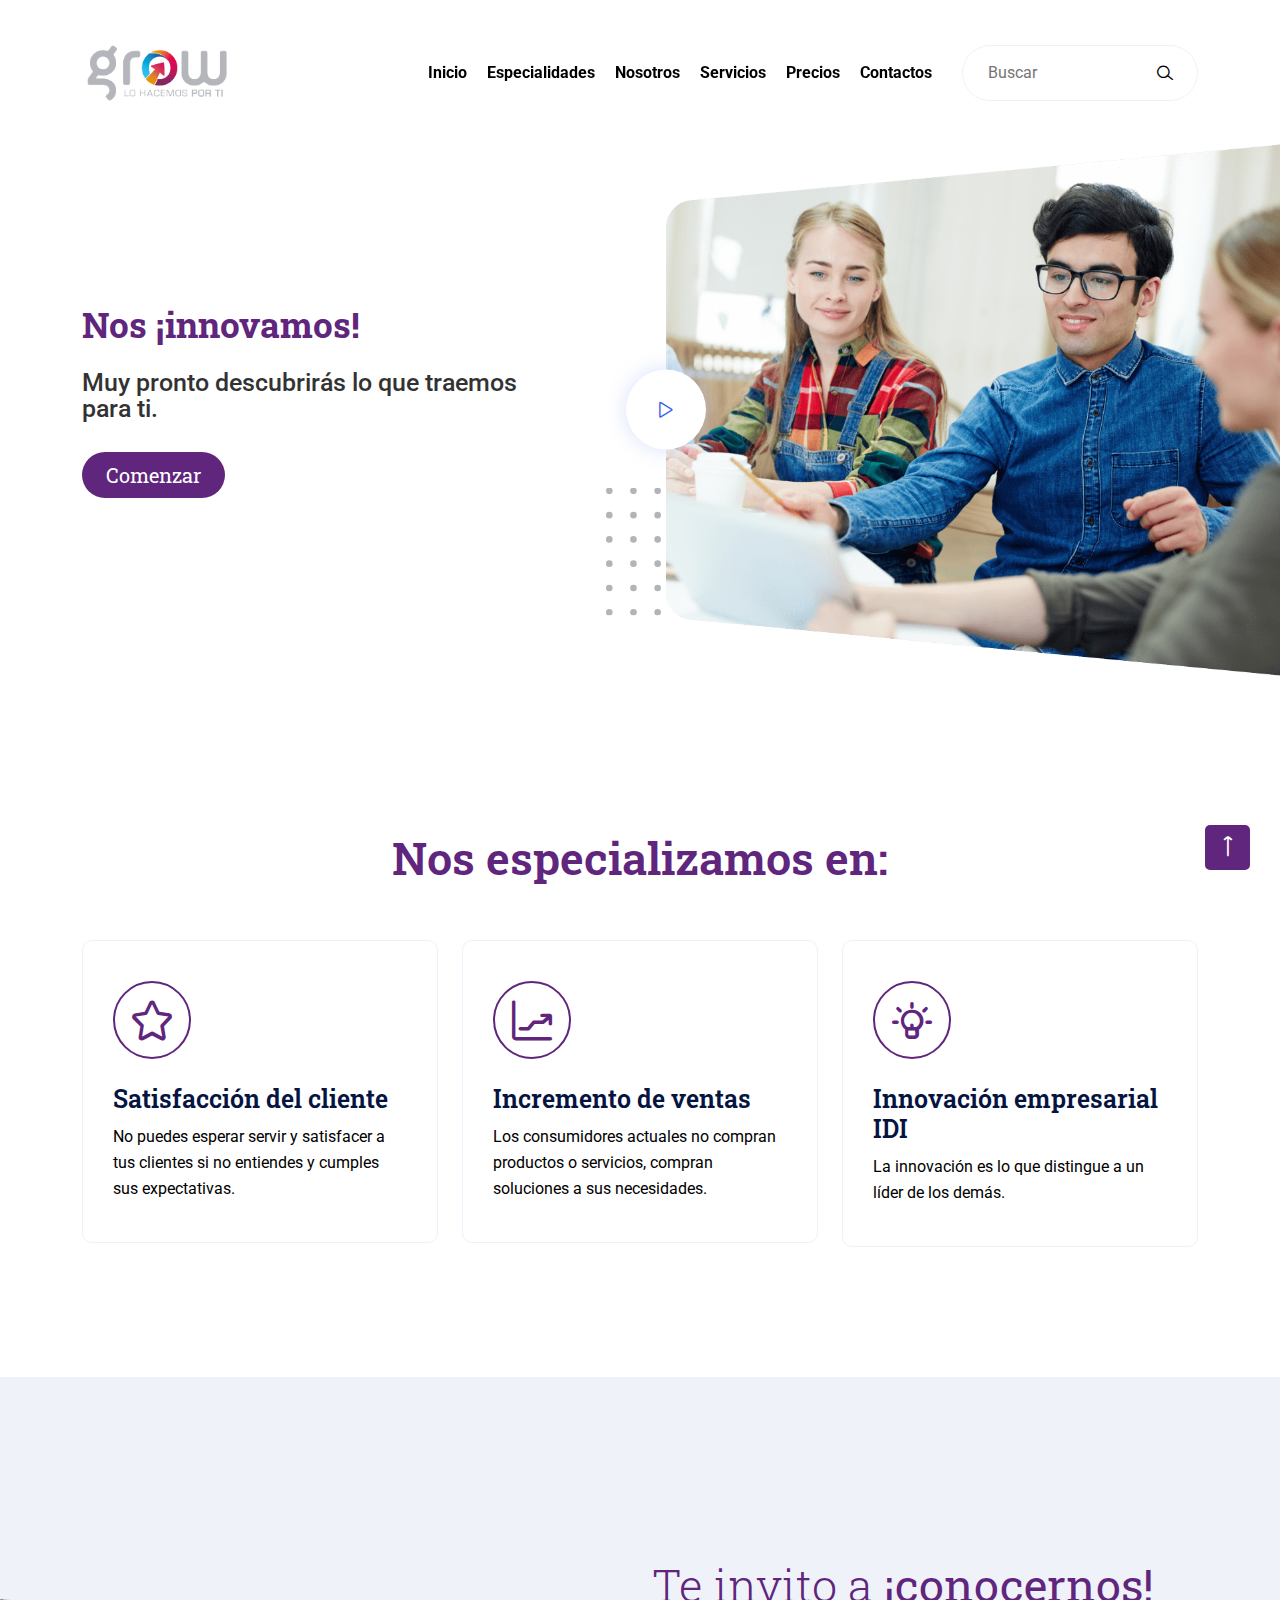
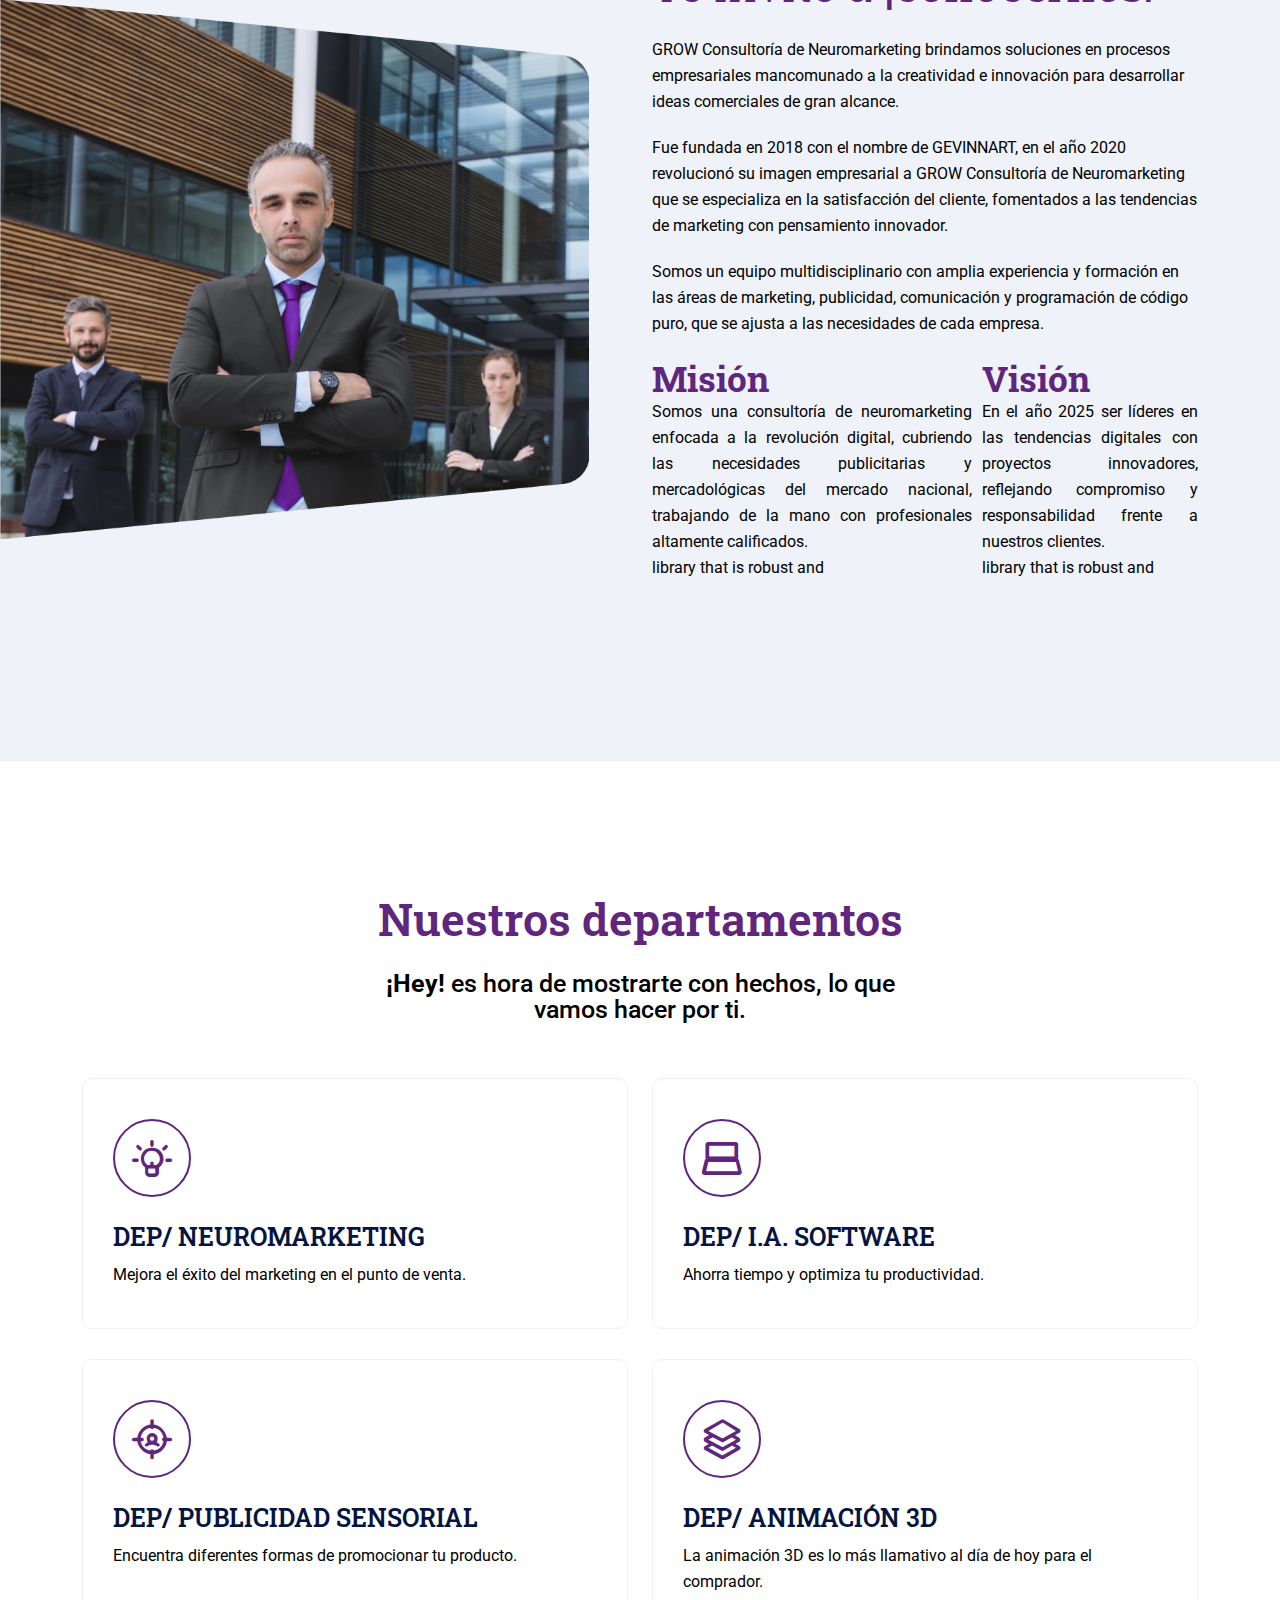
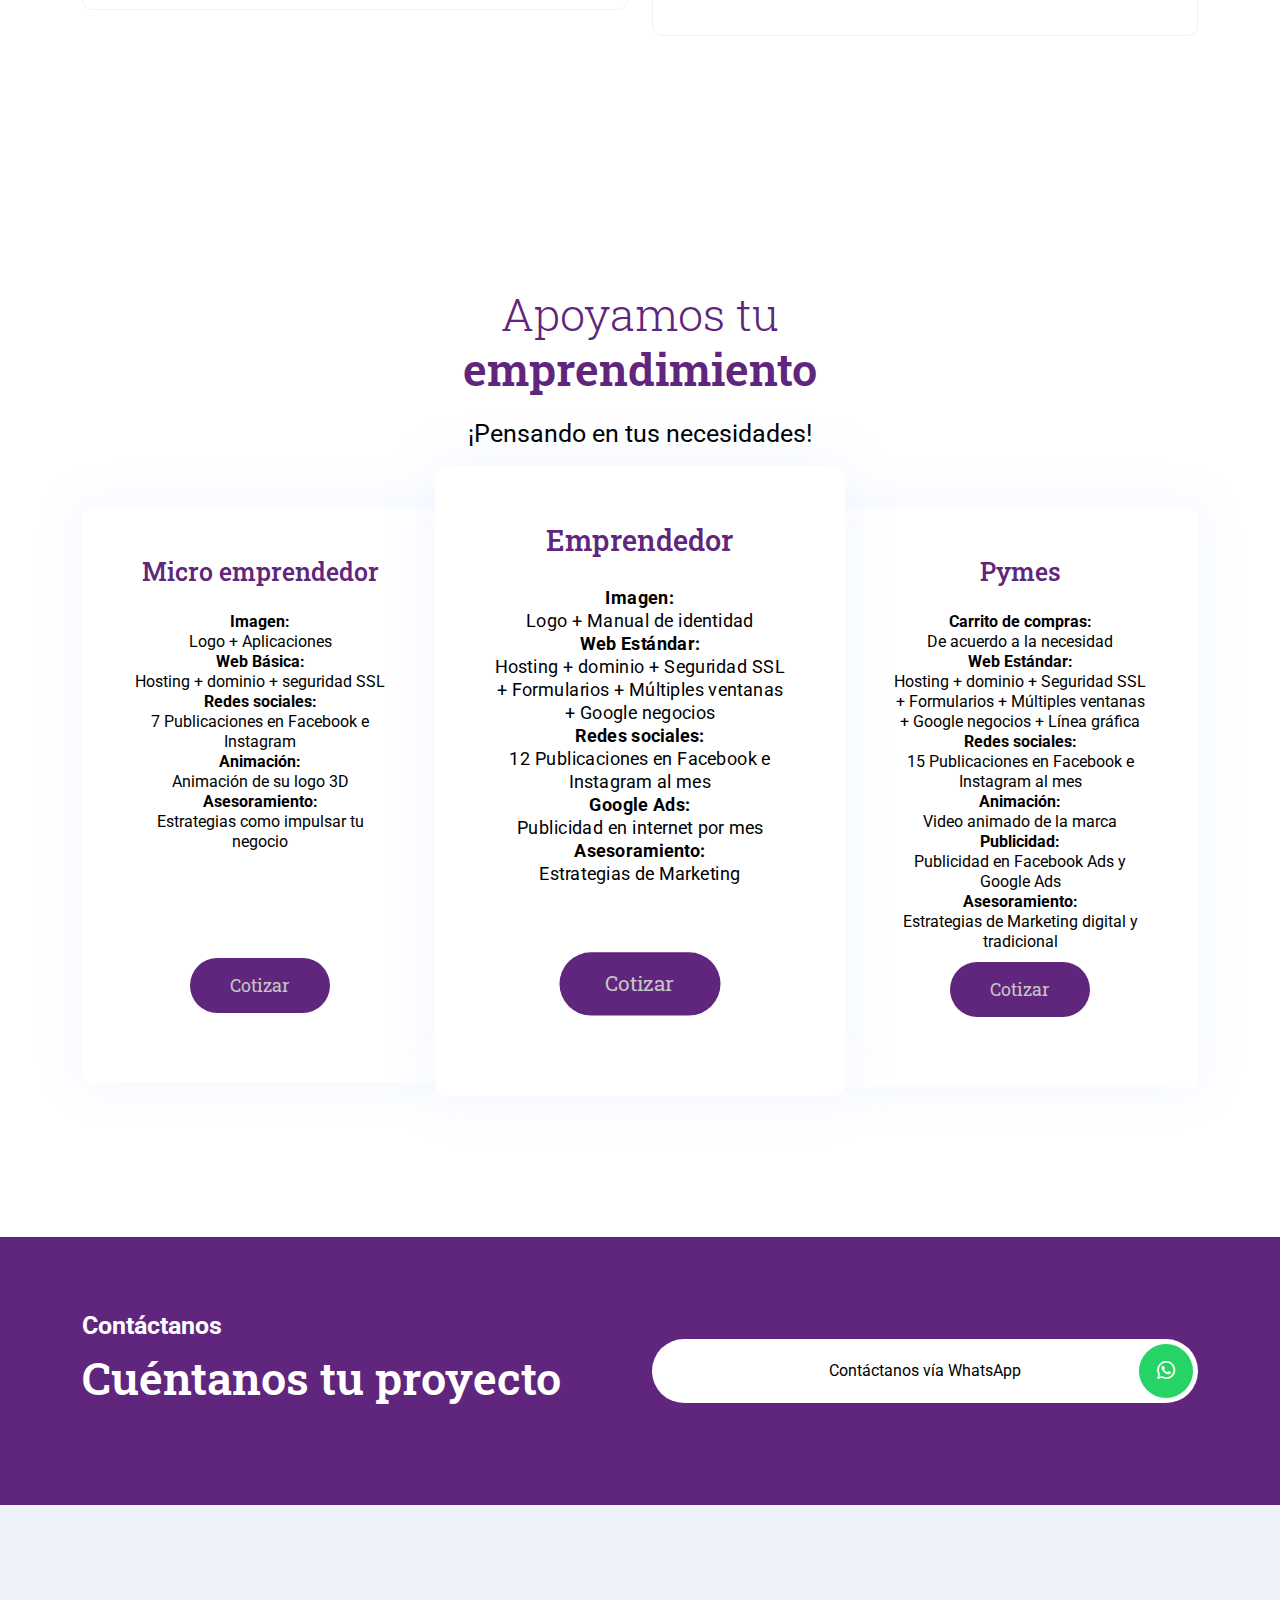
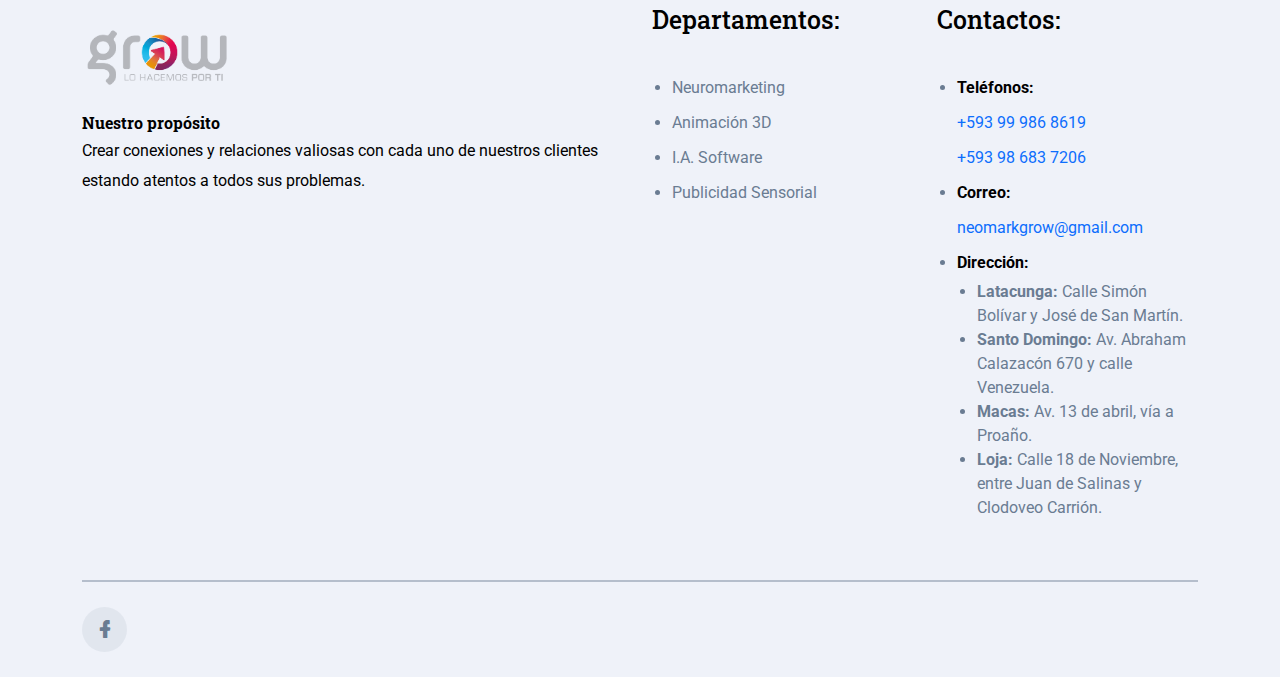
==== index.html @ b1c692ed "Comentada las redes sociales inexistentes y agregado href para Facebook" ====
<!doctype html>
<html class="no-js" lang="">
    <head>
        <meta charset="utf-8">
        <meta http-equiv="x-ua-compatible" content="ie=edge">
        <title>Grow Consultoría | Lo hacemos por ti </title>
        <meta name="description" content="">
        <meta name="viewport" content="width=device-width, initial-scale=1">
        <link rel="shortcut icon" href="assets/img/favicon.ico" type="image/x-icon">
        <link rel="icon" href="assets/img/favicon.ico" type="image/x-icon">
        <!-- Place favicon.ico in the root directory -->

		<!-- ========================= Google Fonts ========================= -->
		<link rel="preconnect" href="https://fonts.gstatic.com">
        <link href="https://fonts.googleapis.com/css2?family=Roboto+Slab:wght@300;400;500;700&family=Roboto:wght@400;700&display=swap" rel="stylesheet">

        <!-- ========================= CSS here ========================= -->
		<link rel="stylesheet" href="assets/css/bootstrap-5.0.0-beta1.min.css">
		<link rel="stylesheet" href="assets/css/animate.css">
		<link rel="stylesheet" href="assets/css/tiny-slider.css">
		<link rel="stylesheet" href="assets/css/glightbox.min.css">
        <link href="assets/css/LineIcons.2.0.css" rel="stylesheet">
		<link rel="stylesheet" href="assets/css/main.css">
		<link rel="stylesheet" href="assets/css/custom.css">
    </head>
    <body>
        <!--[if lte IE 9]>
            <p class="browserupgrade">You are using an <strong>outdated</strong> browser. Please <a href="https://browsehappy.com/">upgrade your browser</a> to improve your experience and security.</p>
        <![endif]-->

        <!-- ========================= preloader start ========================= -->
        <div class="preloader">
            <div class="loader">
                <div class="spinner">
                    <div class="spinner-container">
                        <div class="spinner-rotator">
                            <div class="spinner-left">
                                <div class="spinner-circle"></div>
                            </div>
                            <div class="spinner-right">
                                <div class="spinner-circle"></div>
                            </div>
                        </div>
                    </div>
                </div>
            </div>
        </div>
        <!-- preloader end -->

        <!-- ========================= header start ========================= -->
        <header class="header navbar-area">
            <div class="container">
                <div class="row align-items-center">
                    <div class="col-lg-12">
                        <nav class="navbar navbar-expand-lg">
                            <a class="navbar-brand" href="index.html">
                                <img src="assets/img/logo/logo.png" alt="Logo">
                            </a>
                            <button class="navbar-toggler" type="button" data-bs-toggle="collapse"
                                data-bs-target="#navbarSupportedContent" aria-controls="navbarSupportedContent"
                                aria-expanded="false" aria-label="Toggle navigation">
                                <span class="toggler-icon"></span>
                                <span class="toggler-icon"></span>
                                <span class="toggler-icon"></span>
                            </button>

                            <div class="collapse navbar-collapse justify-content-end" id="navbarSupportedContent">
                                <ul id="nav" class="navbar-nav">
                                    <li class="nav-item">
                                        <a class="page-scroll" href="#home">Inicio</a>
                                    </li>
                                    <li class="nav-item">
                                        <a class="page-scroll" href="#services-1">Especialidades</a>
                                    </li>
                                    <li class="nav-item">
                                        <a class="page-scroll" href="#about">Nosotros</a>
                                    </li>
                                    <li class="nav-item">
                                        <a class="page-scroll" href="#services-2">Servicios</a>
                                    </li>
                                    <li class="nav-item">
                                        <a class="page-scroll" href="#pricing">Precios</a>
                                    </li>
                                    <li class="nav-item">
                                        <a class="page-scroll" href="#subscribe-section">Contactos</a>
                                    </li>
                                </ul>
                                <form action="#" class="search-form">
                                    <input type="text" placeholder="Buscar">
                                    <button type="submit"><i class="lni lni-search-alt"></i></button>
                                </form>
                            </div> <!-- navbar collapse -->
                        </nav> <!-- navbar -->
                    </div>
                </div> <!-- row -->
            </div> <!-- container -->
        
        </header>
        <!-- ========================= header end ========================= -->

        <!-- ========================= hero-section start ========================= -->
        <section id="home" class="hero-section">
            <div class="container">
                <div class="row align-items-center">
                    <div class="col-xl-5 col-lg-6">
                        <div class="hero-content-wrapper">
                            <h1 class="mb-25 wow fadeInDown title2" data-wow-delay=".2s">Nos ¡innovamos!</h1>
                            <p class="mb-35 wow fadeInLeft subtitle" data-wow-delay=".4s">Muy pronto descubrirás lo que traemos para ti.</p>
                            <a href="javascript:void(0)" class="theme-btn">Comenzar</a>
                        </div>
                    </div>
                    <div class="col-xl-7 col-lg-6">
                        <div class="hero-img">
                            <div class="d-inline-block hero-img-right">
                                <img src="assets/img/hero/hero-img.png" alt="" class="image wow fadeInRight" data-wow-delay=".5s">
                                <img src="assets/img/hero/dots.shape.svg" alt="" class="dot-shape">
                                <div class="video-btn">
                                    <a href="https://www.youtube.com/watch?v=r44RKWyfcFw&fbclid=IwAR21beSJORalzmzokxDRcGfkZA1AtRTE__l5N4r09HcGS5Y6vOluyouM9EM" class="glightbox"><i class="lni lni-play"></i></a>
                                </div>
                            </div>
                        </div>
                    </div>
                </div>
            </div>
        </section>
        <!-- ========================= hero-section end ========================= -->

        <!-- ========================= feature-section start ========================= -->
        <section id="services-1" class="feature-section pt-130">
            <div class="container">
                <div class="row">
                    <div class="col-xl-6 col-lg-7 col-md-9 mx-auto">
                        <div class="section-title text-center mb-55">
                            <h2 class="wow fadeInUp" data-wow-delay=".4s">Nos especializamos en:</h2>
                        </div>
                    </div>
                </div>

                <div class="row">
                    <div class="col-lg-4 col-md-6">
                        <div class="feature-box box-style">
                            <div class="feature-icon box-icon-style">
                                <i class="lni lni-star"></i>
                            </div>
                            <div class="box-content-style feature-content">
                                <h4>Satisfacción del cliente</h4>
                                <p>No puedes esperar servir y satisfacer a tus 
                                    clientes si no entiendes y cumples sus 
                                    expectativas.</p>
                            </div>
                        </div>
                    </div>
                    <div class="col-lg-4 col-md-6">
                        <div class="feature-box box-style">
                            <div class="feature-icon box-icon-style">
                                <i class="lni lni-stats-up"></i>
                            </div>
                            <div class="box-content-style feature-content">
                                <h4>Incremento de ventas</h4>
                                <p>Los consumidores actuales no compran 
                                    productos o servicios, compran soluciones 
                                    a sus necesidades.</p>
                            </div>
                        </div>
                    </div>
                    <div class="col-lg-4 col-md-6">
                        <div class="feature-box box-style">
                            <div class="feature-icon box-icon-style">
                                <i class="lni lni-invention"></i>
                            </div>
                            <div class="box-content-style feature-content">
                                <h4>Innovación empresarial IDI</h4>
                                <p>La innovación es lo que distingue a un 
                                    líder de los demás.</p>
                            </div>
                        </div>
                    </div>
                </div>
            </div>
        </section>
        <!-- ========================= feature-section end ========================= -->

        <!--========================= about-section start========================= -->
        <section id="about" class="pt-100">
            <div class="about-section">
                <div class="container">
                    <div class="row">
                        <div class="col-xl-6 col-lg-6">
                            <div class="about-img-wrapper">
                                <div class="about-img position-relative d-inline-block wow fadeInLeft" data-wow-delay=".3s">
                                    <img src="assets/img/about/about-img.png" alt="">
                                </div>
                            </div>
                        </div>
                        <div class="col-xl-6 col-lg-6">
                            <div class="about-content-wrapper">
                                <div class="section-title">
                                    <h2 class="mb-40 wow fadeInRight section-title-2" data-wow-delay=".4s">Te invito a <strong>¡conocernos!</strong></h2>
                                </div>
                                <div class="about-content">
                                    <p class="mb-20 wow fadeInUp" data-wow-delay=".6s">GROW Consultoría de Neuromarketing brindamos soluciones en procesos 
                                        empresariales mancomunado a la creatividad e innovación para desarrollar ideas 
                                        comerciales de gran alcance.</p>
                                    <p class="mb-20 wow fadeInUp" data-wow-delay=".6s">Fue fundada en 2018 con el nombre de GEVINNART, en el año 2020 revolucionó su 
                                        imagen empresarial a GROW Consultoría de Neuromarketing que se especializa en 
                                        la satisfacción del cliente, fomentados a las tendencias de marketing con 
                                        pensamiento innovador.</p>
                                    <p class="mb-20 wow fadeInUp" data-wow-delay=".6s">Somos un equipo multidisciplinario con amplia experiencia y formación en las 
                                        áreas de marketing, publicidad, comunicación y programación de código puro, que 
                                        se ajusta a las necesidades de cada empresa.</p>
                                    <div class="counter-up wow fadeInUp" data-wow-delay=".5s">
                                        <div class="counter">
                                            <h2 class="section-title-3"><strong>Misión</strong></h2>
                                            <p class="text-justify">Somos una consultoría de 
                                                neuromarketing enfocada a la 
                                                revolución digital, cubriendo las 
                                                necesidades publicitarias y 
                                                mercadológicas del mercado 
                                                nacional, trabajando de la mano 
                                                con profesionales altamente 
                                                calificados. <br class="d-none d-md-block d-lg-none d-xl-block"> library that is robust and</p>
                                        </div>
                                        <div class="counter">
                                            <h2 class="section-title-3"><strong>Visión</strong></h2>
                                            <p>En el año 2025 ser líderes en las 
                                                tendencias digitales con 
                                                proyectos innovadores, reflejando 
                                                compromiso y responsabilidad 
                                                frente a nuestros clientes. <br class="d-none d-md-block d-lg-none d-xl-block"> library that is robust and</p>
                                        </div>
                                    </div>
                                </div>
                            </div>
                        </div>
                    </div>
                </div>
            </div>
        </section>
        <!--========================= about-section end========================= -->

        <!-- ========================= service-section start ========================= -->
        <section id="services-2" class="service-section pt-130 pb-80">
            <div class="container">
                <div class="row">
                    <div class="col-xl-6 col-lg-7 col-md-9 mx-auto">
                        <div class="section-title text-center mb-55">
                            <h2 class="wow fadeInUp" data-wow-delay=".4s">Nuestros departamentos</h2>
                            <p class="wow fadeInUp subtitle" data-wow-delay=".6s"><strong>¡Hey!</strong> es hora de mostrarte con hechos, 
                                lo que vamos hacer por ti.</p>
                        </div>
                    </div>
                </div>

                <div class="row">
                    <div class="col-lg-6 col-md-6">
                        <div class="service-box box-style">
                            <div class="service-icon box-icon-style">
                                <i class="lni lni-invention"></i>
                            </div>
                            <div class="box-content-style service-content">
                                <h4>DEP/ NEUROMARKETING</h4>
                                <p>Mejora el éxito del marketing en 
                                    el punto de venta.</p>
                            </div>
                        </div>
                    </div>
                    <div class="col-lg-6 col-md-6">
                        <div class="service-box box-style">
                            <div class="service-icon box-icon-style">
                                <i class="lni lni-laptop"></i>
                            </div>
                            <div class="box-content-style service-content">
                                <h4>DEP/ I.A. SOFTWARE</h4>
                                <p>Ahorra tiempo y optimiza
                                    tu productividad.</p>
                            </div>
                        </div>
                    </div>
                    <div class="col-lg-6 col-md-6">
                        <div class="service-box box-style">
                            <div class="service-icon box-icon-style">
                                <i class="lni lni-target-customer"></i>
                            </div>
                            <div class="box-content-style service-content">
                                <h4>DEP/ PUBLICIDAD SENSORIAL</h4>
                                <p>Encuentra diferentes formas de 
                                    promocionar tu producto.</p>
                            </div>
                        </div>
                    </div>
                    <div class="col-lg-6 col-md-6">
                        <div class="service-box box-style">
                            <div class="service-icon box-icon-style">
                                <i class="lni lni-layers"></i>
                            </div>
                            <div class="box-content-style service-content">
                                <h4>DEP/ ANIMACIÓN 3D</h4>
                                <p>La animación 3D es lo más llamativo 
                                    al día de hoy para el comprador.</p>
                            </div>
                        </div>
                    </div>
                </div>
            </div>
        </section>
        <!-- ========================= service-section end ========================= -->

        <!-- ========================= pricing-section start ========================= -->
        <section id="pricing" class="pricing-section pt-140 pb-100">
            <div class="container">
                <div class="row">
                    <div class="col-xl-6 col-lg-7 col-md-10 mx-auto">
                        <div class="section-title text-center mb-60">
                            <h2 class="wow fadeInUp section-title-2 mb-0" data-wow-delay=".4s">Apoyamos tu</h2>
                            <h2 class="wow fadeInUp" data-wow-delay=".4s">emprendimiento</h2>
                            <p class="wow fadeInUp" data-wow-delay=".6s">¡Pensando en tus necesidades!</p>
                        </div>
                    </div>
                </div>

                <div class="tab-content" id="pills-tabContent">
                    <div class="tab-pane fade show active" id="pills-1" role="tabpanel" aria-labelledby="pills-home-tab">
                        <div class="row">
                            <div class="col-xl-4 col-lg-4 col-md-6">
                                <div class="single-pricing mb-50">
                                    <h4 class="pricing-title">Micro emprendedor</h4>
                                    <ul>
                                        <li><strong>Imagen:</strong></li>
                                        <li>Logo + Aplicaciones</li>
                                        <li><strong>Web Básica:</strong></li>
                                        <li>Hosting + dominio + seguridad SSL</li>
                                        <li><strong>Redes sociales:</strong></li>
                                        <li>7 Publicaciones en Facebook e Instagram</li>
                                        <li><strong>Animación:</strong></li>
                                        <li>Animación de su logo 3D</li>
                                        <li><strong>Asesoramiento:</strong></li>
                                        <li>Estrategias como impulsar tu negocio</li>
                                        
                                    </ul>
                                    <br>
                                    <br>
                                    <br>
                                    <br>
                                    <a href="javascript:void(0)" class="theme-btn border-btn">Cotizar</a>
                                </div>
                            </div>
                            <div class="col-xl-4 col-lg-4 col-md-6">
                                <div class="single-pricing active mb-50">
                                    <h4 class="pricing-title">Emprendedor</h4>
                                    <ul>
                                        <li><strong>Imagen:</strong></li>
                                        <li>Logo + Manual de identidad</li>
                                        <li><strong>Web Estándar:</strong></li>
                                        <li>Hosting + dominio + Seguridad SSL + Formularios + Múltiples ventanas + Google negocios</li>
                                        <li><strong>Redes sociales:</strong></li>
                                        <li>12 Publicaciones en Facebook e Instagram al mes</li>
                                        <li><strong>Google Ads:</strong></li>
                                        <li>Publicidad en internet por mes</li>
                                        <li><strong>Asesoramiento:</strong></li>
                                        <li>Estrategias de Marketing</li>
                                    </ul>
                                    <br>
                                    <br>
                                    <a href="javascript:void(0)" class="theme-btn border-btn">Cotizar</a>
                                </div>
                            </div>
                            <div class="col-xl-4 col-lg-4 col-md-6">
                                <div class="single-pricing mb-50">
                                    <h4 class="pricing-title">Pymes</h4>
                                    <ul>
                                        <li><strong>Carrito de compras:</strong></li>
                                        <li>De acuerdo a la necesidad</li>
                                        <li><strong>Web Estándar:</strong></li>
                                        <li>Hosting + dominio + Seguridad SSL + Formularios + Múltiples ventanas + Google negocios + Línea gráfica</li>
                                        <li><strong>Redes sociales:</strong></li>
                                        <li>15 Publicaciones en Facebook e Instagram al mes</li>
                                        <li><strong>Animación:</strong></li>
                                        <li>Video animado de la marca</li>
                                        <li><strong>Publicidad:</strong></li>
                                        <li>Publicidad en Facebook Ads y  Google Ads</li>
                                        <li><strong>Asesoramiento:</strong></li>
                                        <li>Estrategias de Marketing digital y tradicional</li>
                                    </ul>
                                    <a href="javascript:void(0)" class="theme-btn border-btn">Cotizar</a>
                                </div>
                            </div>
                        </div>
                    </div>
                </div>

            </div>
        </section>
        <!-- ========================= pricing-section end ========================= -->

        <!-- ========================= subscribe-section start ========================= -->
        <section id="subscribe-section" class="subscribe-section pt-70 pb-70 img-bg" style="background: #60257c;">
            <div class="container">
                <div class="row align-items-center">
                    <div class="col-xl-6 col-lg-6">
                        <div class="section-title mb-30">
                            <span class="text-white wow fadeInDown" data-wow-delay=".2s">Contáctanos</span>
                            <h2 class="text-white mb-40 wow fadeInUp" data-wow-delay=".4s">Cuéntanos tu proyecto</h2>
                        </div>
                    </div>
                    <div class="col-xl-6 col-lg-6">
                        <form action="https://wa.link/y6seih" target="_blank" class="subscribe-form wow fadeInRight" data-wow-delay=".4s">
                            <input type="submit" value="Contáctanos vía WhatsApp" name="subs-email" id="subs-email" placeholder="Your Email">
                            <button type="submit"><i class="lni lni-whatsapp"></i></button>
                        </form>
                    </div>
                </div>
            </div>
        </section>
        <!-- ========================= subscribe-section end ========================= -->

        <!-- ========================= footer start ========================= -->
        <footer class="footer pt-100">
            <div class="container">
                <div class="row">
                    <div class="col-xl-6 col-lg-6 col-md-6">
                        <div class="footer-widget mb-60 wow fadeInLeft" data-wow-delay=".2s">
                            <a href="index.html"><img width= 150 src="assets/img/logo/logo.png" alt="logo"></a>
                            <p class="title-p-footer"><strong>Nuestro propósito</strong></p>
                            <p class="mb-30 footer-desc">Crear conexiones y relaciones valiosas con 
                                cada uno de nuestros clientes estando 
                                atentos a todos sus problemas.</p>
                        </div>
                    </div>
                    <div class="col-xl-3 col-lg-3 col-md-6">
                        <div class="footer-widget mb-60 wow fadeInUp" data-wow-delay=".6s">
                            <h4 class="title-h4-footer">Departamentos:</h4>
                            <ul class="footer-links">
                                <li>
                                    <a href="#services-2">Neuromarketing</a>
                                </li>
                                <li>
                                    <a href="#services-2">Animación 3D</a>
                                </li>
                                <li>
                                    <a href="#services-2">I.A. Software</a>
                                </li>
                                <li>
                                    <a href="#services-2">Publicidad Sensorial</a>
                                </li> 
                            </ul>
                        </div>
                    </div>
                    <div class="col-xl-3 col-lg-3 col-md-6">
                        <div class="footer-widget mb-60 wow fadeInRight" data-wow-delay=".8s">
                            <h4 class="title-h4-footer">Contactos:</h4>
                            <ul class="footer-contact">
                                <li>
                                    <p><strong>Teléfonos: </strong> 
                                        <br>
                                        <a href="tel:+593999868619">+593 99 986 8619</a>
                                        <a href="tel:+593986837206">+593 98 683 7206</a>
                                    </p>
                                </li>
                                <li>
                                    <p><strong>Correo: </strong><a href="mailto:neomarkgrow@gmail.com">neomarkgrow@gmail.com</a></p>
                                </li>
                                <li>
                                    <p><strong>Dirección:</strong>
                                        <ul>
                                            <li>
                                                <strong>Latacunga:</strong> Calle Simón Bolívar y José de San Martín.
                                            </li>
                                            <li>
                                                <strong>Santo Domingo:</strong> Av. Abraham Calazacón 670 y calle Venezuela.
                                            </li>
                                            <li>
                                                <strong>Macas:</strong> Av. 13 de abril, vía a Proaño.
                                            </li>
                                            <li>
                                                <strong>Loja:</strong> Calle 18 de Noviembre, entre Juan de Salinas y Clodoveo Carrión.
                                            </li>
                                        </ul>
                                    </p>
                                </li>
                            </ul>
                        </div>
                    </div>
                </div>

                <div class="copyright-area">
                    <div class="row align-items-center">
                        <div class="col-md-6">
                            <div class="footer-social-links">
                                <ul class="d-flex">
                                    <li><a href="https://www.facebook.com/ConsultoriadeNeuromarketing" target="_blank"><i class="lni lni-facebook-filled"></i></a></li>
                                    <!-- <li><a href="javascript:void(0)"><i class="lni lni-twitter-filled"></i></a></li>
                                    <li><a href="javascript:void(0)"><i class="lni lni-linkedin-original"></i></a></li>
                                    <li><a href="javascript:void(0)"><i class="lni lni-instagram-filled"></i></a></li> -->
                                </ul>
                            </div>
                        </div>
                    </div>
                </div>
            </div>
        </footer>
        <!-- ========================= footer end ========================= -->

        <!-- ========================= scroll-top ========================= -->
        <a href="#" class="scroll-top">
            <i class="lni lni-arrow-up"></i>
        </a>
        
		<!-- ========================= JS here ========================= -->
		<script src="assets/js/bootstrap.bundle-5.0.0-beta1.min.js"></script>
		<script src="assets/js/contact-form.js"></script>
        <script src="assets/js/count-up.min.js"></script>
        <script src="assets/js/tiny-slider.js"></script>
        <script src="assets/js/isotope.min.js"></script>
        <script src="assets/js/glightbox.min.js"></script>
        <script src="assets/js/wow.min.js"></script>
        <script src="assets/js/imagesloaded.min.js"></script>
		<script src="assets/js/main.js"></script>
    </body>
</html>
---- assets/css/tiny-slider.css ----
.tns-outer{padding:0 !important}.tns-outer [hidden]{display:none !important}.tns-outer [aria-controls],.tns-outer [data-action]{cursor:pointer}.tns-slider{-webkit-transition:all 0s;-moz-transition:all 0s;transition:all 0s}.tns-slider>.tns-item{-webkit-box-sizing:border-box;-moz-box-sizing:border-box;box-sizing:border-box}.tns-horizontal.tns-subpixel{white-space:nowrap}.tns-horizontal.tns-subpixel>.tns-item{display:inline-block;vertical-align:top;white-space:normal}.tns-horizontal.tns-no-subpixel:after{content:'';display:table;clear:both}.tns-horizontal.tns-no-subpixel>.tns-item{float:left}.tns-horizontal.tns-carousel.tns-no-subpixel>.tns-item{margin-right:-100%}.tns-no-calc{position:relative;left:0}.tns-gallery{position:relative;left:0;min-height:1px}.tns-gallery>.tns-item{position:absolute;left:-100%;-webkit-transition:transform 0s, opacity 0s;-moz-transition:transform 0s, opacity 0s;transition:transform 0s, opacity 0s}.tns-gallery>.tns-slide-active{position:relative;left:auto !important}.tns-gallery>.tns-moving{-webkit-transition:all 0.25s;-moz-transition:all 0.25s;transition:all 0.25s}.tns-autowidth{display:inline-block}.tns-lazy-img{-webkit-transition:opacity 0.6s;-moz-transition:opacity 0.6s;transition:opacity 0.6s;opacity:0.6}.tns-lazy-img.tns-complete{opacity:1}.tns-ah{-webkit-transition:height 0s;-moz-transition:height 0s;transition:height 0s}.tns-ovh{overflow:hidden}.tns-visually-hidden{position:absolute;left:-10000em}.tns-transparent{opacity:0;visibility:hidden}.tns-fadeIn{opacity:1;filter:alpha(opacity=100);z-index:0}.tns-normal,.tns-fadeOut{opacity:0;filter:alpha(opacity=0);z-index:-1}.tns-vpfix{white-space:nowrap}.tns-vpfix>div,.tns-vpfix>li{display:inline-block}.tns-t-subp2{margin:0 auto;width:310px;position:relative;height:10px;overflow:hidden}.tns-t-ct{width:2333.3333333%;width:-webkit-calc(100% * 70 / 3);width:-moz-calc(100% * 70 / 3);width:calc(100% * 70 / 3);position:absolute;right:0}.tns-t-ct:after{content:'';display:table;clear:both}.tns-t-ct>div{width:1.4285714%;width:-webkit-calc(100% / 70);width:-moz-calc(100% / 70);width:calc(100% / 70);height:10px;float:left}

/*# sourceMappingURL=sourcemaps/tiny-slider.css.map */
---- assets/css/main.css ----
/* ===========================
Index Of css

01. Common CSS
02. Header CSS
03. Hero CSS
04. About CSS
05. Service CSS
06. Process CSS
07. Pricing CSS
08. Testimonial CSS
09. Team CSS
10. Subscribe CSS
11. Blog CSS
12. Contact CSS
13. Footer CSS

========================== */
/*===========================
    01. Common CSS
===========================*/
html {
  scroll-behavior: smooth;
}

* {
  margin: 0;
  padding: 0;
  box-sizing: border-box;
}

.navbar-toggler:focus,
a:focus,
input:focus,
textarea:focus,
button:focus,
.btn:focus,
.btn.focus,
.btn:not(:disabled):not(.disabled).active,
.btn:not(:disabled):not(.disabled):active {
  text-decoration: none;
  outline: none;
  box-shadow: none;
}

a:hover {
  transition: all 0.3s ease-out 0s;
  color: #3763EB;
}

a:focus,
a:hover {
  text-decoration: none;
}

button {
  cursor: pointer;
}

i,
span,
a {
  display: inline-block;
  text-decoration: none;
}

audio,
canvas,
iframe,
img,
svg,
video {
  vertical-align: middle;
}

h1,
h2,
h3,
h4,
h5,
h6 {
  font-weight: 600;
  color: #051441;
  margin: 0px;
}

h1 a,
h2 a,
h3 a,
h4 a,
h5 a,
h6 a {
  color: inherit;
}

h1 {
  font-size: 50px;
}

h2 {
  font-size: 40px;
}

@media (max-width: 767px) {
  h2 {
    font-size: 31px;
  }
}

h3 {
  font-size: 30px;
}

h4 {
  font-size: 25px;
}

h5 {
  font-size: 20px;
}

h6 {
  font-size: 16px;
}

ul, ol {
  margin: 0px;
  padding: 0px;
  list-style-type: none;
}

p {
  font-size: 16px;
  font-weight: 400;
  line-height: 26px;
  color: #000000;
  margin: 0px;
}

@media only screen and (min-width: 992px) and (max-width: 1199px) {
  p {
    font-size: 16px;
    line-height: 26px;
  }
}

@media (max-width: 767px) {
  p {
    font-size: 16px;
    line-height: 26px;
  }
}

.img-bg {
  background-position: center center;
  background-size: cover;
  background-repeat: no-repeat;
  width: 100%;
  height: 100%;
}

@media only screen and (min-width: 480px) and (max-width: 767px) {
  .container {
    width: 450px;
  }
}

.gray-bg {
  background: #EFF2F9;
}

.alert-link {
  font-weight: 600;
}

.alert h4 {
  margin-bottom: 10px;
}

.page-404-content h2 {
  font-size: 120px;
  font-weight: 900;
  color: #3763EB;
}

.page-404-content h4 {
  font-size: 40px;
  color: #6A7C92;
}

/*===== All Button Style =====*/
.theme-btn {
  display: inline-block;
  font-weight: 400;
  text-align: center;
  white-space: nowrap;
  vertical-align: middle;
  user-select: none;
  padding: 8px 24px;
  border-radius: 50px;
  color: #fff;
  cursor: pointer;
  z-index: 5;
  transition: all .4s ease-in-out;
  border: none;
  background: linear-gradient(to left, #3763eb 0%, #6f58e8 50.39%, #3763eb 100%);
  background-size: 200% auto;
  overflow: hidden;
}

.theme-btn:hover, .theme-btn:focus {
  background-position: right center;
  color: #fff;
  box-shadow: 0px 0px 30px rgba(46, 87, 217, 0.45);
}

.theme-btn.border-btn {
  padding: 14px 40px;
  background: transparent;
  color: #c5c5c5;
  font-size: 18px;
  box-shadow: none;
}

.scroll-top {
  width: 45px;
  height: 45px;
  background: #60257c;
  text-align: center;
  line-height: 45px;
  font-size: 20px;
  color: #fff;
  border-radius: 5px;
  position: fixed;
  bottom: 30px;
  right: 30px;
  z-index: 9;
  cursor: pointer;
  transition: all 0.3s ease-out 0s;
}

.scroll-top:hover {
  background: rgba(183, 60, 255, 0.7);
  color: #fff;
}

@keyframes animation1 {
  0% {
    transform: translateY(0px);
    opacity: 0.29;
  }
  50% {
    transform: translateY(-700px);
    opacity: 0;
  }
  100% {
    transform: translateY(0px);
    opacity: 0;
  }
}

/*===== All Section Title Style =====*/
.section-title span {
  font-size: 25px;
  font-weight: 700;
  color: #3763EB;
  margin-bottom: 5px;
}

@media (max-width: 767px) {
  .section-title span {
    font-size: 20px;
  }
}

.section-title h2 {
  line-height: 55px;
  margin-bottom: 25px;
}

@media (max-width: 767px) {
  .section-title h2 {
    line-height: 41px;
  }
}

.section-title p {
  font-size: 25px;
}

/*===== All Preloader Style =====*/
.preloader {
  /* Body Overlay */
  position: fixed;
  top: 0;
  left: 0;
  display: table;
  height: 100%;
  width: 100%;
  /* Change Background Color */
  background: #fff;
  z-index: 99999;
}

.preloader .loader {
  display: table-cell;
  vertical-align: middle;
  text-align: center;
}

.preloader .loader .spinner {
  position: absolute;
  left: 50%;
  top: 50%;
  width: 64px;
  margin-left: -32px;
  z-index: 18;
  pointer-events: none;
}

.preloader .loader .spinner .spinner-container {
  pointer-events: none;
  position: absolute;
  width: 100%;
  padding-bottom: 100%;
  top: 50%;
  left: 50%;
  margin-top: -50%;
  margin-left: -50%;
  animation: spinner-linspin 1568.2353ms linear infinite;
}

.preloader .loader .spinner .spinner-container .spinner-rotator {
  position: absolute;
  width: 100%;
  height: 100%;
  animation: spinner-easespin 5332ms cubic-bezier(0.4, 0, 0.2, 1) infinite both;
}

.preloader .loader .spinner .spinner-container .spinner-rotator .spinner-left {
  position: absolute;
  top: 0;
  left: 0;
  bottom: 0;
  overflow: hidden;
  right: 50%;
}

.preloader .loader .spinner .spinner-container .spinner-rotator .spinner-right {
  position: absolute;
  top: 0;
  right: 0;
  bottom: 0;
  overflow: hidden;
  left: 50%;
}

.preloader .loader .spinner-circle {
  box-sizing: border-box;
  position: absolute;
  width: 200%;
  height: 100%;
  border-style: solid;
  /* Spinner Color */
  border-color: #3763EB #3763EB #F4EEFB;
  border-radius: 50%;
  border-width: 6px;
}

.preloader .loader .spinner-left .spinner-circle {
  left: 0;
  right: -100%;
  border-right-color: #F4EEFB;
  animation: spinner-left-spin 1333ms cubic-bezier(0.4, 0, 0.2, 1) infinite both;
}

.preloader .loader .spinner-right .spinner-circle {
  left: -100%;
  right: 0;
  border-left-color: #F4EEFB;
  animation: right-spin 1333ms cubic-bezier(0.4, 0, 0.2, 1) infinite both;
}

/* Preloader Animations */

@keyframes spinner-linspin {
  to {
    transform: rotate(360deg);
  }
}

@keyframes spinner-easespin {
  12.5% {
    transform: rotate(135deg);
  }
  25% {
    transform: rotate(270deg);
  }
  37.5% {
    transform: rotate(405deg);
  }
  50% {
    transform: rotate(540deg);
  }
  62.5% {
    transform: rotate(675deg);
  }
  75% {
    transform: rotate(810deg);
  }
  87.5% {
    transform: rotate(945deg);
  }
  to {
    transform: rotate(1080deg);
  }
}

@keyframes spinner-left-spin {
  0% {
    transform: rotate(130deg);
  }
  50% {
    transform: rotate(-5deg);
  }
  to {
    transform: rotate(130deg);
  }
}

@keyframes right-spin {
  0% {
    transform: rotate(-130deg);
  }
  50% {
    transform: rotate(5deg);
  }
  to {
    transform: rotate(-130deg);
  }
}

/*===========================
    02. Header CSS 
===========================*/
/*===== NAVBAR =====*/
.navbar-area {
  position: fixed;
  top: 0;
  left: 0;
  width: 100%;
  z-index: 99;
  transition: all 0.3s ease-out 0s;
  padding: 0;
}

.navbar-area.header-3 {
  background: #fff;
}

.sticky {
  position: fixed;
  z-index: 99;
  background: #3763EB;
  box-shadow: 0px 20px 50px 0px rgba(0, 0, 0, 0.05);
  transition: all 0.3s ease-out 0s;
  background: #fff;
  padding: 0px 0;
}

.sticky .navbar {
  padding: 10px 0;
}

.navbar {
  padding: 20px 0;
  position: relative;
  transition: all 0.3s ease-out 0s;
}

.navbar-brand {
  padding: 0;
}

.navbar-brand img {
  max-width: 150px;
}

.navbar-toggler {
  padding: 0px;
}

.navbar-toggler .toggler-icon {
  width: 30px;
  height: 2px;
  background-color: #222;
  display: block;
  margin: 5px 0;
  position: relative;
  transition: all 0.3s ease-out 0s;
}

.navbar-toggler.active .toggler-icon:nth-of-type(1) {
  transform: rotate(45deg);
  top: 7px;
}

.navbar-toggler.active .toggler-icon:nth-of-type(2) {
  opacity: 0;
}

.navbar-toggler.active .toggler-icon:nth-of-type(3) {
  transform: rotate(135deg);
  top: -7px;
}

@media only screen and (min-width: 768px) and (max-width: 991px) {
  .navbar-collapse {
    position: absolute;
    top: 100%;
    left: 0;
    width: 100%;
    background-color: #fff;
    z-index: 9;
    box-shadow: 0px 15px 20px 0px rgba(0, 0, 0, 0.1);
    padding: 10px 20px;
    max-height: 350px;
    overflow-y: scroll;
  }
}

@media (max-width: 767px) {
  .navbar-collapse {
    position: absolute;
    top: 100%;
    left: 0;
    width: 100%;
    background-color: #fff;
    z-index: 9;
    box-shadow: 0px 15px 20px 0px rgba(5, 20, 65, 0.1);
    padding: 5px 12px;
    max-height: 350px;
    overflow-y: scroll;
  }
}

.navbar-nav .nav-item {
  position: relative;
  z-index: 1;
}

.navbar-nav .nav-item a {
  transition: all 0.3s ease-out 0s;
  position: relative;
  display: inline-flex;
  align-items: center;
}

@media only screen and (min-width: 992px) and (max-width: 1199px) {
  .navbar-nav .nav-item a {
    padding: 20px 15px;
  }
}

@media only screen and (min-width: 768px) and (max-width: 991px), (max-width: 767px) {
  .navbar-nav .nav-item a {
    color: #051441;
    display: flex;
    justify-content: space-between;
    padding: 10px 0;
  }
}

.navbar-nav .nav-item a.active {
  color: #3763EB;
}

.navbar-nav .nav-item a.dd-menu {
  padding-right: 34px;
}

@media only screen and (min-width: 992px) and (max-width: 1199px) {
  .navbar-nav .nav-item a.dd-menu {
    padding-right: 30px;
  }
}

.navbar-nav .nav-item a.dd-menu::after {
  content: "\ea58";
  font: normal normal normal 1em/1 "LineIcons";
  position: absolute;
  right: 18px;
  font-size: 12px;
  top: 25px;
  margin-left: 5px;
  margin-top: 0px;
  transition: all 0.3s ease-out 0s;
}

@media only screen and (min-width: 992px) and (max-width: 1199px) {
  .navbar-nav .nav-item a.dd-menu::after {
    right: 13px;
  }
}

@media only screen and (min-width: 768px) and (max-width: 991px), (max-width: 767px) {
  .navbar-nav .nav-item a.dd-menu::after {
    top: 16px;
    right: 0;
    transform: rotate(180deg);
  }
}

@media only screen and (min-width: 768px) and (max-width: 991px), (max-width: 767px) {
  .navbar-nav .nav-item a.collapsed::after {
    transform: rotate(0deg);
  }
}

.navbar-nav .nav-item:hover > .sub-menu {
  top: 100%;
  opacity: 1;
  visibility: visible;
}

.navbar-nav .nav-item:hover > .sub-menu .sub-menu {
  left: 100%;
  top: 0;
}

.navbar-nav .nav-item .sub-menu {
  min-width: 200px;
  background-color: #fff;
  box-shadow: 0px 0px 20px 0px rgba(0, 0, 0, 0.1);
  position: absolute;
  top: 110%;
  left: 0;
  opacity: 0;
  visibility: hidden;
  transition: all 0.3s ease-out 0s;
  padding: 0;
}

.navbar-nav .nav-item .sub-menu.left-menu {
  left: -100%;
}

.navbar-nav .nav-item .sub-menu.collapse:not(.show) {
  display: block;
}

@media only screen and (min-width: 768px) and (max-width: 991px), (max-width: 767px) {
  .navbar-nav .nav-item .sub-menu.collapse:not(.show) {
    display: none;
  }
}

.navbar-nav .nav-item .sub-menu::after {
  content: '';
  position: absolute;
  background: #fff;
  width: 20px;
  height: 20px;
  top: -10px;
  left: 20%;
  transform: rotate(45deg);
  border-top: 1px solid rgba(0, 0, 0, 0.05);
  border-left: 1px solid rgba(0, 0, 0, 0.05);
}

@media only screen and (min-width: 768px) and (max-width: 991px), (max-width: 767px) {
  .navbar-nav .nav-item .sub-menu {
    position: static;
    width: 100%;
    opacity: 1;
    visibility: visible;
    box-shadow: none;
  }
  .navbar-nav .nav-item .sub-menu::after {
    display: none;
  }
}

.navbar-nav .nav-item .sub-menu > li {
  display: block;
  margin-left: 0;
}

.navbar-nav .nav-item .sub-menu > li:last-child {
  border: none;
}

.navbar-nav .nav-item .sub-menu > li.active > a, .navbar-nav .nav-item .sub-menu > li:hover > a {
  color: #3763EB;
}

.navbar-nav .nav-item .sub-menu > li > a {
  font-weight: 400;
  display: block;
  padding: 10px 15px;
  font-size: 14px;
  color: #222;
  border-top: 1px solid rgba(0, 0, 0, 0.03);
}

.navbar-nav .nav-item .sub-menu > li > a:hover {
  background: rgba(0, 0, 0, 0.05);
}

.search-form {
  position: relative;
  width: 236px;
  height: 56px;
  border-radius: 50px;
  margin-left: 20px;
}

@media only screen and (min-width: 992px) and (max-width: 1199px) {
  .search-form {
    width: 220px;
  }
}

@media only screen and (min-width: 768px) and (max-width: 991px) {
  .search-form {
    width: 100%;
    margin: 10px 0;
  }
}

@media (max-width: 767px) {
  .search-form {
    width: 100%;
    margin: 10px 0;
  }
}

.search-form input {
  width: 100%;
  height: 100%;
  padding: 0 25px;
  border: 1px solid #F4EEFB;
  background: #fff;
  border-radius: 50px;
  transition: all 0.3s ease-out 0s;
}

.search-form input:focus {
  box-shadow: 0px 0px 30px rgba(215, 224, 252, 0.45);
}

.search-form button {
  background: none;
  border: none;
  position: absolute;
  right: 25px;
  top: 17px;
}

/*===========================
    03. Hero CSS
===========================*/
.hero-section {
  padding-top: 100px;
  position: relative;
  height: 870px;
  display: flex;
  align-items: center;
}

@media only screen and (min-width: 1400px) {
  .hero-section {
    height: 870px;
  }
}

@media only screen and (min-width: 1200px) and (max-width: 1399px) {
  .hero-section {
    height: 700px;
  }
}

@media only screen and (min-width: 992px) and (max-width: 1199px) {
  .hero-section {
    height: 650px;
  }
}

@media only screen and (min-width: 768px) and (max-width: 991px), (max-width: 767px) {
  .hero-section {
    height: auto;
    padding-top: 150px;
  }
}

.hero-section .hero-content-wrapper h2 {
  line-height: 50px;
  margin-bottom: 0;
}

.hero-section .hero-content-wrapper h1 {
  margin-bottom: 25px;
}

@media only screen and (min-width: 992px) and (max-width: 1199px), only screen and (min-width: 1200px) and (max-width: 1399px) {
  .hero-section .hero-content-wrapper h1 {
    font-size: 35px;
  }
}

@media (max-width: 767px) {
  .hero-section .hero-content-wrapper h1 {
    font-size: 30px;
  }
}

.hero-section .hero-content-wrapper p {
  line-height: 26px;
  opacity: 0.8;
  margin-bottom: 30px;
}

.hero-section .hero-img {
  position: absolute;
  right: 0;
  top: 50%;
  transform: translateY(-50%);
  width: 48%;
  text-align: right;
  margin: 60px 0;
}

@media only screen and (min-width: 768px) and (max-width: 991px), (max-width: 767px) {
  .hero-section .hero-img {
    position: relative;
    width: 100%;
    top: 0;
    transform: translate(0, 0);
  }
}

.hero-section .hero-img.hero-img-2 {
  top: 50%;
}

.hero-section .hero-img .hero-img-right {
  position: relative;
}

@media only screen and (min-width: 768px) and (max-width: 991px) {
  .hero-section .hero-img .hero-img-right {
    position: static;
  }
}

@media (max-width: 767px) {
  .hero-section .hero-img .hero-img-right {
    position: static;
  }
}

.hero-section .hero-img img.dot-shape {
  position: absolute;
  left: -60px;
  bottom: 60px;
  width: 200px;
  z-index: -1;
}

.hero-section .hero-img .image {
  width: 100%;
}

.hero-section .hero-img .video-btn {
  position: absolute;
  left: -40px;
  top: 50%;
  transform: translateY(-50%);
}

@media only screen and (min-width: 768px) and (max-width: 991px), (max-width: 767px) {
  .hero-section .hero-img .video-btn {
    left: 50%;
    transform: translate(-50%, -50%);
  }
}

.hero-section .hero-img .video-btn a {
  width: 80px;
  height: 80px;
  border-radius: 50%;
  background: #fff;
  display: flex;
  justify-content: center;
  align-items: center;
  text-align: center;
  color: #3763EB;
  transition: all 0.3s ease-out 0s;
  box-shadow: 0px 0px 20px rgba(170, 189, 249, 0.45);
}

.hero-section .hero-img .video-btn a:hover {
  box-shadow: 0px 0px 50px rgba(170, 189, 249, 0.65);
}

@media only screen and (min-width: 768px) and (max-width: 991px), (max-width: 767px) {
  .hero-section.hero-section-2 {
    display: block;
  }
}

.hero-section.hero-section-2 .border-btn:hover {
  background: rgba(55, 99, 235, 0.7);
  color: #fff;
}

.client-logo-section .client-logo-wrapper .client-logo-carousel .client-logo {
  padding: 10px;
  text-align: center;
  margin: auto;
}

.client-logo-section .client-logo-wrapper .client-logo-carousel .client-logo img {
  max-width: 220px;
  width: 100%;
  opacity: .3;
  transition: all 0.3s ease-out 0s;
}

.client-logo-section .client-logo-wrapper .client-logo-carousel .client-logo img:hover {
  opacity: 1;
}

.box-style {
  padding: 40px 30px;
  border: 1px solid #F4EEFB;
  border-radius: 10px;
  margin-bottom: 30px;
  transition: all 0.3s ease-out 0s;
}

.box-style:hover {
  box-shadow: 0px 0px 30px rgba(215, 224, 252, 0.45);
}

.box-style:hover .box-icon-style::after {
  opacity: 1;
  visibility: visible;
}


.box-style .box-icon-style {
  width: 78px;
  height: 78px;
  border-radius: 50%;
  margin-bottom: 25px;
  background: #fff;
  display: flex;
  align-items: center;
  justify-content: center;
  font-size: 40px;
  transition: all 0.3s ease-out 0s;
  position: relative;
}

.box-style .box-icon-style::after {
  content: '';
  width: 100%;
  height: 100%;
  top: 0;
  left: 0;
  position: absolute;
  opacity: 0;
  visibility: hidden;
  background: linear-gradient(#3763eb 0%, #6f58e8 100%);
  transition: all 0.3s ease-out 0s;
  z-index: -1;
  border-radius: 50%;
  border: 1px solid transparent;
}

.box-style .box-content-style h4 {
  font-weight: 600;
  margin-bottom: 10px;
}

/*===========================
    04. About CSS 
===========================*/
.about-section {
  background: #EFF2F9;
  padding: 180px 0;
  position: relative;
}

@media only screen and (min-width: 768px) and (max-width: 991px) {
  .about-section {
    padding: 120px 0;
  }
}

@media (max-width: 767px) {
  .about-section {
    padding: 120px 0;
  }
}

.about-section .about-img-wrapper {
  position: absolute;
  left: 0;
  top: 50%;
  width: 46%;
  transform: translateY(-50%);
}

@media only screen and (min-width: 768px) and (max-width: 991px) {
  .about-section .about-img-wrapper {
    position: relative;
    top: 0;
    transform: translateY(0);
    width: 100%;
    margin-bottom: 50px;
  }
}

@media (max-width: 767px) {
  .about-section .about-img-wrapper {
    position: relative;
    top: 0;
    transform: translateY(0);
    width: 100%;
    margin-bottom: 50px;
  }
}

.about-section .about-img-wrapper img {
  width: 100%;
}

.about-section .about-img-wrapper .about-experience {
  width: 300px;
  border-radius: 27px;
  background: #adaeae;
  border: 5px solid #eff2f9;
  padding: 40px 20px;
  position: absolute;
  right: -40px;
  bottom: 10px;
}

@media only screen and (min-width: 768px) and (max-width: 991px) {
  .about-section .about-img-wrapper .about-experience {
    right: 40px;
  }
}

@media (max-width: 767px) {
  .about-section .about-img-wrapper .about-experience {
    right: 40px;
  }
}

.about-section .about-img-wrapper .about-experience h3 {
  font-size: 26px;
  font-weight: 700;
  color: #fff;
  margin-bottom: 15px;
}

.about-section .about-img-wrapper .about-experience p {
  color: #fff;
}

.about-section .about-content-wrapper .about-content .counter-up {
  display: flex;
  justify-content: space-between;
  text-align: justify;
}

@media (max-width: 767px) {
  .about-section .about-content-wrapper .about-content .counter-up {
    display: block;
  }
}

@media only screen and (min-width: 480px) and (max-width: 767px) {
  .about-section .about-content-wrapper .about-content .counter-up {
    display: flex;
  }
}

.about-section .about-content-wrapper .about-content .counter-up .counter {
  margin-right: 10px;
}

.about-section .about-content-wrapper .about-content .counter-up .counter:last-child {
  margin-right: 0;
}

.about-section .about-content-wrapper .about-content .counter-up .counter span {
  font-size: 40px;
  font-weight: 600;
  color: #3763EB;
  display: block;
  margin-bottom: 8px;
}

.about-section .about-content-wrapper .about-content .counter-up .counter h4 {
  font-weight: 500;
  margin-bottom: 10px;
}

.time-line {
  position: relative;
}

.time-line .row {
  position: relative;
}

.time-line::after {
  content: '';
  position: absolute;
  width: 2px;
  height: 100%;
  left: 50%;
  top: 0;
  background: #F4EEFB;
  z-index: -1;
}

@media only screen and (min-width: 768px) and (max-width: 991px) {
  .time-line::after {
    display: none;
  }
}

@media (max-width: 767px) {
  .time-line::after {
    display: none;
  }
}

.time-line .box-icon-style {
  width: 60px;
  height: 60px;
  display: flex;
  justify-content: center;
  align-items: center;
  border-radius: 50%;
  border: 1px solid #F4EEFB;
  position: absolute;
  left: 50%;
  top: 50%;
  z-index: 2;
  background-color: #fff;
  transform: translate(-50%, -50%);
  transition: all 0.3s ease-out 0s;
}

@media only screen and (min-width: 768px) and (max-width: 991px) {
  .time-line .box-icon-style {
    position: static;
    transform: translate(0);
    margin-bottom: 30px;
  }
}

@media (max-width: 767px) {
  .time-line .box-icon-style {
    position: static;
    transform: translate(0);
    margin-bottom: 30px;
  }
}

.time-line .box-icon-style i {
  transition: all 0.3s ease-out 0s;
  font-size: 20px;
  padding: 2px;
  color: #3763EB;
}

@media only screen and (min-width: 768px) and (max-width: 991px) {
  .time-line .single-timeline {
    margin-bottom: 50px;
  }
}

@media (max-width: 767px) {
  .time-line .single-timeline {
    margin-bottom: 50px;
  }
}

.time-line .single-timeline:hover .box-icon-style {
  background: linear-gradient(#3763eb 0%, #6f58e8 100%);
  color: #fff;
  border-color: transparent;
}

.time-line .single-timeline:hover .box-icon-style i {
  color: #fff;
}

@media only screen and (min-width: 768px) and (max-width: 991px) {
  .time-line .single-timeline .timeline-img {
    margin-bottom: 30px;
  }
}

@media (max-width: 767px) {
  .time-line .single-timeline .timeline-img {
    margin-bottom: 30px;
  }
}

.time-line .single-timeline .timeline-img img {
  width: 100%;
}

/*===========================
    05. Service CSS 
===========================*/
.service-section .service-box-style-2 {
  padding: 0;
  text-align: center;
}

.service-section .service-box-style-2 .service-thumbnail img {
  width: 100%;
  border-radius: 10px 10px 0 0;
}

.service-section .service-box-style-2 .box-icon-style {
  margin-left: auto;
  margin-right: auto;
  width: 54px;
  height: 54px;
  border: 2px solid #fff;
  font-size: 25px;
  margin-top: -27px;
  background: #fff;
  position: relative;
  z-index: 9;
}

.service-section .service-box-style-2 .box-icon-style i {
  color: transparent;
  -webkit-background-clip: text;
  -ms-background-clip: text;
  background-clip: text;
  background-image: linear-gradient(#3763eb 0%, #6f58e8 100%);
  transition: all 0.3s ease-out 0s;
}

.service-section .service-box-style-2:hover .box-icon-style {
  background: linear-gradient(#3763eb 0%, #6f58e8 100%);
}

.service-section .service-box-style-2:hover .box-icon-style i {
  color: #fff;
}

.service-section .service-box-style-2 .box-content-style {
  padding: 0 30px 35px;
}

/*===========================
    07. Pricing CSS 
===========================*/
.pricing-section .pricing-btn ul {
  display: inline-flex;
  border: 1px solid #F4EEFB;
  border-radius: 50px;
}

@media (max-width: 767px) {
  .pricing-section .pricing-btn ul {
    margin-bottom: 40px;
  }
}

.pricing-section .pricing-btn ul li.nav-item a {
  background: #fff;
  padding: 24px 35px;
  font-size: 16px;
  font-weight: 700;
  color: #051441;
  box-shadow: 0px 0px 47px rgba(161, 192, 255, 0.16);
}

@media (max-width: 767px) {
  .pricing-section .pricing-btn ul li.nav-item a {
    padding: 20px;
    font-size: 14px;
  }
}

.pricing-section .pricing-btn ul li.nav-item a.active {
  color: #fff;
  background: linear-gradient(to left, #3763eb 0%, #6f58e8 50.39%, #3763eb 100%);
  background-size: 200%;
  transition: all 0.3s ease-out 0s;
}

.pricing-section .pricing-btn ul li.nav-item:first-child .nav-link {
  border-radius: 50px 0 0 50px;
}

@media (max-width: 767px) {
  .pricing-section .pricing-btn ul li.nav-item:first-child .nav-link {
    border-radius: 50px;
    padding: 20px 35px;
  }
}

@media only screen and (min-width: 480px) and (max-width: 767px) {
  .pricing-section .pricing-btn ul li.nav-item:first-child .nav-link {
    border-radius: 50px 0 0 50px;
    padding: 20px 30px;
  }
}

.pricing-section .pricing-btn ul li.nav-item:last-child .nav-link {
  border-radius: 0 50px 50px 0;
}

@media (max-width: 767px) {
  .pricing-section .pricing-btn ul li.nav-item:last-child .nav-link {
    border-radius: 50px;
    padding: 20px 35px;
  }
}

@media only screen and (min-width: 480px) and (max-width: 767px) {
  .pricing-section .pricing-btn ul li.nav-item:last-child .nav-link {
    border-radius: 0 50px 50px 0;
    padding: 20px 30px;
  }
}

.pricing-section .single-pricing {
  text-align: center;
  padding: 50px;
  border-radius: 10px;
  background: #fff;
  box-shadow: 0px 0px 47px rgba(161, 192, 255, 0.16);
  position: relative;
  z-index: 1;
}

.pricing-section .single-pricing h4 {
  font-family: 'Roboto Slab', serif;
  margin-bottom: 25px;  
  font-weight: 500;
  font-size: 25px;
  color: #60257c;
}

.pricing-section .single-pricing h3 {
  margin-bottom: 25px;
  font-weight: 600;
  font-size: 40px;
}

.pricing-section .single-pricing ul {
  margin-bottom: 10px;
}

.pricing-section .single-pricing ul li {
  font-size: 16px;
  line-height: 20px;
  color: #000000;
}

.pricing-section .single-pricing a {
  margin-bottom: 20px;
}

.pricing-section .single-pricing a.border-btn:hover {
  background: rgba(55, 99, 235, 0.8);
  color: #fff;
}

.pricing-section .single-pricing.active {
  transform: scale(1.15);
  z-index: 2;
}

.pricing-section .single-pricing.active h3 {
  color: #3763EB;
}

/*===========================
    10. Subscribe CSS 
===========================*/
.subscribe-section {
  position: relative;
}

.subscribe-section .subscribe-form {
  position: relative;
}

.subscribe-section .subscribe-form input {
  border: 2px solid transparent;
  border-radius: 50px;
  width: 100%;
  font-size: 16px;
  padding: 18px 30px;
  background: #fff;
  transition: all 0.3s ease-out 0s;
}

.subscribe-section .subscribe-form input:focus {
  box-shadow: 0 0 30px rgba(255, 255, 255, 0.15);
}

.subscribe-section .subscribe-form button {
  border-radius: 50px;
  color: #fff;
  font-size: 18px;
  font-weight: 700;
  border: none;
  background: #25D366;
  background-size: 200%;
  transition: all 0.3s ease-out 0s;
  position: absolute;
  height: 54px;
  width: 54px;
  top: 5px;
  right: 5px;
}

.subscribe-section .subscribe-form button:hover {
  background-position: right center;
}

/*===========================
    11. Blog CSS
===========================*/
.blog-section .single-blog {
  border-radius: 10px;
  background: #fff;
  border: 1px solid #F4EEFB;
  transition: all 0.3s ease-out 0s;
}

.blog-section .single-blog:hover {
  box-shadow: 0px 0px 47px rgba(161, 192, 255, 0.16);
}

.blog-section .single-blog .blog-img {
  overflow: hidden;
  border-radius: 10px 10px 0 0;
  position: relative;
  padding-bottom: 40px;
}

.blog-section .single-blog .blog-img a {
  display: block;
  overflow: hidden;
}

.blog-section .single-blog .blog-img img {
  width: 100%;
  transition: all 0.3s ease-out 0s;
}

.blog-section .single-blog .blog-img .date-meta {
  position: absolute;
  bottom: 20px;
  left: 30px;
  border: 1px solid #F4EEFB;
  padding: 8px 16px;
  border-radius: 30px;
  background: #fff;
  display: inline-block;
  z-index: 2;
}

.blog-section .single-blog:hover .blog-img img {
  transform: scale(1.3) rotate(-7deg);
}

.blog-section .single-blog:hover .blog-img.blog-img-2 img {
  transform: scale(1) rotate(0);
}

.blog-section .single-blog .blog-content {
  padding: 0 20px 35px 30px;
}

@media only screen and (min-width: 992px) and (max-width: 1199px) {
  .blog-section .single-blog .blog-content {
    padding: 0 20px 35px;
  }
}

@media only screen and (min-width: 768px) and (max-width: 991px) {
  .blog-section .single-blog .blog-content {
    padding: 0 20px 35px;
  }
}

@media (max-width: 767px) {
  .blog-section .single-blog .blog-content {
    padding: 0 20px 35px;
  }
}

.blog-section .single-blog .blog-content h4 {
  margin-bottom: 25px;
  font-weight: 600;
}

@media only screen and (min-width: 992px) and (max-width: 1199px) {
  .blog-section .single-blog .blog-content h4 {
    font-size: 25px;
  }
}

@media (max-width: 767px) {
  .blog-section .single-blog .blog-content h4 {
    font-size: 25px;
  }
}

.blog-section .single-blog .blog-content p {
  margin-bottom: 30px;
}

.blog-section .single-blog .blog-content p.quote {
  font-weight: 500;
  padding: 20px 30px;
  background: #EFF2F9;
  color: #051441;
  border-radius: 0 5px 5px 0;
  border-left: 5px solid #3763EB;
}

.blog-section .single-blog .blog-content .read-more-btn {
  display: inline-block;
  font-size: 18px;
  color: #6A7C92;
  border-radius: 50px;
  transition: all 0.3s ease-out 0s;
}

.blog-section .single-blog .blog-content .read-more-btn i {
  padding-left: 7px;
}

.blog-section .single-blog .blog-content .read-more-btn:hover {
  color: #3763EB;
}

.blog-section .blog-style-2 {
  padding: 0;
  border: none;
}

.blog-section .blog-style-2:hover {
  box-shadow: none;
}

.blog-section .blog-style-2 .blog-img {
  padding-bottom: 0px;
  margin-bottom: 30px;
  border-radius: 10px;
}

.blog-section .blog-style-2 .blog-img img {
  border-radius: 10px;
}

.blog-section .blog-style-2 .blog-content {
  padding: 0;
}

.blog-section .blog-style-2 .blog-content h4 {
  margin-bottom: 18px;
}

.blog-section .blog-style-2 .blog-content p {
  margin-bottom: 20px;
}

.blog-section .blog-style-2 .blog-content .blog-meta {
  display: flex;
  justify-content: space-between;
  align-items: center;
  flex-wrap: wrap;
}

.blog-section .blog-style-2 .blog-content .blog-meta .read-more-btn {
  display: flex;
  align-items: center;
  margin-right: 10px;
}

@media (max-width: 767px) {
  .blog-section .blog-style-2 .blog-content .blog-meta .read-more-btn {
    font-size: 16px;
  }
}

@media only screen and (min-width: 480px) and (max-width: 767px) {
  .blog-section .blog-style-2 .blog-content .blog-meta .read-more-btn {
    font-size: 18px;
  }
}

.blog-section .blog-style-2 .blog-content .blog-meta .read-more-btn i {
  display: flex;
  justify-content: center;
  align-items: center;
  width: 32px;
  height: 32px;
  border-radius: 50%;
  background: #EFF2F9;
  padding-right: 5px;
  margin-left: 10px;
  font-size: 15px;
}

.blog-section .blog-style-2 .blog-content .blog-meta .comment {
  font-size: 18px;
  display: flex;
  justify-content: center;
  align-items: center;
  color: #6A7C92;
}

.blog-section .blog-style-2 .blog-content .blog-meta .comment:hover {
  color: #3763EB;
}

@media (max-width: 767px) {
  .blog-section .blog-style-2 .blog-content .blog-meta .comment {
    font-size: 16px;
  }
}

@media only screen and (min-width: 480px) and (max-width: 767px) {
  .blog-section .blog-style-2 .blog-content .blog-meta .comment {
    font-size: 18px;
  }
}

.blog-section .blog-style-2 .blog-content .blog-meta .comment i {
  margin-right: 10px;
}

.blog-section .pagination {
  text-align: center;
  justify-content: center;
}

@media only screen and (min-width: 768px) and (max-width: 991px) {
  .blog-section .pagination {
    margin-bottom: 60px;
  }
}

@media (max-width: 767px) {
  .blog-section .pagination {
    margin-bottom: 60px;
  }
}

.blog-section .pagination ul li a {
  width: 50px;
  height: 50px;
  border-radius: 50%;
  display: flex;
  justify-content: center;
  align-items: center;
  background: #EFF2F9;
  color: #6A7C92;
  margin: 0 5px;
}

@media (max-width: 767px) {
  .blog-section .pagination ul li a {
    width: 40px;
    height: 40px;
  }
}

@media only screen and (min-width: 480px) and (max-width: 767px) {
  .blog-section .pagination ul li a {
    width: 50px;
    height: 50px;
  }
}

.blog-section .pagination ul li a.active, .blog-section .pagination ul li a:hover {
  background: linear-gradient(#3763eb 0%, #6f58e8 100%);
  color: #fff;
  box-shadow: 0px 0px 3ppx rgba(46, 87, 217, 0.45);
}

.left-side-wrapper {
  margin-right: 40px;
}

@media only screen and (min-width: 1200px) and (max-width: 1399px) {
  .left-side-wrapper {
    margin-right: 30px;
  }
}

@media only screen and (min-width: 768px) and (max-width: 991px) {
  .left-side-wrapper {
    margin-right: 0px;
  }
}

@media (max-width: 767px) {
  .left-side-wrapper {
    margin-right: 0px;
  }
}

.sidebar-wrapper .sidebar-box {
  padding: 30px;
  border: 1px solid #F4EEFB;
  border-radius: 10px;
  background: #fff;
  transition: all 0.3s ease-out 0s;
}

@media (max-width: 767px) {
  .sidebar-wrapper .sidebar-box {
    padding: 30px 20px;
  }
}

@media only screen and (min-width: 480px) and (max-width: 767px) {
  .sidebar-wrapper .sidebar-box {
    padding: 30px;
  }
}

.sidebar-wrapper .sidebar-box:hover {
  box-shadow: 0px 0px 30px rgba(215, 224, 252, 0.45);
}

.sidebar-wrapper .sidebar-box.search-form-box {
  padding: 20px 25px;
}

.sidebar-wrapper .sidebar-box.search-form-box .search-form {
  width: 100%;
  position: relative;
  margin: 0;
}

.sidebar-wrapper .sidebar-box.search-form-box .search-form input {
  transition: all 0.3s ease-out 0s;
}

.sidebar-wrapper .sidebar-box.search-form-box .search-form input:focus {
  border-color: #3763EB;
}

.sidebar-wrapper .sidebar-box.recent-blog-box .recent-blog-items .recent-blog {
  display: flex;
}

.sidebar-wrapper .sidebar-box.recent-blog-box .recent-blog-items .recent-blog .recent-blog-img {
  border-radius: 10px;
  width: 100%;
  max-width: 100px;
  height: 100px;
}

@media only screen and (min-width: 1200px) and (max-width: 1399px) {
  .sidebar-wrapper .sidebar-box.recent-blog-box .recent-blog-items .recent-blog .recent-blog-img {
    max-width: 90px;
    height: 90px;
  }
}

@media only screen and (min-width: 992px) and (max-width: 1199px) {
  .sidebar-wrapper .sidebar-box.recent-blog-box .recent-blog-items .recent-blog .recent-blog-img {
    max-width: 90px;
    height: 90px;
  }
}

@media (max-width: 767px) {
  .sidebar-wrapper .sidebar-box.recent-blog-box .recent-blog-items .recent-blog .recent-blog-img {
    max-width: 80px;
    height: 80px;
  }
}

@media only screen and (min-width: 480px) and (max-width: 767px) {
  .sidebar-wrapper .sidebar-box.recent-blog-box .recent-blog-items .recent-blog .recent-blog-img {
    max-width: 90px;
    height: 90px;
  }
}

.sidebar-wrapper .sidebar-box.recent-blog-box .recent-blog-items .recent-blog .recent-blog-img img {
  width: 100%;
}

.sidebar-wrapper .sidebar-box.recent-blog-box .recent-blog-items .recent-blog .recent-blog-content {
  margin-left: 20px;
}

.sidebar-wrapper .sidebar-box.recent-blog-box .recent-blog-items .recent-blog .recent-blog-content h5 {
  font-weight: 500;
  margin-bottom: 8px;
}

@media only screen and (min-width: 1200px) and (max-width: 1399px) {
  .sidebar-wrapper .sidebar-box.recent-blog-box .recent-blog-items .recent-blog .recent-blog-content h5 {
    font-size: 18px;
  }
}

@media only screen and (min-width: 992px) and (max-width: 1199px) {
  .sidebar-wrapper .sidebar-box.recent-blog-box .recent-blog-items .recent-blog .recent-blog-content h5 {
    font-size: 18px;
  }
}

@media (max-width: 767px) {
  .sidebar-wrapper .sidebar-box.recent-blog-box .recent-blog-items .recent-blog .recent-blog-content h5 {
    font-size: 18px;
  }
}

@media only screen and (min-width: 480px) and (max-width: 767px) {
  .sidebar-wrapper .sidebar-box.recent-blog-box .recent-blog-items .recent-blog .recent-blog-content h5 {
    font-size: 20px;
  }
}

.sidebar-wrapper .sidebar-box.catagories-box ul li {
  margin-bottom: 20px;
  padding-left: 25px;
  position: relative;
}

.sidebar-wrapper .sidebar-box.catagories-box ul li::before {
  content: '';
  position: absolute;
  left: 0;
  top: 50%;
  transform: translateY(-50%);
  width: 7px;
  height: 7px;
  border-radius: 50%;
  background: #6A7C92;
  transition: all 0.3s ease-out 0s;
}

.sidebar-wrapper .sidebar-box.catagories-box ul li:hover::before {
  background: #3763EB;
}

.sidebar-wrapper .sidebar-box.catagories-box ul li:hover a {
  color: #3763EB;
}

.sidebar-wrapper .sidebar-box.catagories-box ul li:last-child {
  margin-bottom: 0;
}

.sidebar-wrapper .sidebar-box.catagories-box ul li a {
  display: flex;
  justify-content: space-between;
  align-items: center;
  flex-wrap: wrap;
  font-size: 18px;
  color: #6A7C92;
}

.sidebar-wrapper .sidebar-box.tags-box ul {
  display: flex;
  flex-wrap: wrap;
  margin-right: -20px;
}

.sidebar-wrapper .sidebar-box.tags-box ul li {
  margin-right: 20px;
}

@media (max-width: 767px) {
  .sidebar-wrapper .sidebar-box.tags-box ul li {
    margin-right: 15px;
  }
}

.sidebar-wrapper .sidebar-box.tags-box ul li:last-child {
  margin-right: 0px;
}

.sidebar-wrapper .sidebar-box.tags-box ul li a {
  font-size: 18px;
  padding: 12px 23px;
  border-radius: 30px;
  background: #EFF2F9;
  margin-bottom: 15px;
  color: #6A7C92;
}

@media only screen and (min-width: 1200px) and (max-width: 1399px) {
  .sidebar-wrapper .sidebar-box.tags-box ul li a {
    font-size: 16px;
    padding: 12px 18px;
  }
}

@media only screen and (min-width: 992px) and (max-width: 1199px) {
  .sidebar-wrapper .sidebar-box.tags-box ul li a {
    font-size: 16px;
  }
}

@media (max-width: 767px) {
  .sidebar-wrapper .sidebar-box.tags-box ul li a {
    font-size: 16px;
    padding: 12px 18px;
  }
}

@media only screen and (min-width: 480px) and (max-width: 767px) {
  .sidebar-wrapper .sidebar-box.tags-box ul li a {
    font-size: 18px;
  }
}

.sidebar-wrapper .sidebar-box.tags-box ul li a:hover {
  background: linear-gradient(#3763eb 0%, #6f58e8 100%);
  color: #fff;
}

.sidebar-wrapper .sidebar-box h4 {
  margin-bottom: 35px;
}

/*===========================
    12. Contact CSS 
===========================*/
.contact-section {
  position: relative;
  z-index: 3;
}

.contact-section.cta-bg {
  clip-path: polygon(0 0, 100% 12%, 100% 88%, 0 100%);
  z-index: 3;
}

@media only screen and (min-width: 768px) and (max-width: 991px) {
  .contact-section.cta-bg {
    clip-path: polygon(0 3%, 100% 12%, 100% 88%, 0 97%);
  }
}

@media (max-width: 767px) {
  .contact-section.cta-bg {
    clip-path: polygon(0 3%, 100% 12%, 100% 88%, 0 97%);
  }
}

.contact-section.cta-bg::after {
  content: '';
  position: absolute;
  top: 0;
  left: 0;
  width: 100%;
  height: 100%;
  z-index: -1;
  background: linear-gradient(to left, rgba(111, 88, 232, 0.18) 0%, #3763eb 100%);
}

.contact-section .contact-item-wrapper .contact-item {
  display: flex;
  border: 1px solid #F4EEFB;
  border-radius: 10px;
  background: #fff;
  margin-bottom: 30px;
  padding: 20px 30px;
  transition: all 0.3s ease-out 0s;
}

.contact-section .contact-item-wrapper .contact-item:hover {
  box-shadow: 0px 0px 30px rgba(215, 224, 252, 0.45);
}

.contact-section .contact-item-wrapper .contact-item:hover .contact-icon {
  box-shadow: 0px 0px 30px rgba(46, 87, 217, 0.45);
}

@media only screen and (min-width: 1200px) and (max-width: 1399px) {
  .contact-section .contact-item-wrapper .contact-item {
    padding: 20px;
  }
}

@media only screen and (min-width: 768px) and (max-width: 991px) {
  .contact-section .contact-item-wrapper .contact-item {
    flex-direction: column;
  }
}

@media (max-width: 767px) {
  .contact-section .contact-item-wrapper .contact-item {
    flex-direction: column;
  }
}

.contact-section .contact-item-wrapper .contact-item .contact-icon {
  display: flex;
  justify-content: center;
  align-items: center;
  font-size: 22px;
  width: 50px;
  height: 50px;
  border-radius: 50%;
  background: linear-gradient(#3763eb 0%, #6f58e8 100%);
  color: #fff;
  transition: all 0.3s ease-out 0s;
}

.contact-section .contact-item-wrapper .contact-item .contact-content {
  margin-left: 25px;
}

@media only screen and (min-width: 1200px) and (max-width: 1399px) {
  .contact-section .contact-item-wrapper .contact-item .contact-content {
    margin-left: 20px;
  }
}

@media only screen and (min-width: 768px) and (max-width: 991px) {
  .contact-section .contact-item-wrapper .contact-item .contact-content {
    margin-left: 0px;
    margin-top: 20px;
  }
}

@media (max-width: 767px) {
  .contact-section .contact-item-wrapper .contact-item .contact-content {
    margin-left: 0px;
    margin-top: 20px;
  }
}

.contact-section .contact-item-wrapper .contact-item .contact-content h4 {
  font-size: 20px;
  color: #3763EB;
  margin-bottom: 10px;
}

.comment-form-wrapper,
.contact-form-wrapper {
  padding: 50px 40px;
  background: #fff;
  border: 1px solid #F4EEFB;
  margin-left: 0px;
  border-radius: 10px;
  transition: all 0.3s ease-out 0s;
}

.comment-form-wrapper:hover,
.contact-form-wrapper:hover {
  box-shadow: 0px 0px 30px rgba(215, 224, 252, 0.45);
}

@media only screen and (min-width: 1200px) and (max-width: 1399px) {
  .comment-form-wrapper,
  .contact-form-wrapper {
    margin-left: 30px;
  }
}

.comment-form-wrapper .comment-form input,
.comment-form-wrapper .comment-form textarea,
.comment-form-wrapper .contact-form input,
.comment-form-wrapper .contact-form textarea,
.contact-form-wrapper .comment-form input,
.contact-form-wrapper .comment-form textarea,
.contact-form-wrapper .contact-form input,
.contact-form-wrapper .contact-form textarea {
  padding: 18px 25px;
  border-radius: 30px;
  border: 1px solid #F4EEFB;
  margin-bottom: 25px;
  width: 100%;
  transition: all 0.3s ease-out 0s;
}

@media (max-width: 767px) {
  .comment-form-wrapper .comment-form input,
  .comment-form-wrapper .comment-form textarea,
  .comment-form-wrapper .contact-form input,
  .comment-form-wrapper .contact-form textarea,
  .contact-form-wrapper .comment-form input,
  .contact-form-wrapper .comment-form textarea,
  .contact-form-wrapper .contact-form input,
  .contact-form-wrapper .contact-form textarea {
    padding: 12px 25px;
  }
}

.comment-form-wrapper .comment-form input:focus,
.comment-form-wrapper .comment-form textarea:focus,
.comment-form-wrapper .contact-form input:focus,
.comment-form-wrapper .contact-form textarea:focus,
.contact-form-wrapper .comment-form input:focus,
.contact-form-wrapper .comment-form textarea:focus,
.contact-form-wrapper .contact-form input:focus,
.contact-form-wrapper .contact-form textarea:focus {
  border-color: #3763EB;
}

.comment-form-wrapper .comment-form textarea,
.comment-form-wrapper .contact-form textarea,
.contact-form-wrapper .comment-form textarea,
.contact-form-wrapper .contact-form textarea {
  border-radius: 18px;
}

.comment-form-wrapper .comment-form .theme-btn,
.comment-form-wrapper .contact-form .theme-btn,
.contact-form-wrapper .comment-form .theme-btn,
.contact-form-wrapper .contact-form .theme-btn {
  font-weight: 500;
  padding: 18px 90px;
}

.page-banner-section {
  margin-top: 107px;
}

@media only screen and (min-width: 768px) and (max-width: 991px) {
  .page-banner-section {
    margin-top: 94px;
  }
}

.page-banner-section .banner-content h2 {
  margin-bottom: 20px;
}

.page-banner-section .banner-content .page-breadcrumb nav ol {
  background: none;
  padding: 0;
}

.page-banner-section .banner-content .page-breadcrumb nav ol li {
  color: rgba(255, 255, 255, 0.7);
  font-size: 20px;
  font-weight: 500;
}

.page-banner-section .banner-content .page-breadcrumb nav ol li::before {
  color: #fff;
}

.page-banner-section .banner-content .page-breadcrumb nav ol li a {
  color: #fff;
}

.carousel-section-wrapper {
  position: relative;
  z-index: 3;
}

.carousel-section-wrapper .carousel-section {
  position: relative;
  z-index: 3;
}

.carousel-section-wrapper .carousel-section.clip-bg {
  clip-path: polygon(0 11%, 100% 0, 100% 100%, 0 89%);
}

@media only screen and (min-width: 992px) and (max-width: 1199px) {
  .carousel-section-wrapper .carousel-section.clip-bg {
    clip-path: polygon(0% 8%, 100% 2%, 100% 98%, 0 92%);
  }
}

@media only screen and (min-width: 768px) and (max-width: 991px) {
  .carousel-section-wrapper .carousel-section.clip-bg {
    clip-path: polygon(0% 8%, 100% 2%, 100% 98%, 0 92%);
  }
}

@media (max-width: 767px) {
  .carousel-section-wrapper .carousel-section.clip-bg {
    clip-path: polygon(0% 8%, 100% 2%, 100% 98%, 0 92%);
  }
}

.carousel-section-wrapper .carousel-section.clip-bg::after {
  content: '';
  position: absolute;
  top: 0;
  left: 0;
  width: 100%;
  height: 100%;
  z-index: -1;
  background: linear-gradient(to right, rgba(111, 88, 232, 0.8) 0%, #3763eb 100%);
}

.carousel-section-wrapper .carousel-section.carousel-item .carousel-content .section-title h2 {
  margin-bottom: 25px;
}

.carousel-section-wrapper .carousel-section.carousel-item .carousel-content .section-title p {
  margin-bottom: 40px;
}

.carousel-section-wrapper .carousel-section.carousel-item .carousel-content .border-btn {
  border-color: #fff;
  color: #fff;
}

.carousel-section-wrapper .carousel-section.carousel-item .carousel-content .border-btn:hover {
  background: rgba(255, 255, 255, 0.2);
}

.carousel-section-wrapper .carousel-control {
  background: none;
  width: 50px;
  height: 50px;
  border-radius: 50%;
  border: 1px solid #F4EEFB;
  color: #fff;
  top: 50%;
  left: 30px;
  transform: translateY(-50%);
  z-index: 99;
}

.carousel-section-wrapper .carousel-control:hover {
  background: #fff;
  color: #3763EB;
}

.carousel-section-wrapper .carousel-control.carousel-control-next {
  left: auto;
  right: 30px;
}

@media only screen and (min-width: 768px) and (max-width: 991px) {
  .carousel-section-wrapper .carousel-control {
    top: auto;
    transform: translateY(0);
    bottom: 80px;
    margin: auto;
  }
  .carousel-section-wrapper .carousel-control.carousel-control-prev {
    left: 42%;
    display: flex;
    justify-content: center;
    align-items: center;
  }
  .carousel-section-wrapper .carousel-control.carousel-control-next {
    left: 10%;
    display: flex;
    justify-content: center;
    align-items: center;
  }
}

@media (max-width: 767px) {
  .carousel-section-wrapper .carousel-control {
    top: auto;
    transform: translateY(0);
    bottom: 80px;
    margin: auto;
  }
  .carousel-section-wrapper .carousel-control.carousel-control-prev {
    left: 37%;
  }
  .carousel-section-wrapper .carousel-control.carousel-control-next {
    left: 23%;
  }
}

.carousel-section-wrapper .carousel-control span {
  background: none;
  width: auto;
  height: auto;
}

/*===========================
    13. Footer CSS 
===========================*/
.footer {
  position: relative;
  z-index: 2;
  background: #EFF2F9;
}

.footer .footer-widget .footer-desc {
  line-height: 30px;
}

.footer .footer-widget h4 {
  margin-bottom: 35px;
  font-weight: 500;
}

@media only screen and (min-width: 992px) and (max-width: 1199px) {
  .footer .footer-widget h4 {
    font-size: 22px;
  }
}

.footer .footer-widget ul.footer-links li a {
  color: #6A7C92;
  display: block;
  line-height: 35px;
  transition: all .3s;
}

.footer .footer-widget ul.footer-links li a:hover {
  color: #3763EB;
}

.footer .footer-widget ul {
  padding-left: 20px;
}

.footer .footer-widget ul li {
  list-style: disc;
}

.footer .footer-widget .footer-contact li p {
  line-height: 35px;
}

.footer .copyright-area {
  border-top: 2px solid rgba(106, 124, 146, 0.44);
  padding: 25px 0;
  font-size: 16px;
  position: relative;
  z-index: 2;
}

.footer .copyright-area p {
  text-align: right;
}

@media (max-width: 767px) {
  .footer .copyright-area p {
    font-size: 14px;
    text-align: center;
  }
}

@media only screen and (min-width: 480px) and (max-width: 767px) {
  .footer .copyright-area p {
    font-size: 15px;
  }
}

.footer .copyright-area p a {
  color: #6A7C92;
}

.footer .copyright-area p a:hover {
  color: #3763EB;
}

@media (max-width: 767px) {
  .footer-social-links {
    margin-bottom: 15px;
  }
}

.footer-social-links ul {
  justify-content: flex-start;
}

@media (max-width: 767px) {
  .footer-social-links ul {
    justify-content: center;
  }
}

.footer-social-links ul li {
  display: inline-block;
}

.footer-social-links ul li a {
  width: 45px;
  height: 45px;
  border-radius: 50%;
  text-align: center;
  line-height: 45px;
  background: rgba(106, 124, 146, 0.1);
  display: block;
  font-size: 18px;
  color: #6A7C92;
  margin-right: 15px;
}

@media (max-width: 767px) {
  .footer-social-links ul li a {
    padding: 0 7px;
    margin-right: 10px;
  }
}

.footer-social-links ul li a:hover {
  background: linear-gradient(#3763eb 0%, #6f58e8 100%);
  color: #fff;
}


.mt-5 {
  margin-top: 5px;
}

.mt-10 {
  margin-top: 10px;
}

.mt-15 {
  margin-top: 15px;
}

.mt-20 {
  margin-top: 20px;
}

.mt-25 {
  margin-top: 25px;
}

.mt-30 {
  margin-top: 30px;
}

.mt-35 {
  margin-top: 35px;
}

.mt-40 {
  margin-top: 40px;
}

.mt-45 {
  margin-top: 45px;
}

.mt-50 {
  margin-top: 50px;
}

.mt-55 {
  margin-top: 55px;
}

.mt-60 {
  margin-top: 60px;
}

.mt-65 {
  margin-top: 65px;
}

.mt-70 {
  margin-top: 70px;
}

.mt-75 {
  margin-top: 75px;
}

.mt-80 {
  margin-top: 80px;
}

.mt-85 {
  margin-top: 85px;
}

.mt-90 {
  margin-top: 90px;
}

.mt-95 {
  margin-top: 95px;
}

.mt-100 {
  margin-top: 100px;
}

.mt-105 {
  margin-top: 105px;
}

.mt-110 {
  margin-top: 110px;
}

.mt-115 {
  margin-top: 115px;
}

.mt-120 {
  margin-top: 120px;
}

.mt-125 {
  margin-top: 125px;
}

.mt-130 {
  margin-top: 130px;
}

.mt-135 {
  margin-top: 135px;
}

.mt-140 {
  margin-top: 140px;
}

.mt-145 {
  margin-top: 145px;
}

.mt-150 {
  margin-top: 150px;
}

.mt-155 {
  margin-top: 155px;
}

.mt-160 {
  margin-top: 160px;
}

.mt-165 {
  margin-top: 165px;
}

.mt-170 {
  margin-top: 170px;
}

.mt-175 {
  margin-top: 175px;
}

.mt-180 {
  margin-top: 180px;
}

.mt-185 {
  margin-top: 185px;
}

.mt-190 {
  margin-top: 190px;
}

.mt-195 {
  margin-top: 195px;
}

.mt-200 {
  margin-top: 200px;
}

.mt-205 {
  margin-top: 205px;
}

.mt-210 {
  margin-top: 210px;
}

.mt-215 {
  margin-top: 215px;
}

.mt-220 {
  margin-top: 220px;
}

.mt-225 {
  margin-top: 225px;
}

.mb-5 {
  margin-bottom: 5px;
}

.mb-10 {
  margin-bottom: 10px;
}

.mb-15 {
  margin-bottom: 15px;
}

.mb-20 {
  margin-bottom: 20px;
}

.mb-25 {
  margin-bottom: 25px;
}

.mb-30 {
  margin-bottom: 30px;
}

.mb-35 {
  margin-bottom: 35px;
}

.mb-40 {
  margin-bottom: 40px;
}

.mb-45 {
  margin-bottom: 45px;
}

.mb-50 {
  margin-bottom: 50px;
}

.mb-55 {
  margin-bottom: 55px;
}

.mb-60 {
  margin-bottom: 60px;
}

.mb-65 {
  margin-bottom: 65px;
}

.mb-70 {
  margin-bottom: 70px;
}

.mb-75 {
  margin-bottom: 75px;
}

.mb-80 {
  margin-bottom: 80px;
}

.mb-85 {
  margin-bottom: 85px;
}

.mb-90 {
  margin-bottom: 90px;
}

.mb-95 {
  margin-bottom: 95px;
}

.mb-100 {
  margin-bottom: 100px;
}

.mb-105 {
  margin-bottom: 105px;
}

.mb-110 {
  margin-bottom: 110px;
}

.mb-115 {
  margin-bottom: 115px;
}

.mb-120 {
  margin-bottom: 120px;
}

.mb-125 {
  margin-bottom: 125px;
}

.mb-130 {
  margin-bottom: 130px;
}

.mb-135 {
  margin-bottom: 135px;
}

.mb-140 {
  margin-bottom: 140px;
}

.mb-145 {
  margin-bottom: 145px;
}

.mb-150 {
  margin-bottom: 150px;
}

.mb-155 {
  margin-bottom: 155px;
}

.mb-160 {
  margin-bottom: 160px;
}

.mb-165 {
  margin-bottom: 165px;
}

.mb-170 {
  margin-bottom: 170px;
}

.mb-175 {
  margin-bottom: 175px;
}

.mb-180 {
  margin-bottom: 180px;
}

.mb-185 {
  margin-bottom: 185px;
}

.mb-190 {
  margin-bottom: 190px;
}

.mb-195 {
  margin-bottom: 195px;
}

.mb-200 {
  margin-bottom: 200px;
}

.mb-205 {
  margin-bottom: 205px;
}

.mb-210 {
  margin-bottom: 210px;
}

.mb-215 {
  margin-bottom: 215px;
}

.mb-220 {
  margin-bottom: 220px;
}

.mb-225 {
  margin-bottom: 225px;
}

.pt-5 {
  padding-top: 5px;
}

.pt-10 {
  padding-top: 10px;
}

.pt-15 {
  padding-top: 15px;
}

.pt-20 {
  padding-top: 20px;
}

.pt-25 {
  padding-top: 25px;
}

.pt-30 {
  padding-top: 30px;
}

.pt-35 {
  padding-top: 35px;
}

.pt-40 {
  padding-top: 40px;
}

.pt-45 {
  padding-top: 45px;
}

.pt-50 {
  padding-top: 50px;
}

.pt-55 {
  padding-top: 55px;
}

.pt-60 {
  padding-top: 60px;
}

.pt-65 {
  padding-top: 65px;
}

.pt-70 {
  padding-top: 70px;
}

.pt-75 {
  padding-top: 75px;
}

.pt-80 {
  padding-top: 80px;
}

.pt-85 {
  padding-top: 85px;
}

.pt-90 {
  padding-top: 90px;
}

.pt-95 {
  padding-top: 95px;
}

.pt-100 {
  padding-top: 100px;
}

.pt-105 {
  padding-top: 105px;
}

.pt-110 {
  padding-top: 110px;
}

.pt-115 {
  padding-top: 115px;
}

.pt-120 {
  padding-top: 120px;
}

.pt-125 {
  padding-top: 125px;
}

.pt-130 {
  padding-top: 130px;
}

.pt-135 {
  padding-top: 135px;
}

.pt-140 {
  padding-top: 140px;
}

.pt-145 {
  padding-top: 145px;
}

.pt-150 {
  padding-top: 150px;
}

.pt-155 {
  padding-top: 155px;
}

.pt-160 {
  padding-top: 160px;
}

.pt-165 {
  padding-top: 165px;
}

.pt-170 {
  padding-top: 170px;
}

.pt-175 {
  padding-top: 175px;
}

.pt-180 {
  padding-top: 180px;
}

.pt-185 {
  padding-top: 185px;
}

.pt-190 {
  padding-top: 190px;
}

.pt-195 {
  padding-top: 195px;
}

.pt-200 {
  padding-top: 200px;
}

.pt-205 {
  padding-top: 205px;
}

.pt-210 {
  padding-top: 210px;
}

.pt-215 {
  padding-top: 215px;
}

.pt-220 {
  padding-top: 220px;
}

.pt-225 {
  padding-top: 225px;
}

.pb-5 {
  padding-bottom: 5px;
}

.pb-10 {
  padding-bottom: 10px;
}

.pb-15 {
  padding-bottom: 15px;
}

.pb-20 {
  padding-bottom: 20px;
}

.pb-25 {
  padding-bottom: 25px;
}

.pb-30 {
  padding-bottom: 30px;
}

.pb-35 {
  padding-bottom: 35px;
}

.pb-40 {
  padding-bottom: 40px;
}

.pb-45 {
  padding-bottom: 45px;
}

.pb-50 {
  padding-bottom: 50px;
}

.pb-55 {
  padding-bottom: 55px;
}

.pb-60 {
  padding-bottom: 60px;
}

.pb-65 {
  padding-bottom: 65px;
}

.pb-70 {
  padding-bottom: 70px;
}

.pb-75 {
  padding-bottom: 75px;
}

.pb-80 {
  padding-bottom: 80px;
}

.pb-85 {
  padding-bottom: 85px;
}

.pb-90 {
  padding-bottom: 90px;
}

.pb-95 {
  padding-bottom: 95px;
}

.pb-100 {
  padding-bottom: 100px;
}

.pb-105 {
  padding-bottom: 105px;
}

.pb-110 {
  padding-bottom: 110px;
}

.pb-115 {
  padding-bottom: 115px;
}

.pb-120 {
  padding-bottom: 120px;
}

.pb-125 {
  padding-bottom: 125px;
}

.pb-130 {
  padding-bottom: 130px;
}

.pb-135 {
  padding-bottom: 135px;
}

.pb-140 {
  padding-bottom: 140px;
}

.pb-145 {
  padding-bottom: 145px;
}

.pb-150 {
  padding-bottom: 150px;
}

.pb-155 {
  padding-bottom: 155px;
}

.pb-160 {
  padding-bottom: 160px;
}

.pb-165 {
  padding-bottom: 165px;
}

.pb-170 {
  padding-bottom: 170px;
}

.pb-175 {
  padding-bottom: 175px;
}

.pb-180 {
  padding-bottom: 180px;
}

.pb-185 {
  padding-bottom: 185px;
}

.pb-190 {
  padding-bottom: 190px;
}

.pb-195 {
  padding-bottom: 195px;
}

.pb-200 {
  padding-bottom: 200px;
}

.pb-205 {
  padding-bottom: 205px;
}

.pb-210 {
  padding-bottom: 210px;
}

.pb-215 {
  padding-bottom: 215px;
}

.pb-220 {
  padding-bottom: 220px;
}

.pb-225 {
  padding-bottom: 225px;
}
---- assets/css/custom.css ----
body {
    font-family: "Roboto", sans-serif;
    font-weight: normal;
    font-style: normal;
    color: #6A7C92;
    overflow-x: hidden;
}

#nav{
    font-weight: 700;
}

.navbar-nav .nav-item a {
    font-size: 16px;
    padding: 10px;
    color: #000000;
}

.navbar-nav .nav-item:hover a {
    color: #60257c;
}

.title1{
    font-family: "Roboto Slab", serif;
    font-weight: 400;
    font-size: 35px;
    color: #60257c;

}
.title2{
    font-family: 'Roboto Slab', serif;
    font-weight: 700;
    font-size: 50px;
    color: #60257c;
}

.subtitle{
    font-weight: 500;
    font-size: 25px;
    color: #000000;
}

.theme-btn {
    background: #60257c !important;
    font-family: 'Roboto Slab', serif;
    font-size: 20px;
}

/* Sección ¿Cómo lo hacemos? */
.section-title h2{
    font-family: 'Roboto Slab', serif;
    font-size: 45px;
    font-weight: 600;
    color: #60257c;
}

.subtitle2{
    font-weight: 500;
    font-size: 25px !important;
    color: #000000;
}

.box-style .box-content-style h4 {
    font-family: 'Roboto Slab', serif;
    font-size: 25px;
}

.box-style .box-icon-style{
    border: 2px solid #60257c;
    color: #60257c;
}

.box-style:hover .box-icon-style {
    color: #fff;
    border-color: transparent;
    background: #60257c;
  }

  /* About Us */
.section-title-2{
    font-family: 'Roboto Slab', serif;
    font-weight: 300 !important;
    font-size: 40px;
    color: #60257c;
}

.section-title-3{
    font-family: 'Roboto Slab', serif;
    font-weight: 400 !important;
    font-size: 35px;
    color: #60257c;
}

/* Sección de Precios */


/* Footer */
.title-p-footer{
    font-family: 'Roboto Slab', serif;
}

.title-h4-footer{
    font-family: 'Roboto Slab', serif;
    font-size: 25px;
    color: #000000;
}
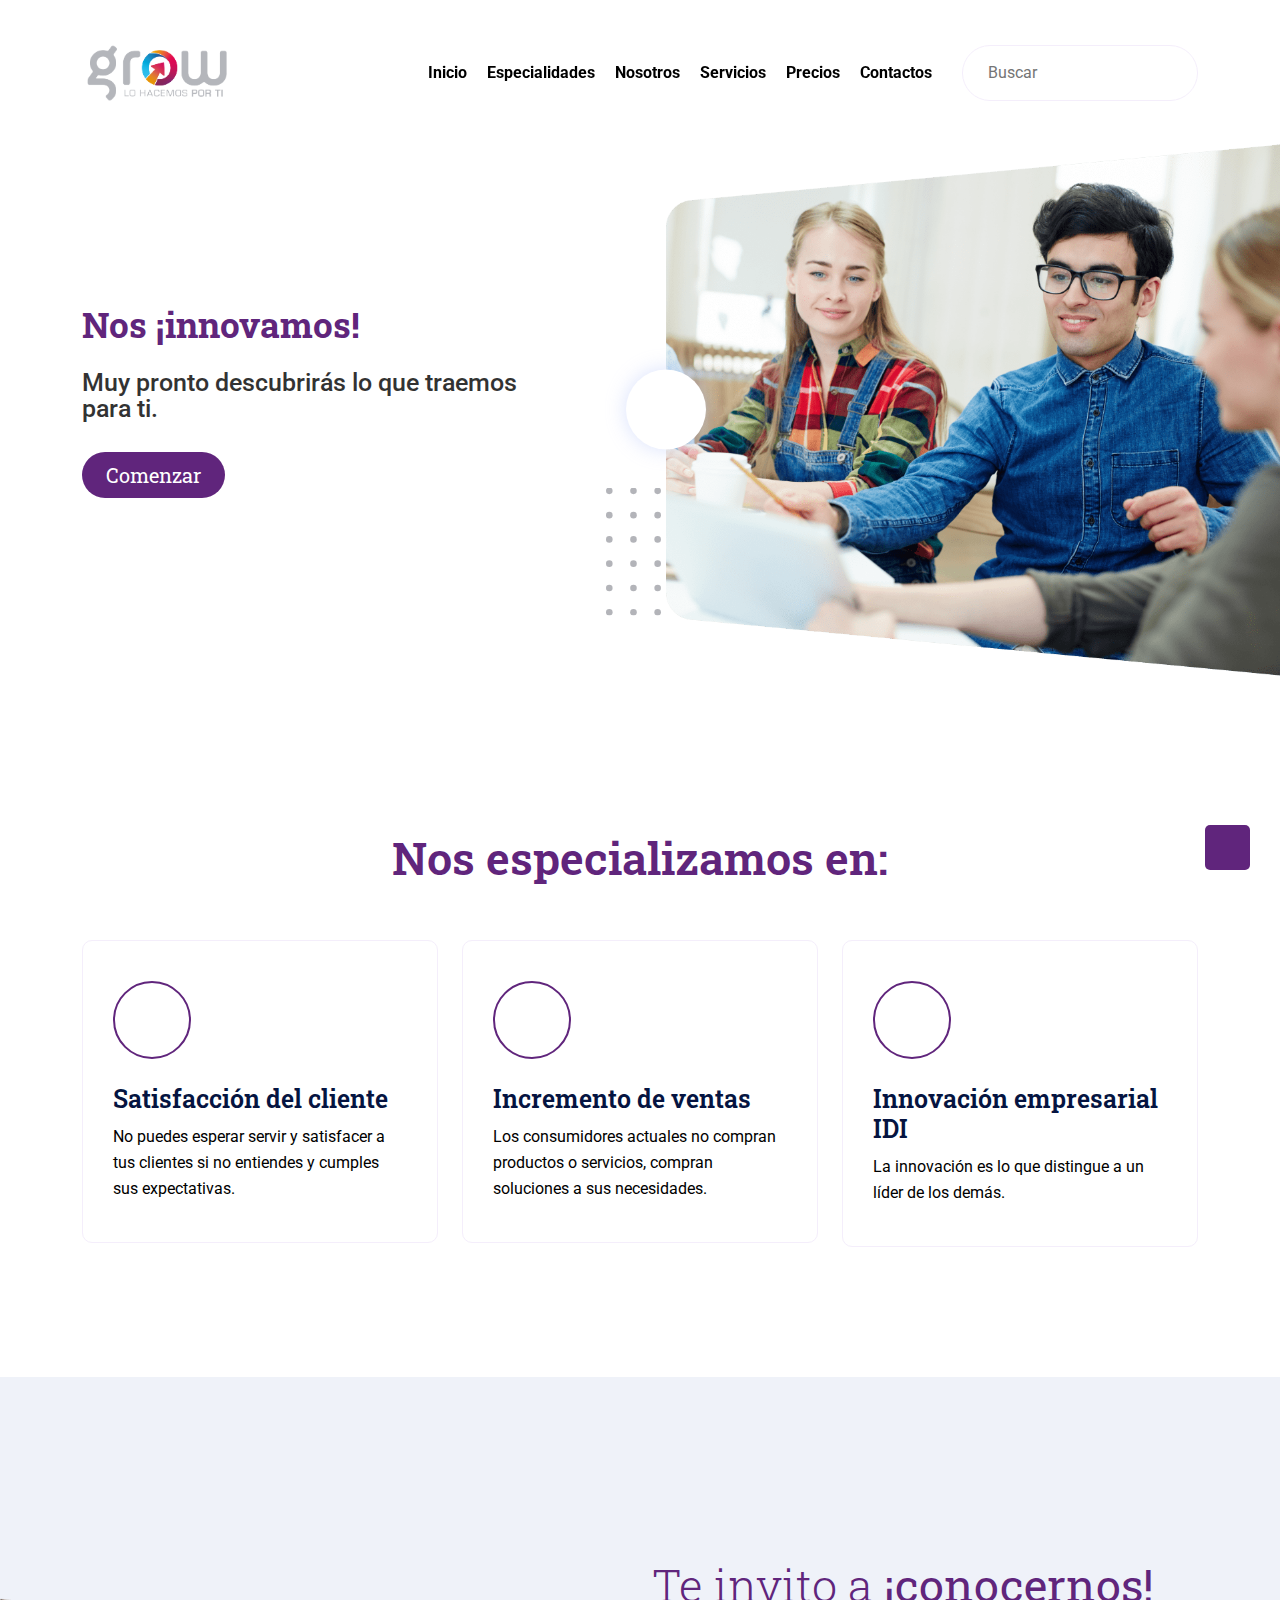
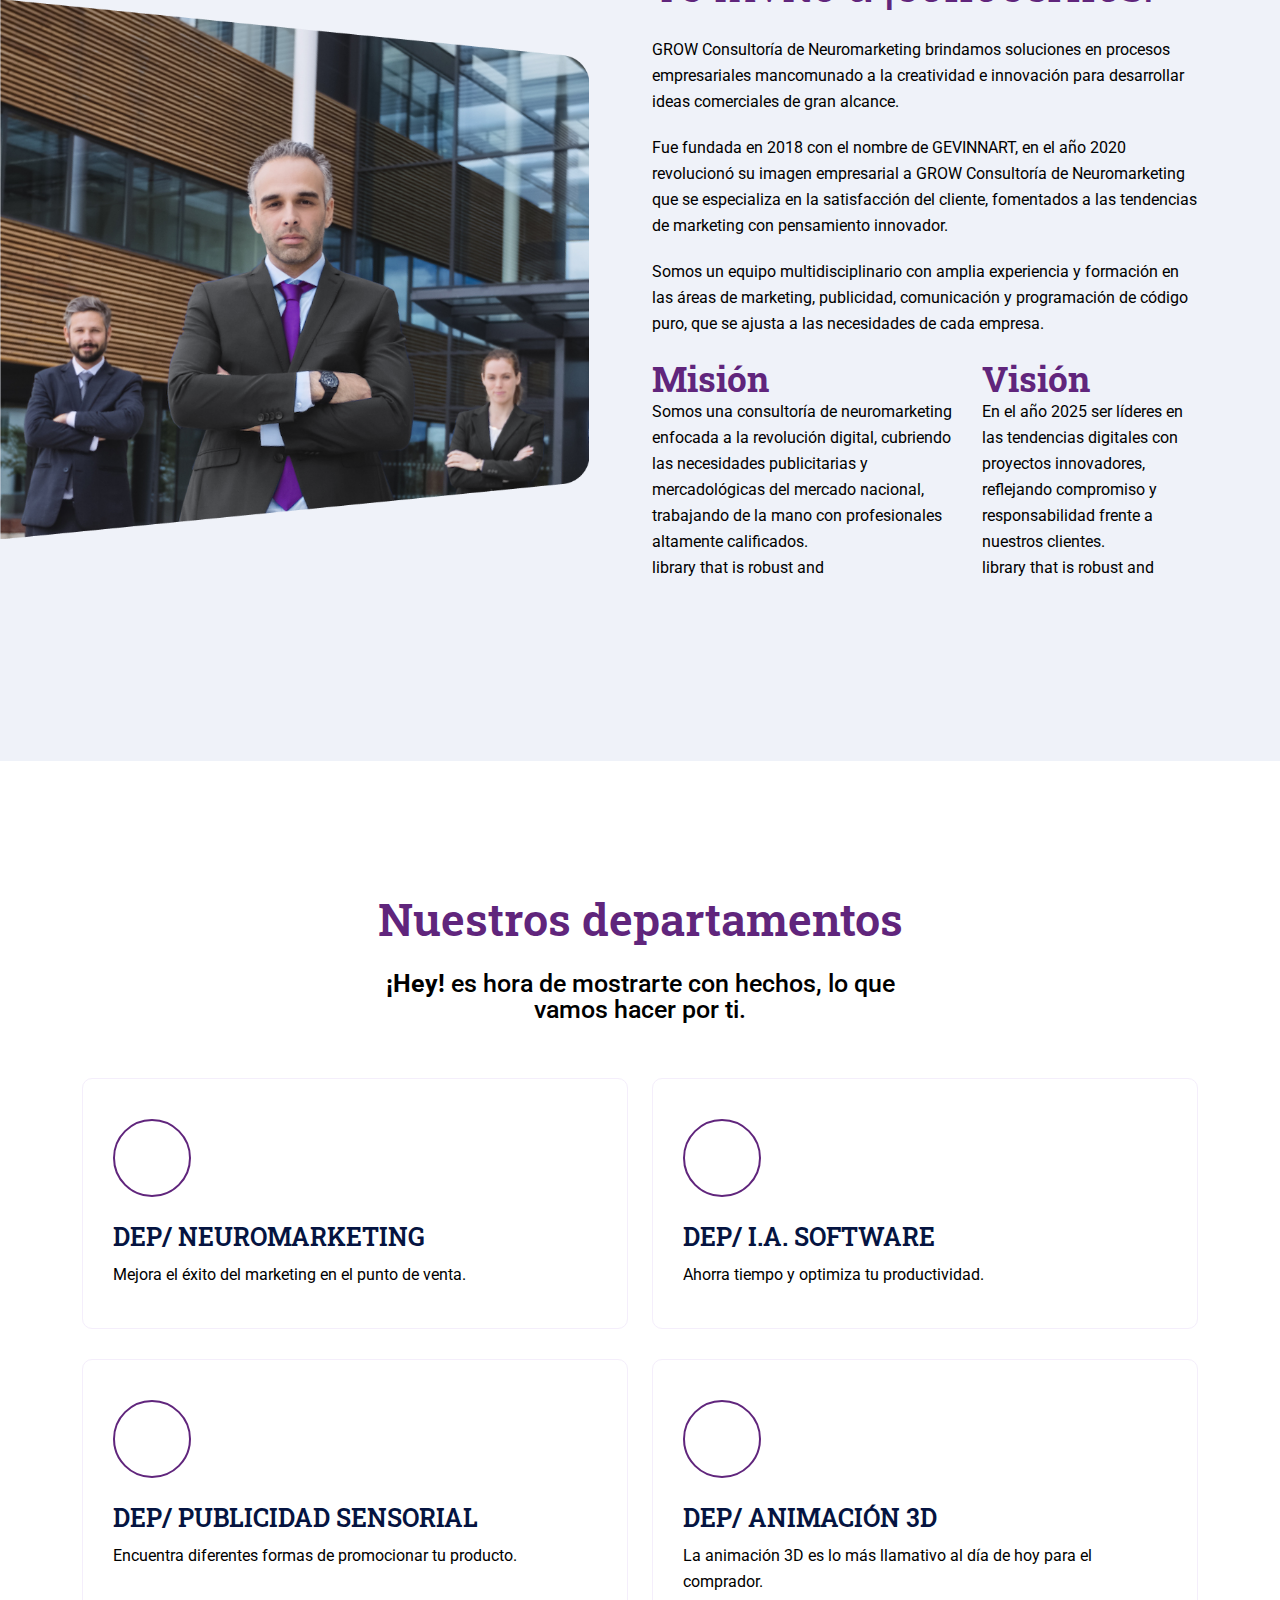
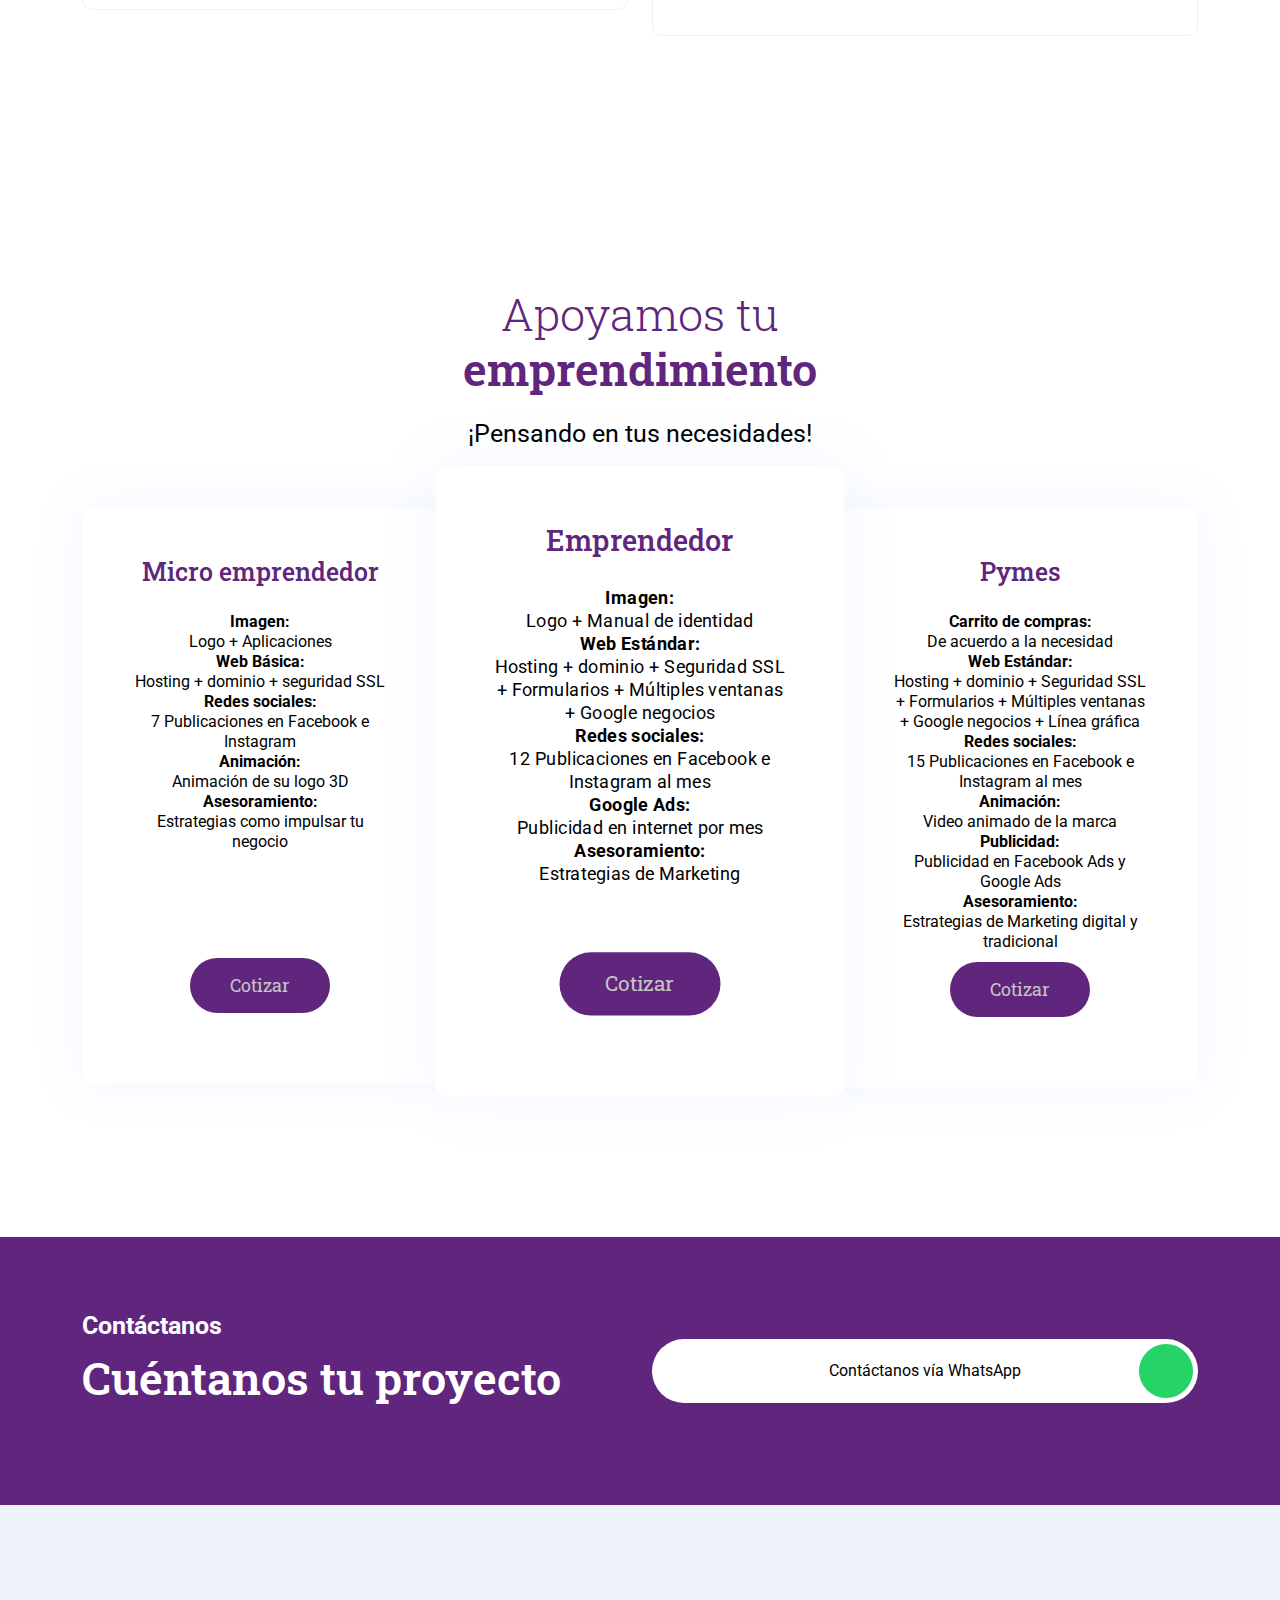
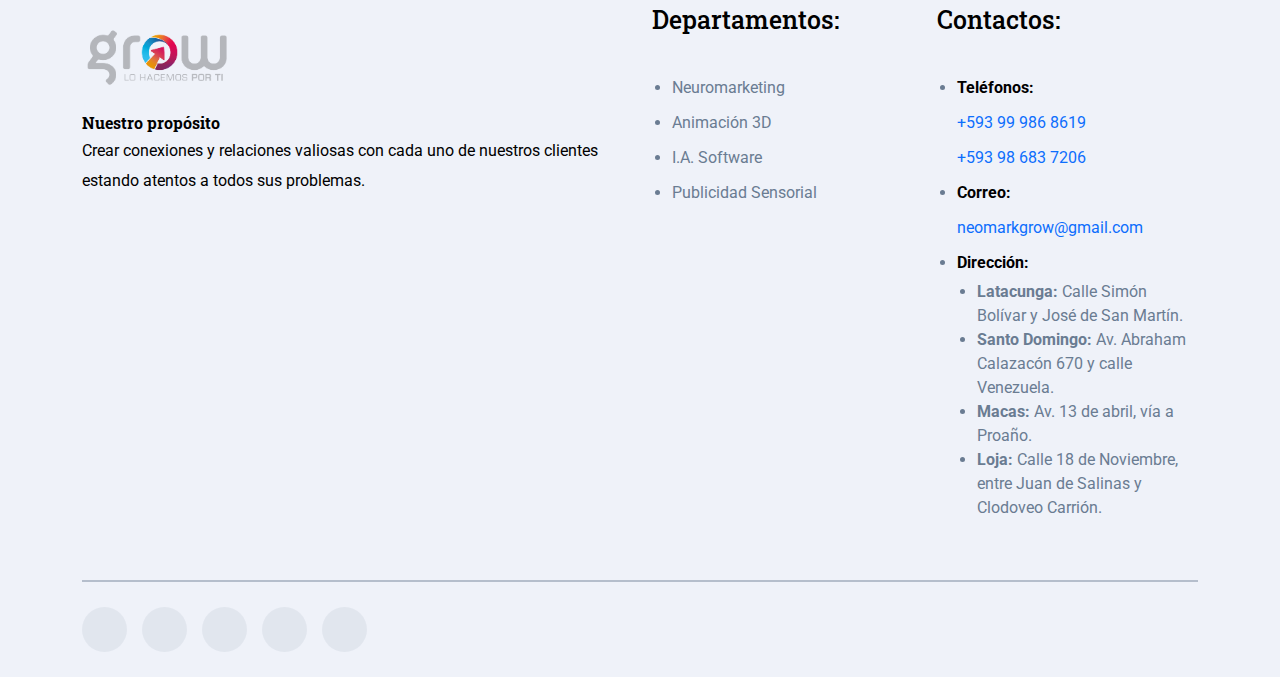
==== commit 596f1ec6: "Cambio de LineIcons para usar CDN y agregando neuvos redes sociales en el pie de página" ====
--- a/index.html
+++ b/index.html
@@ -19,8 +19,8 @@
 		<link rel="stylesheet" href="assets/css/animate.css">
 		<link rel="stylesheet" href="assets/css/tiny-slider.css">
 		<link rel="stylesheet" href="assets/css/glightbox.min.css">
-        <link href="assets/css/LineIcons.2.0.css" rel="stylesheet">
-		<link rel="stylesheet" href="assets/css/main.css">
+        <link href="https://cdn.lineicons.com/3.0/lineicons.css" rel="stylesheet">		
+        <link rel="stylesheet" href="assets/css/main.css">
 		<link rel="stylesheet" href="assets/css/custom.css">
     </head>
     <body>
@@ -488,9 +488,11 @@
                             <div class="footer-social-links">
                                 <ul class="d-flex">
                                     <li><a href="https://www.facebook.com/ConsultoriadeNeuromarketing" target="_blank"><i class="lni lni-facebook-filled"></i></a></li>
-                                    <!-- <li><a href="javascript:void(0)"><i class="lni lni-twitter-filled"></i></a></li>
-                                    <li><a href="javascript:void(0)"><i class="lni lni-linkedin-original"></i></a></li>
-                                    <li><a href="javascript:void(0)"><i class="lni lni-instagram-filled"></i></a></li> -->
+                                    <li><a href="https://www.instagram.com/grow593.ec/" target="_blank"><i class="lni lni-instagram-filled"></i></a></li>
+                                    <li><a href="https://www.youtube.com/channel/UClzrBjQ1jnI2jl3QrSPqYSQ" target="_blank"><i class="lni lni-youtube"></i></a></li>
+                                    <li><a href="https://www.tiktok.com/@grow593_ec?lang=es" target="_blank"><i class="lni lni-tiktok"></i></a></li>
+                                    <li><a href="https://www.tiktok.com/@grow593_ec?lang=es" target="_blank"><i class="lni lni-linkedin-original"></i></a></li>
+                                    
                                 </ul>
                             </div>
                         </div>
--- a/assets/css/main.css
+++ b/assets/css/main.css
@@ -1074,7 +1074,6 @@
 .about-section .about-content-wrapper .about-content .counter-up {
   display: flex;
   justify-content: space-between;
-  text-align: justify;
 }
 
 @media (max-width: 767px) {
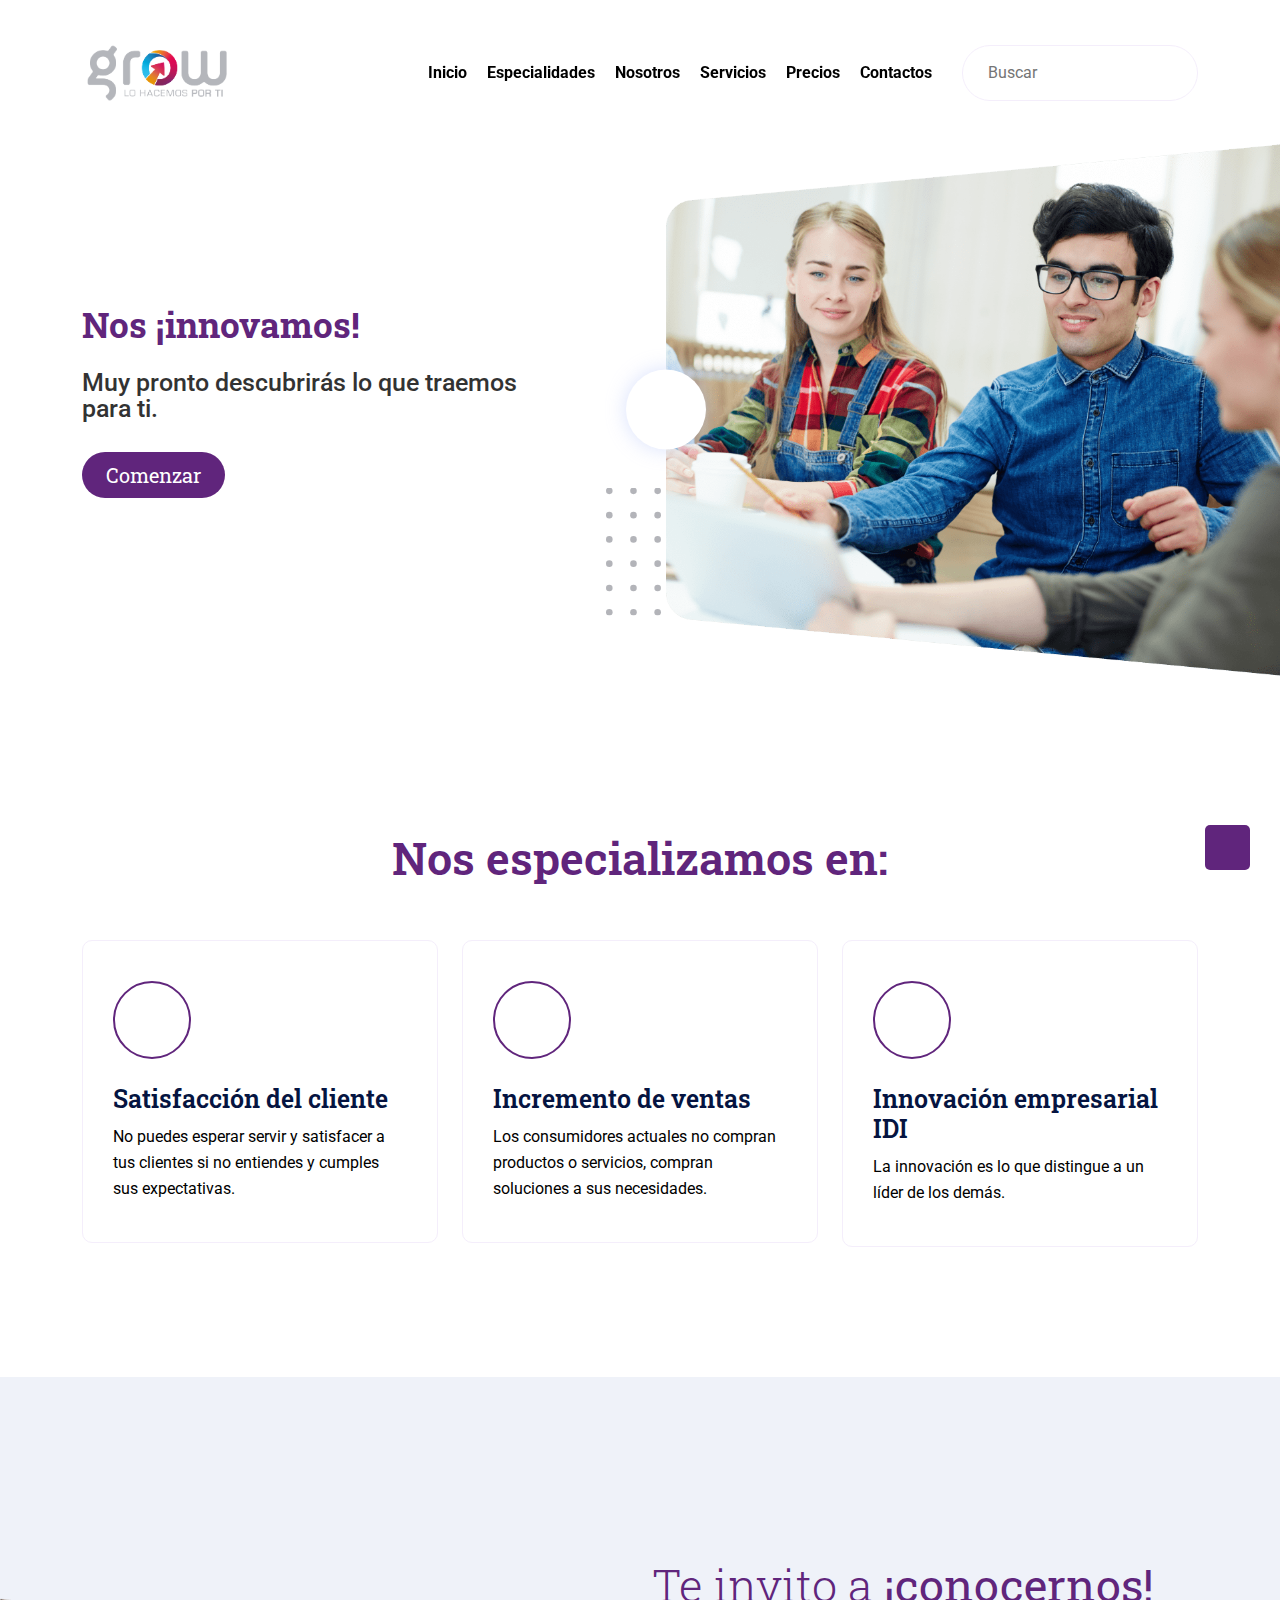
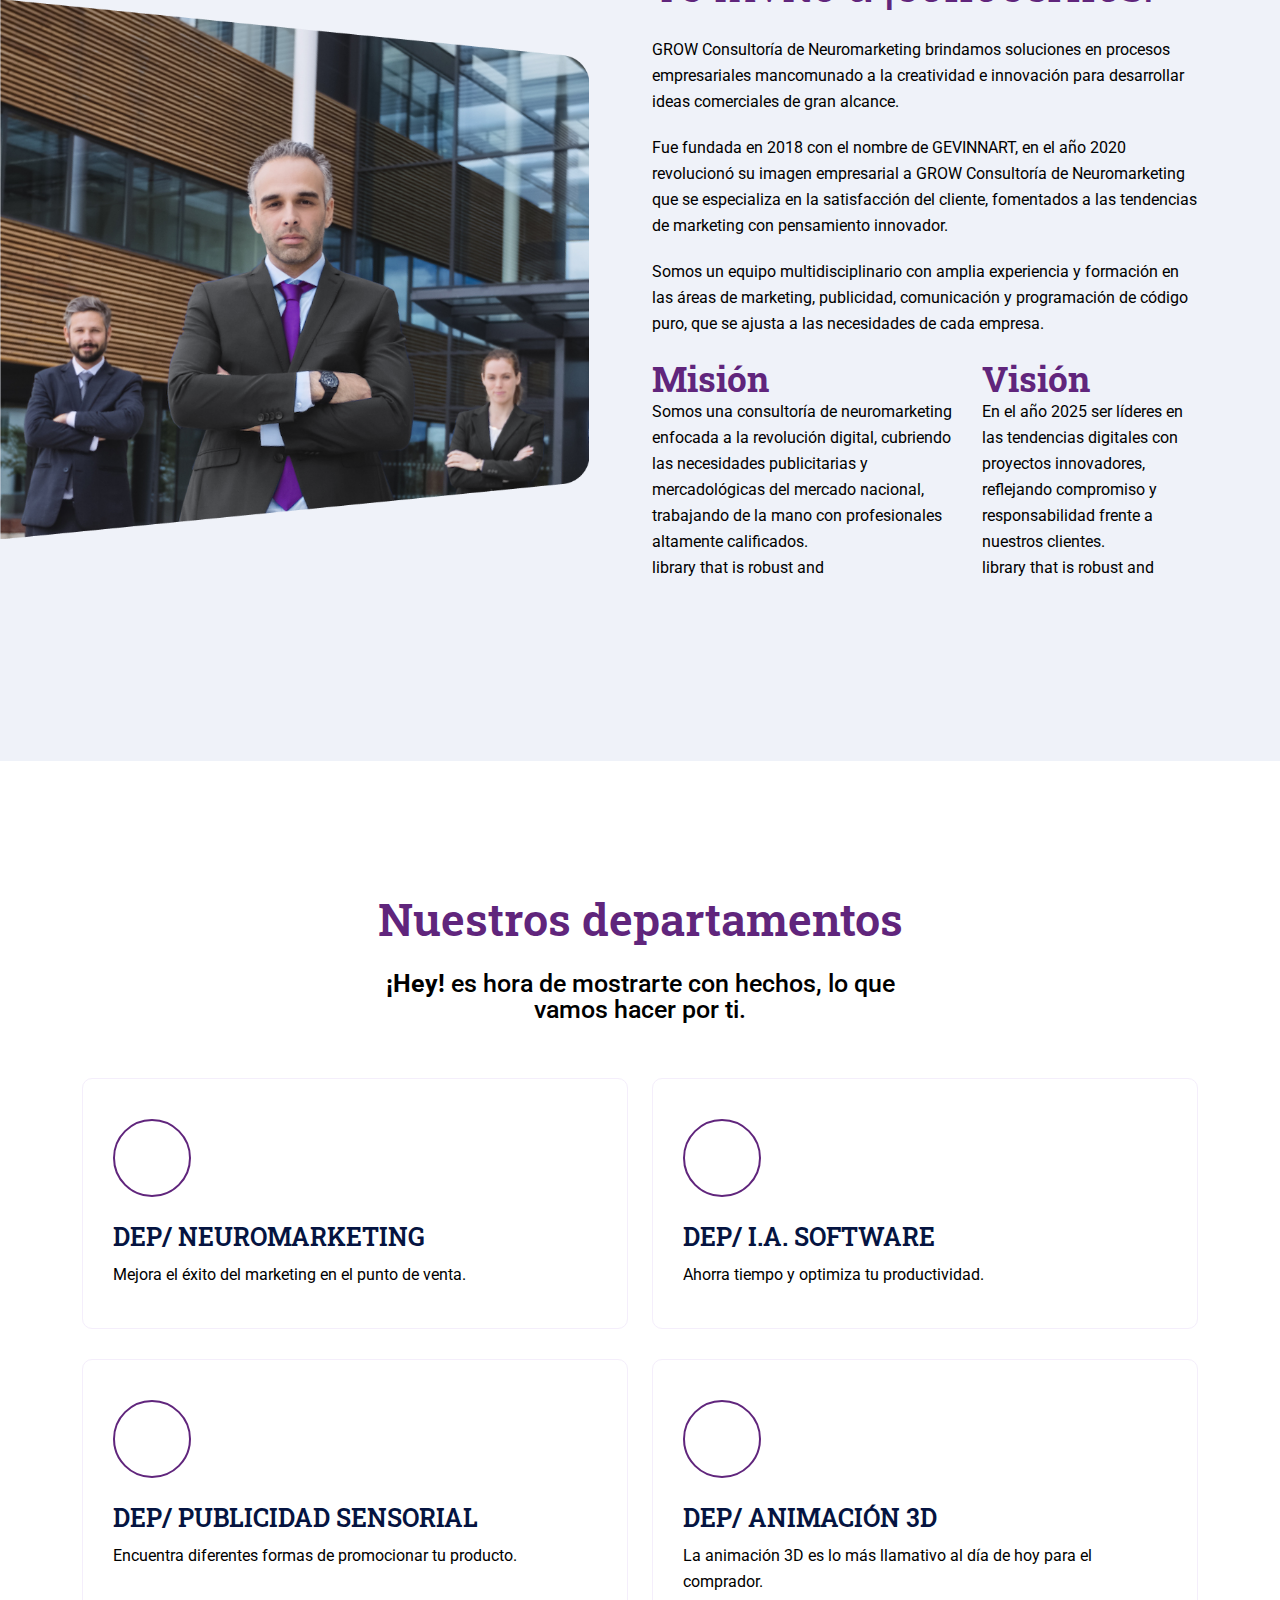
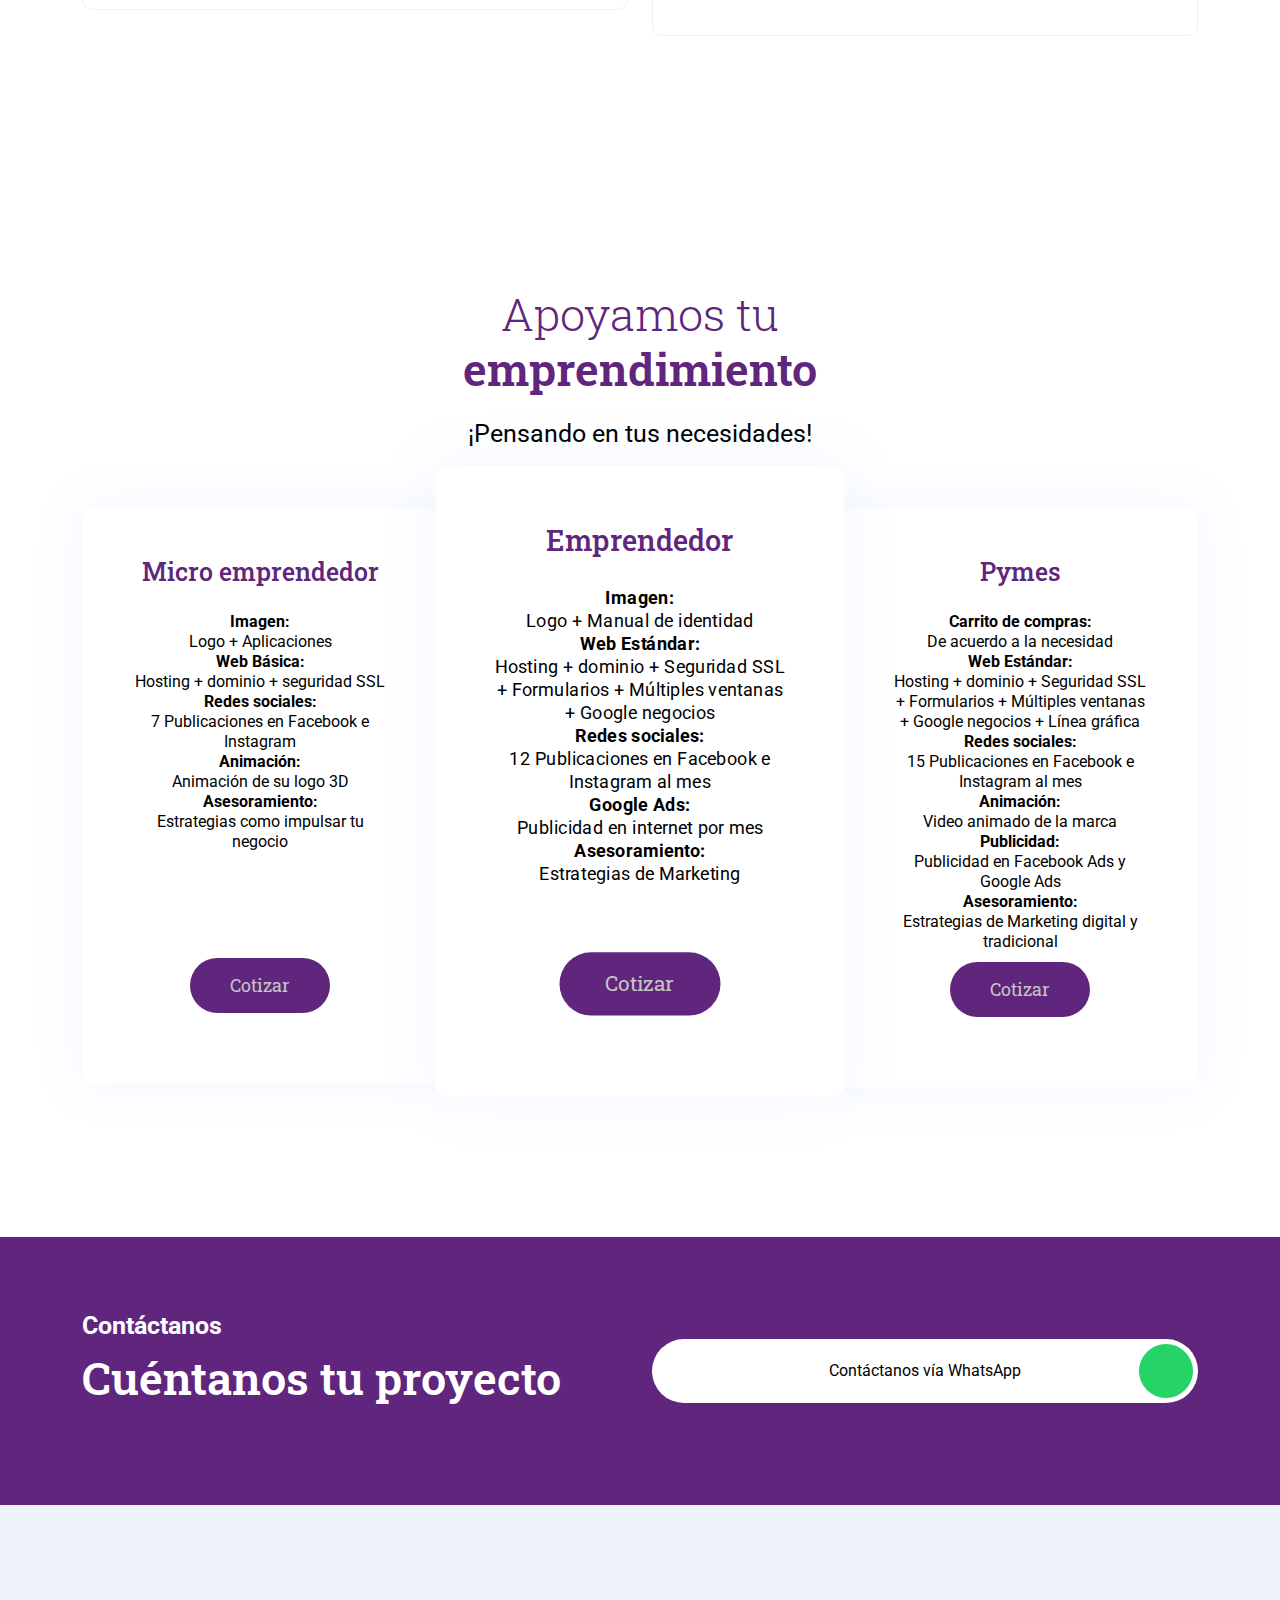
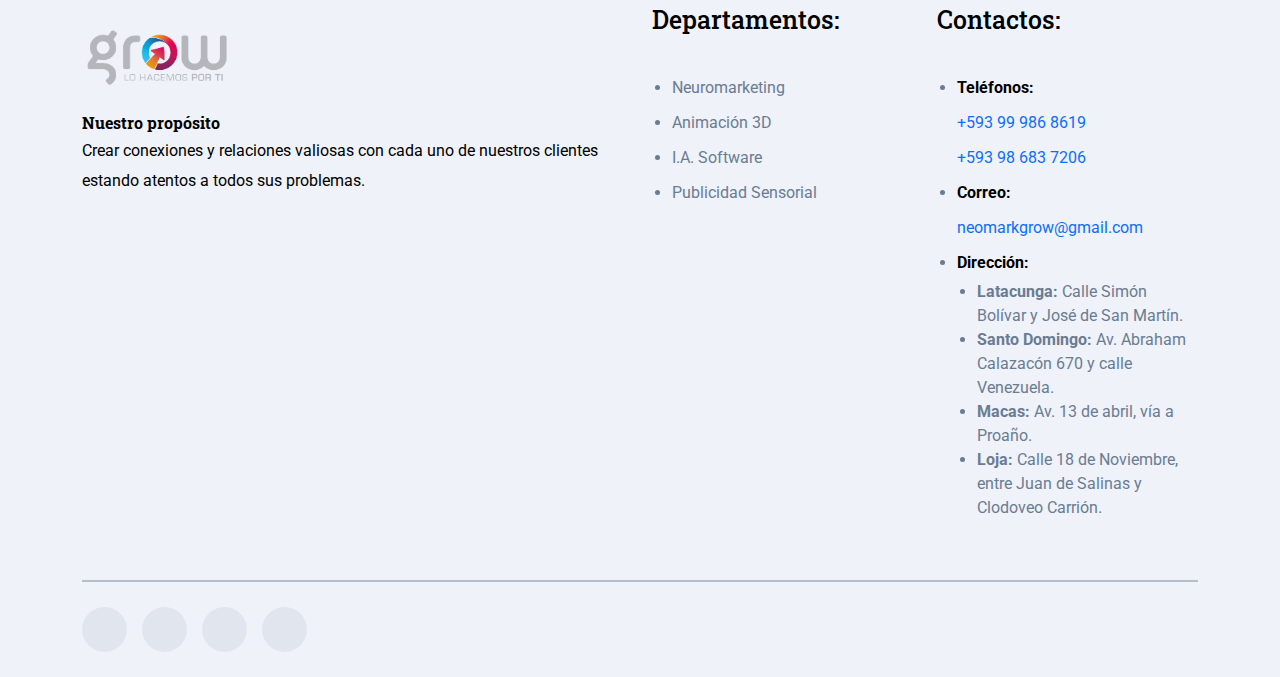
==== commit 977a4415: "Cambio del video Hero" ====
--- a/index.html
+++ b/index.html
@@ -115,7 +115,7 @@
                                 <img src="assets/img/hero/hero-img.png" alt="" class="image wow fadeInRight" data-wow-delay=".5s">
                                 <img src="assets/img/hero/dots.shape.svg" alt="" class="dot-shape">
                                 <div class="video-btn">
-                                    <a href="https://www.youtube.com/watch?v=r44RKWyfcFw&fbclid=IwAR21beSJORalzmzokxDRcGfkZA1AtRTE__l5N4r09HcGS5Y6vOluyouM9EM" class="glightbox"><i class="lni lni-play"></i></a>
+                                    <a href="https://www.youtube.com/watch?v=oV9UW74KbuQ" target="_blank" class="glightbox"><i class="lni lni-play"></i></a>
                                 </div>
                             </div>
                         </div>
@@ -490,9 +490,7 @@
                                     <li><a href="https://www.facebook.com/ConsultoriadeNeuromarketing" target="_blank"><i class="lni lni-facebook-filled"></i></a></li>
                                     <li><a href="https://www.instagram.com/grow593.ec/" target="_blank"><i class="lni lni-instagram-filled"></i></a></li>
                                     <li><a href="https://www.youtube.com/channel/UClzrBjQ1jnI2jl3QrSPqYSQ" target="_blank"><i class="lni lni-youtube"></i></a></li>
-                                    <li><a href="https://www.tiktok.com/@grow593_ec?lang=es" target="_blank"><i class="lni lni-tiktok"></i></a></li>
-                                    <li><a href="https://www.tiktok.com/@grow593_ec?lang=es" target="_blank"><i class="lni lni-linkedin-original"></i></a></li>
-                                    
+                                    <li><a href="https://www.tiktok.com/@grow593_ec?lang=es" target="_blank"><i class="lni lni-tiktok"></i></a></li>                                    
                                 </ul>
                             </div>
                         </div>
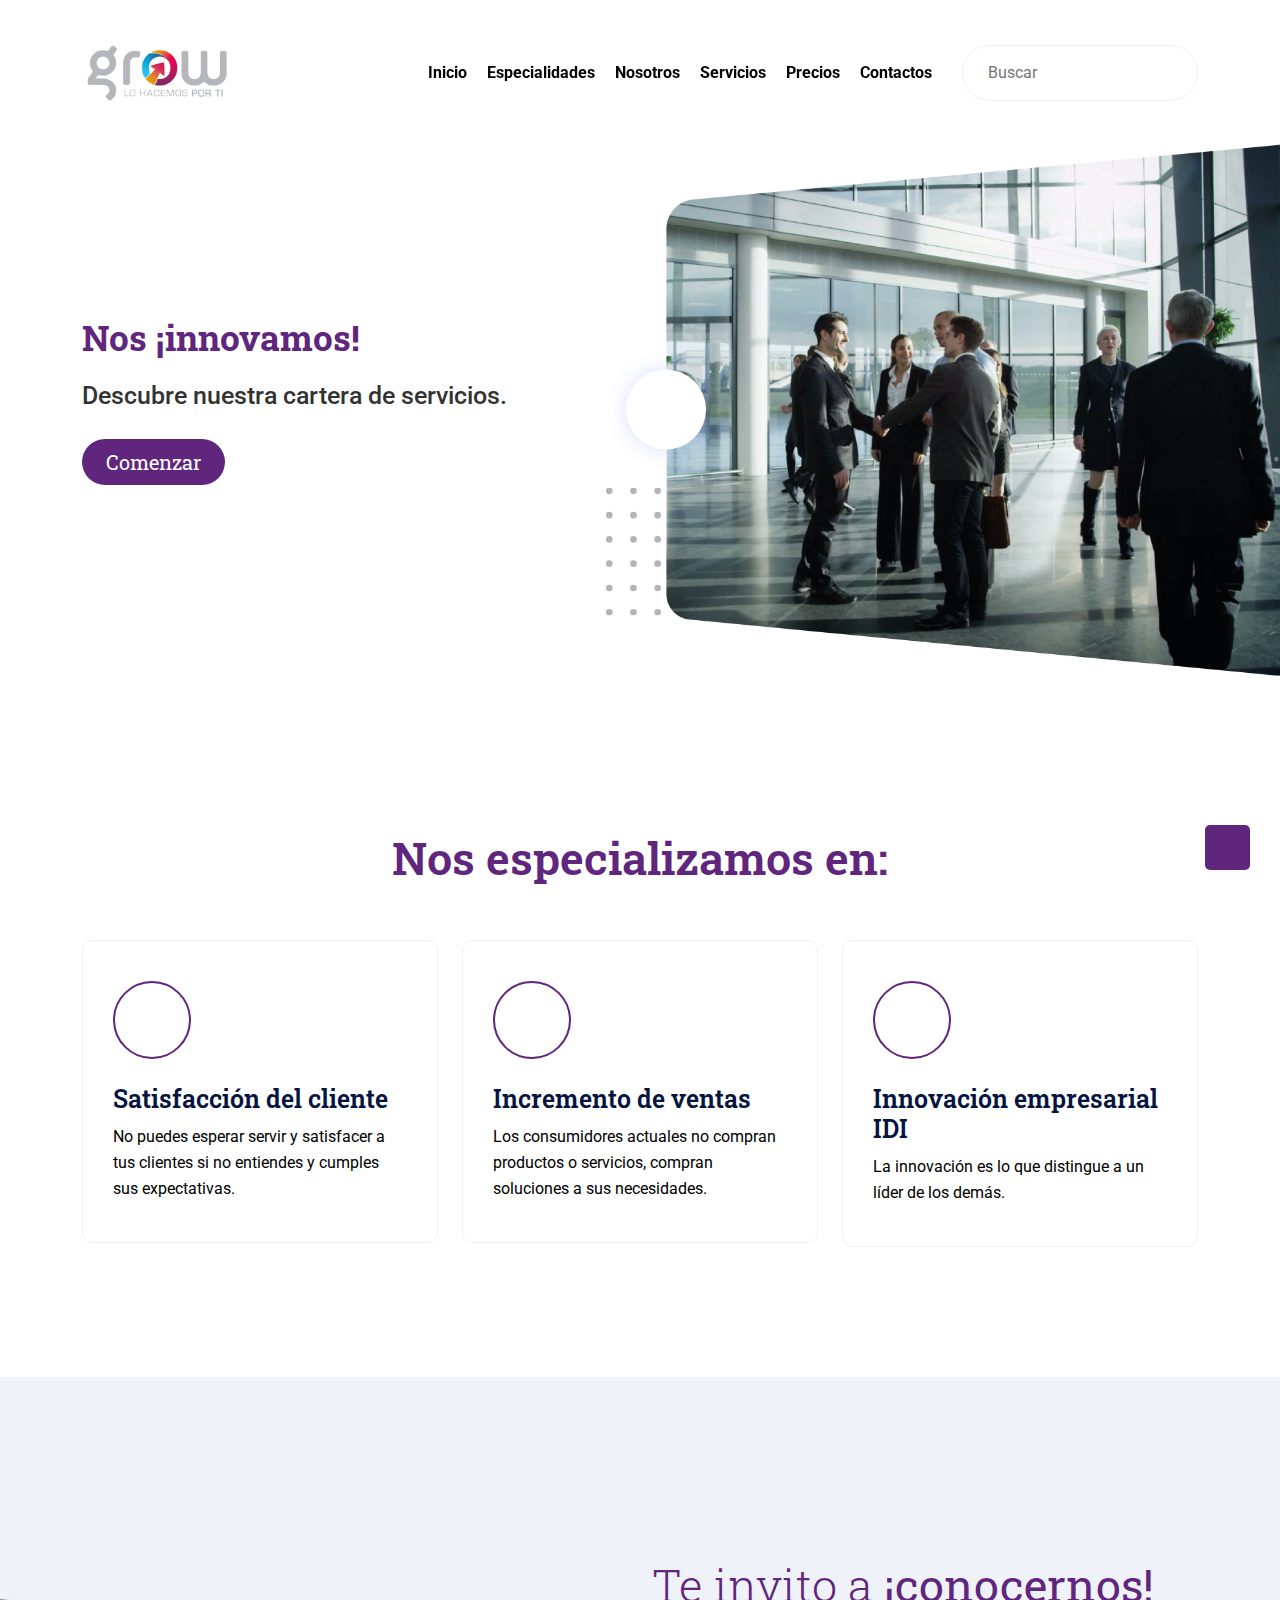
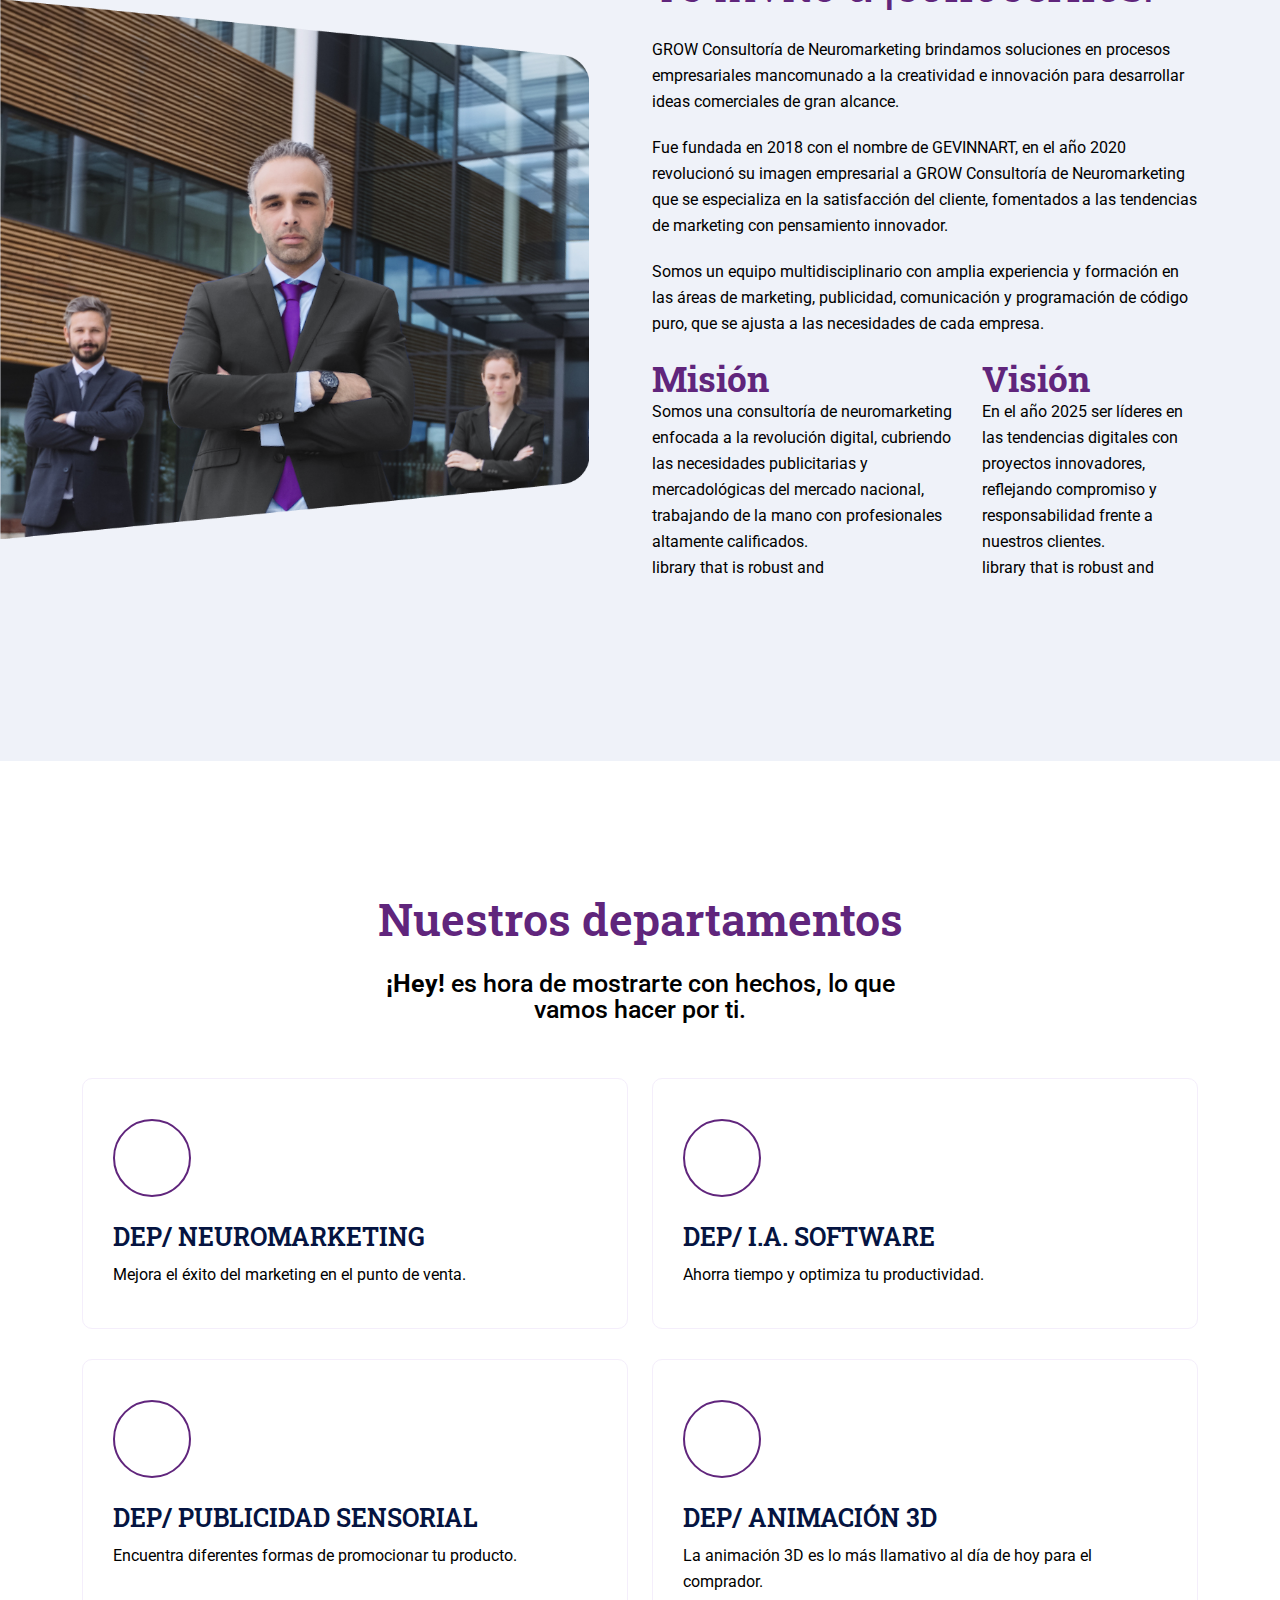
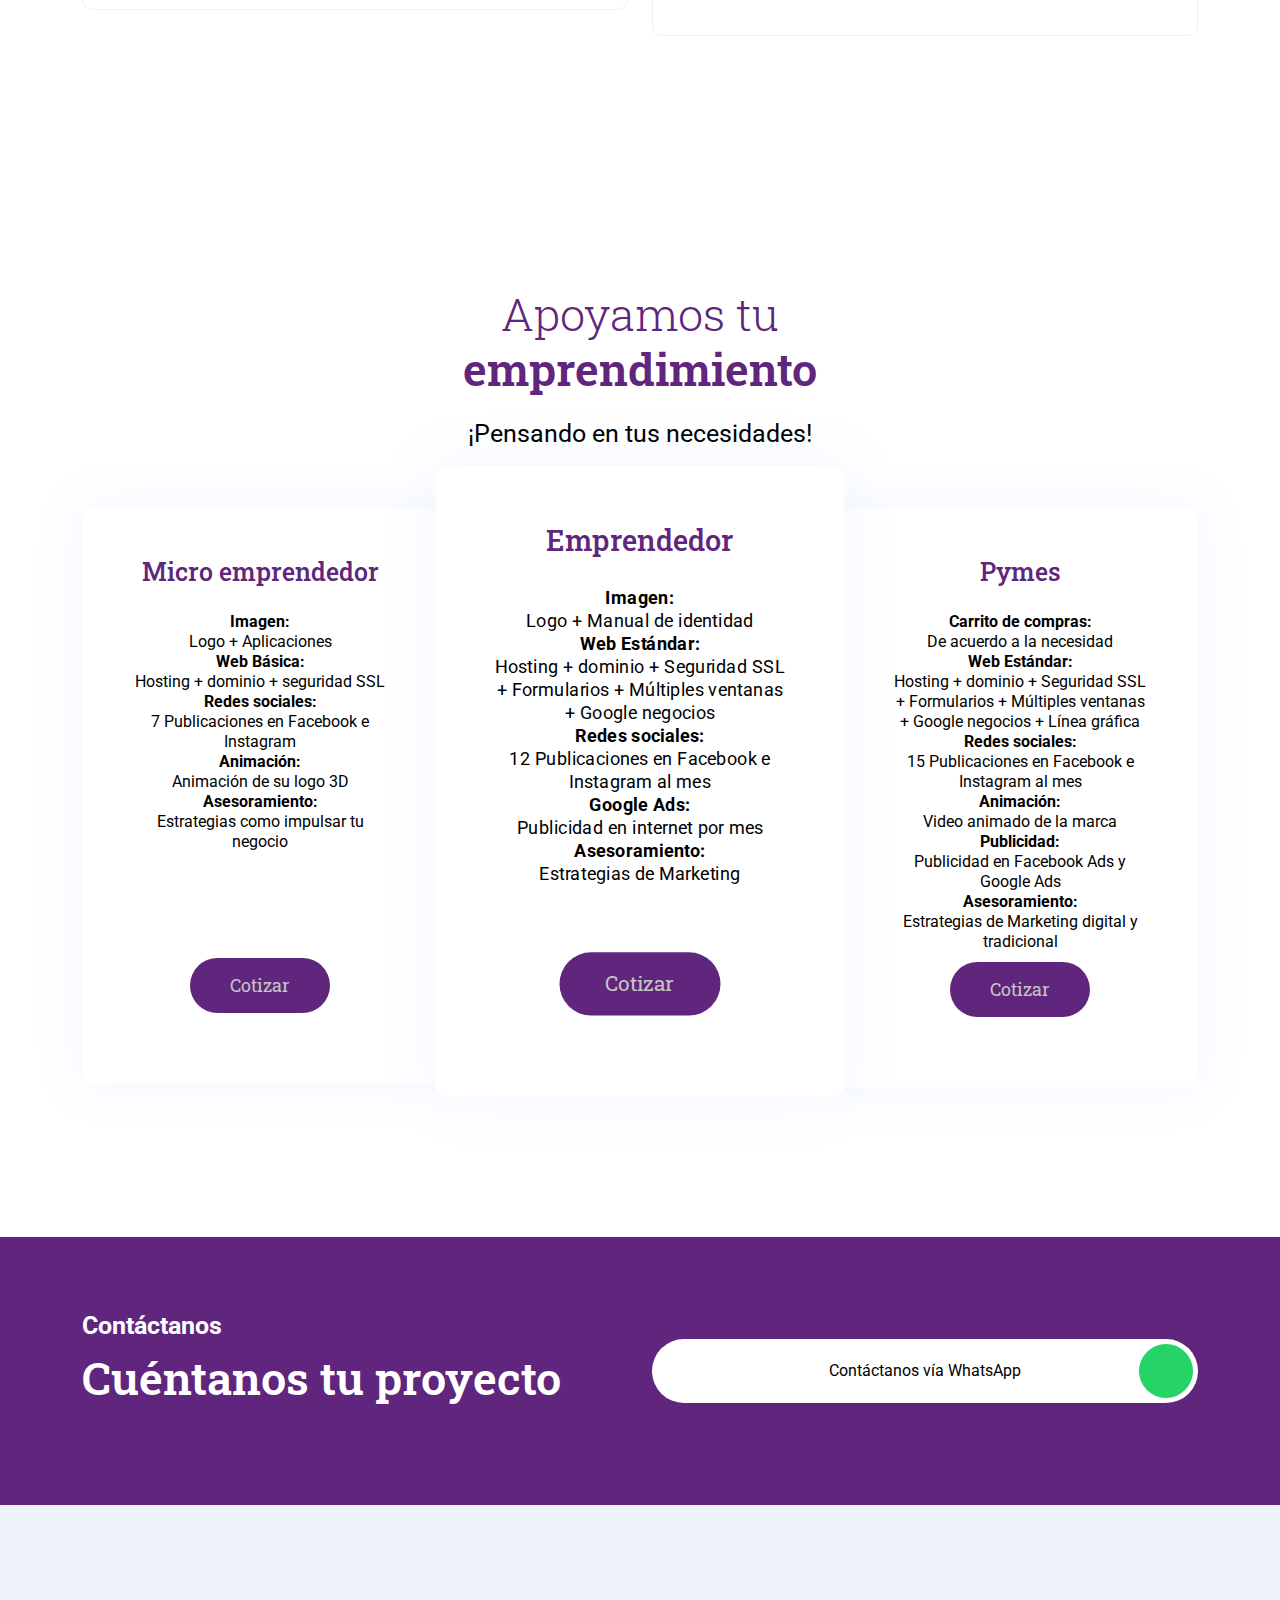
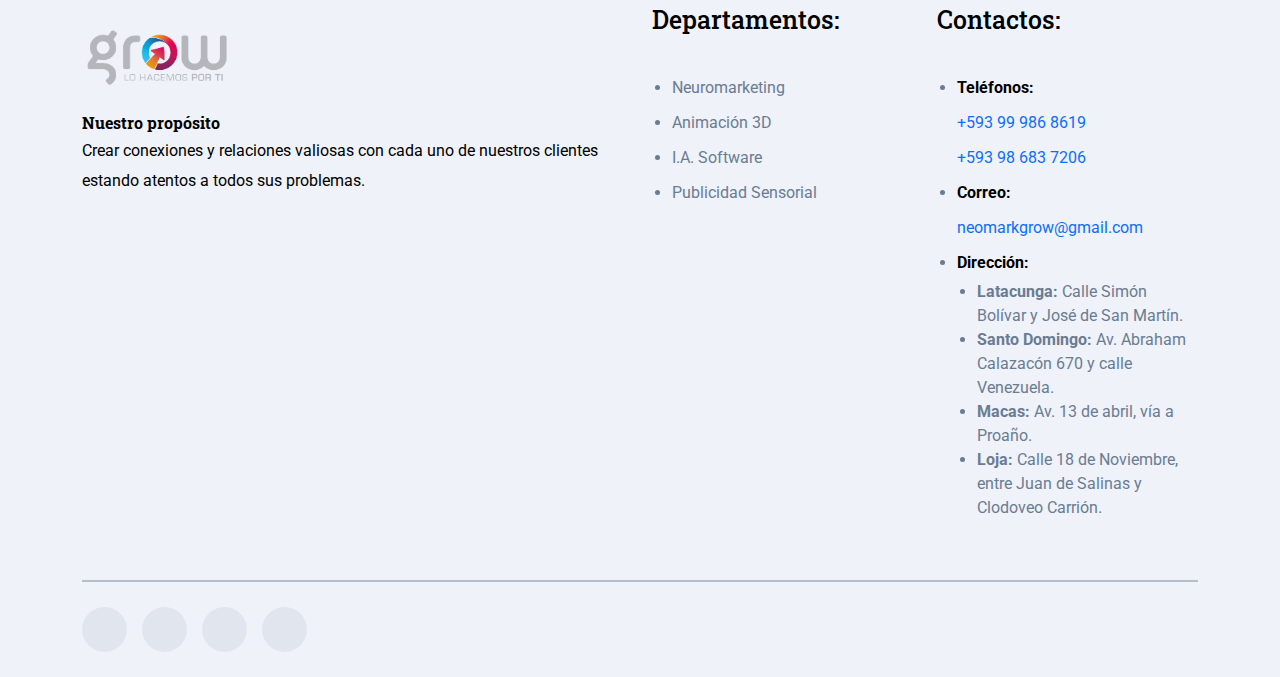
==== commit e6241eee: "Cambio de la imagen de la primera sección" ====
--- a/index.html
+++ b/index.html
@@ -105,7 +105,7 @@
                     <div class="col-xl-5 col-lg-6">
                         <div class="hero-content-wrapper">
                             <h1 class="mb-25 wow fadeInDown title2" data-wow-delay=".2s">Nos ¡innovamos!</h1>
-                            <p class="mb-35 wow fadeInLeft subtitle" data-wow-delay=".4s">Muy pronto descubrirás lo que traemos para ti.</p>
+                            <p class="mb-35 wow fadeInLeft subtitle" data-wow-delay=".4s">Descubre nuestra cartera de servicios.</p>
                             <a href="javascript:void(0)" class="theme-btn">Comenzar</a>
                         </div>
                     </div>
@@ -115,7 +115,7 @@
                                 <img src="assets/img/hero/hero-img.png" alt="" class="image wow fadeInRight" data-wow-delay=".5s">
                                 <img src="assets/img/hero/dots.shape.svg" alt="" class="dot-shape">
                                 <div class="video-btn">
-                                    <a href="https://www.youtube.com/watch?v=oV9UW74KbuQ" target="_blank" class="glightbox"><i class="lni lni-play"></i></a>
+                                    <a href="https://www.youtube.com/channel/UClzrBjQ1jnI2jl3QrSPqYSQ" target="_blank" class="glightbox"><i class="lni lni-play"></i></a>
                                 </div>
                             </div>
                         </div>
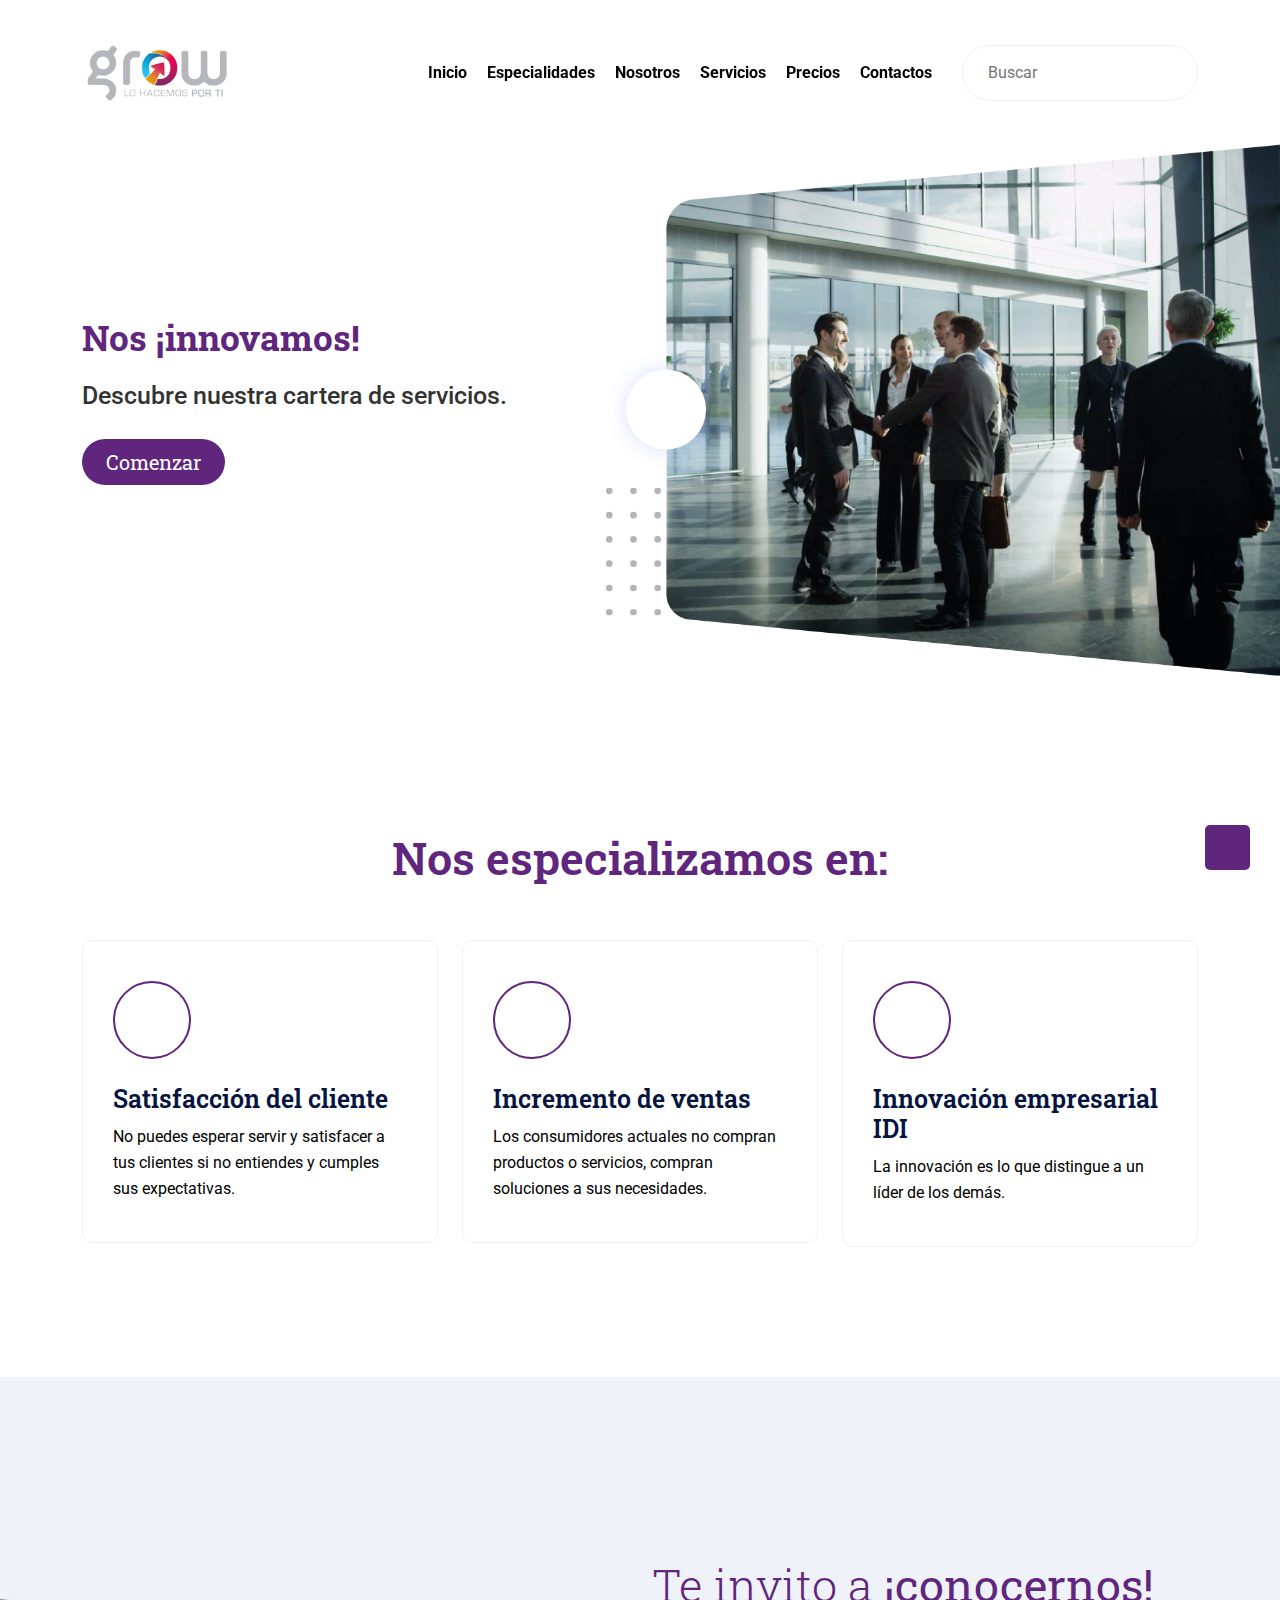
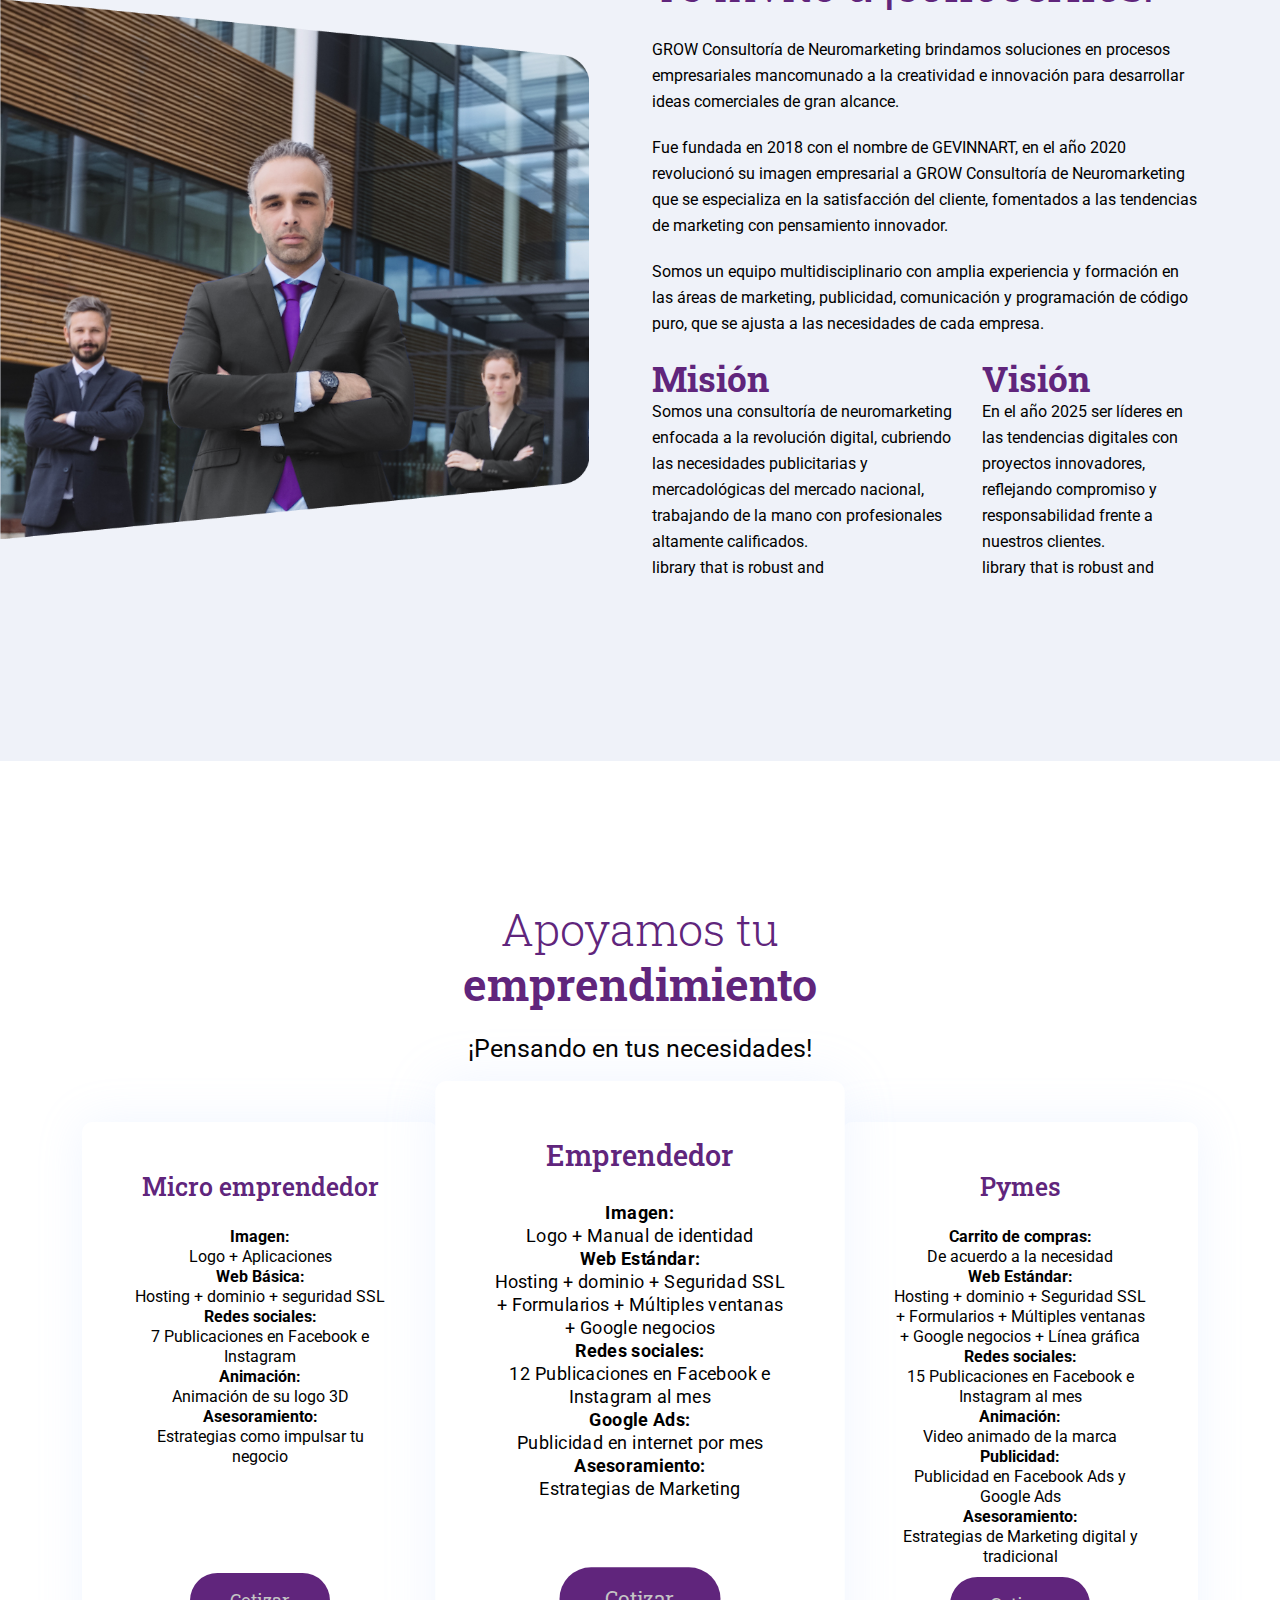
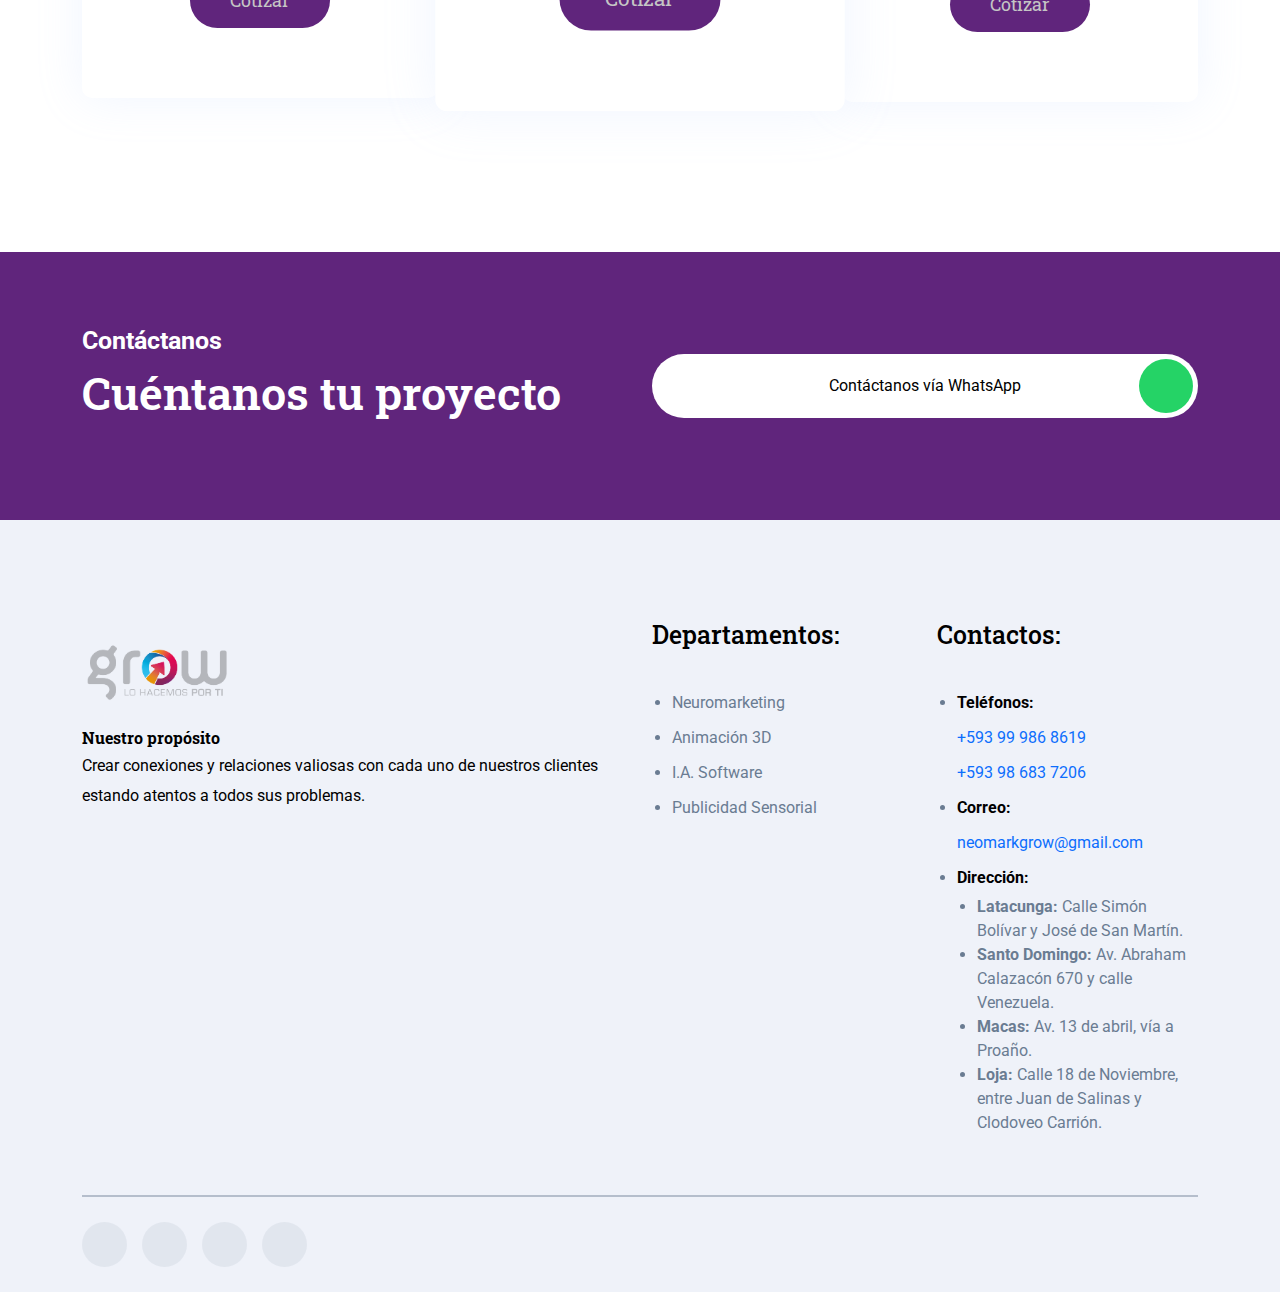
==== commit 7d6162d7: "Elimnando sección de Departamentos" ====
--- a/index.html
+++ b/index.html
@@ -238,73 +238,6 @@
         </section>
         <!--========================= about-section end========================= -->
 
-        <!-- ========================= service-section start ========================= -->
-        <section id="services-2" class="service-section pt-130 pb-80">
-            <div class="container">
-                <div class="row">
-                    <div class="col-xl-6 col-lg-7 col-md-9 mx-auto">
-                        <div class="section-title text-center mb-55">
-                            <h2 class="wow fadeInUp" data-wow-delay=".4s">Nuestros departamentos</h2>
-                            <p class="wow fadeInUp subtitle" data-wow-delay=".6s"><strong>¡Hey!</strong> es hora de mostrarte con hechos, 
-                                lo que vamos hacer por ti.</p>
-                        </div>
-                    </div>
-                </div>
-
-                <div class="row">
-                    <div class="col-lg-6 col-md-6">
-                        <div class="service-box box-style">
-                            <div class="service-icon box-icon-style">
-                                <i class="lni lni-invention"></i>
-                            </div>
-                            <div class="box-content-style service-content">
-                                <h4>DEP/ NEUROMARKETING</h4>
-                                <p>Mejora el éxito del marketing en 
-                                    el punto de venta.</p>
-                            </div>
-                        </div>
-                    </div>
-                    <div class="col-lg-6 col-md-6">
-                        <div class="service-box box-style">
-                            <div class="service-icon box-icon-style">
-                                <i class="lni lni-laptop"></i>
-                            </div>
-                            <div class="box-content-style service-content">
-                                <h4>DEP/ I.A. SOFTWARE</h4>
-                                <p>Ahorra tiempo y optimiza
-                                    tu productividad.</p>
-                            </div>
-                        </div>
-                    </div>
-                    <div class="col-lg-6 col-md-6">
-                        <div class="service-box box-style">
-                            <div class="service-icon box-icon-style">
-                                <i class="lni lni-target-customer"></i>
-                            </div>
-                            <div class="box-content-style service-content">
-                                <h4>DEP/ PUBLICIDAD SENSORIAL</h4>
-                                <p>Encuentra diferentes formas de 
-                                    promocionar tu producto.</p>
-                            </div>
-                        </div>
-                    </div>
-                    <div class="col-lg-6 col-md-6">
-                        <div class="service-box box-style">
-                            <div class="service-icon box-icon-style">
-                                <i class="lni lni-layers"></i>
-                            </div>
-                            <div class="box-content-style service-content">
-                                <h4>DEP/ ANIMACIÓN 3D</h4>
-                                <p>La animación 3D es lo más llamativo 
-                                    al día de hoy para el comprador.</p>
-                            </div>
-                        </div>
-                    </div>
-                </div>
-            </div>
-        </section>
-        <!-- ========================= service-section end ========================= -->
-
         <!-- ========================= pricing-section start ========================= -->
         <section id="pricing" class="pricing-section pt-140 pb-100">
             <div class="container">
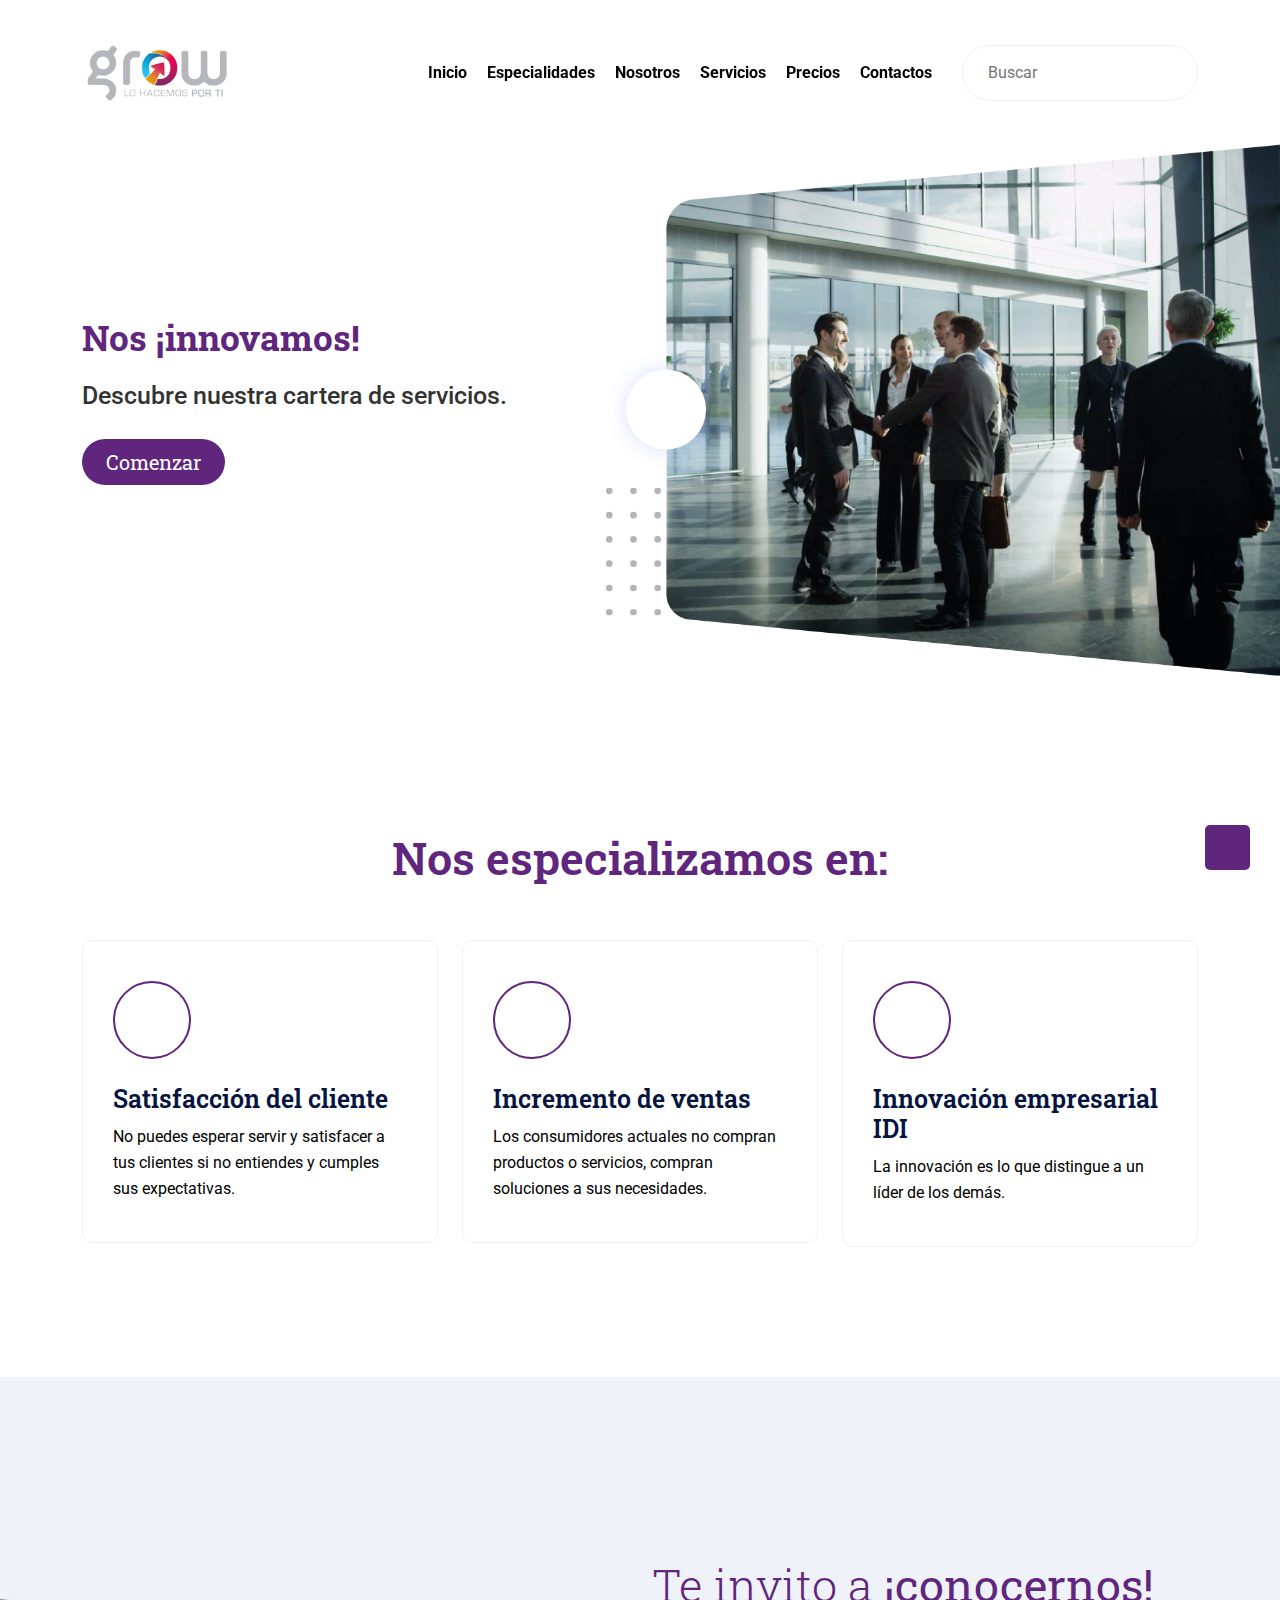
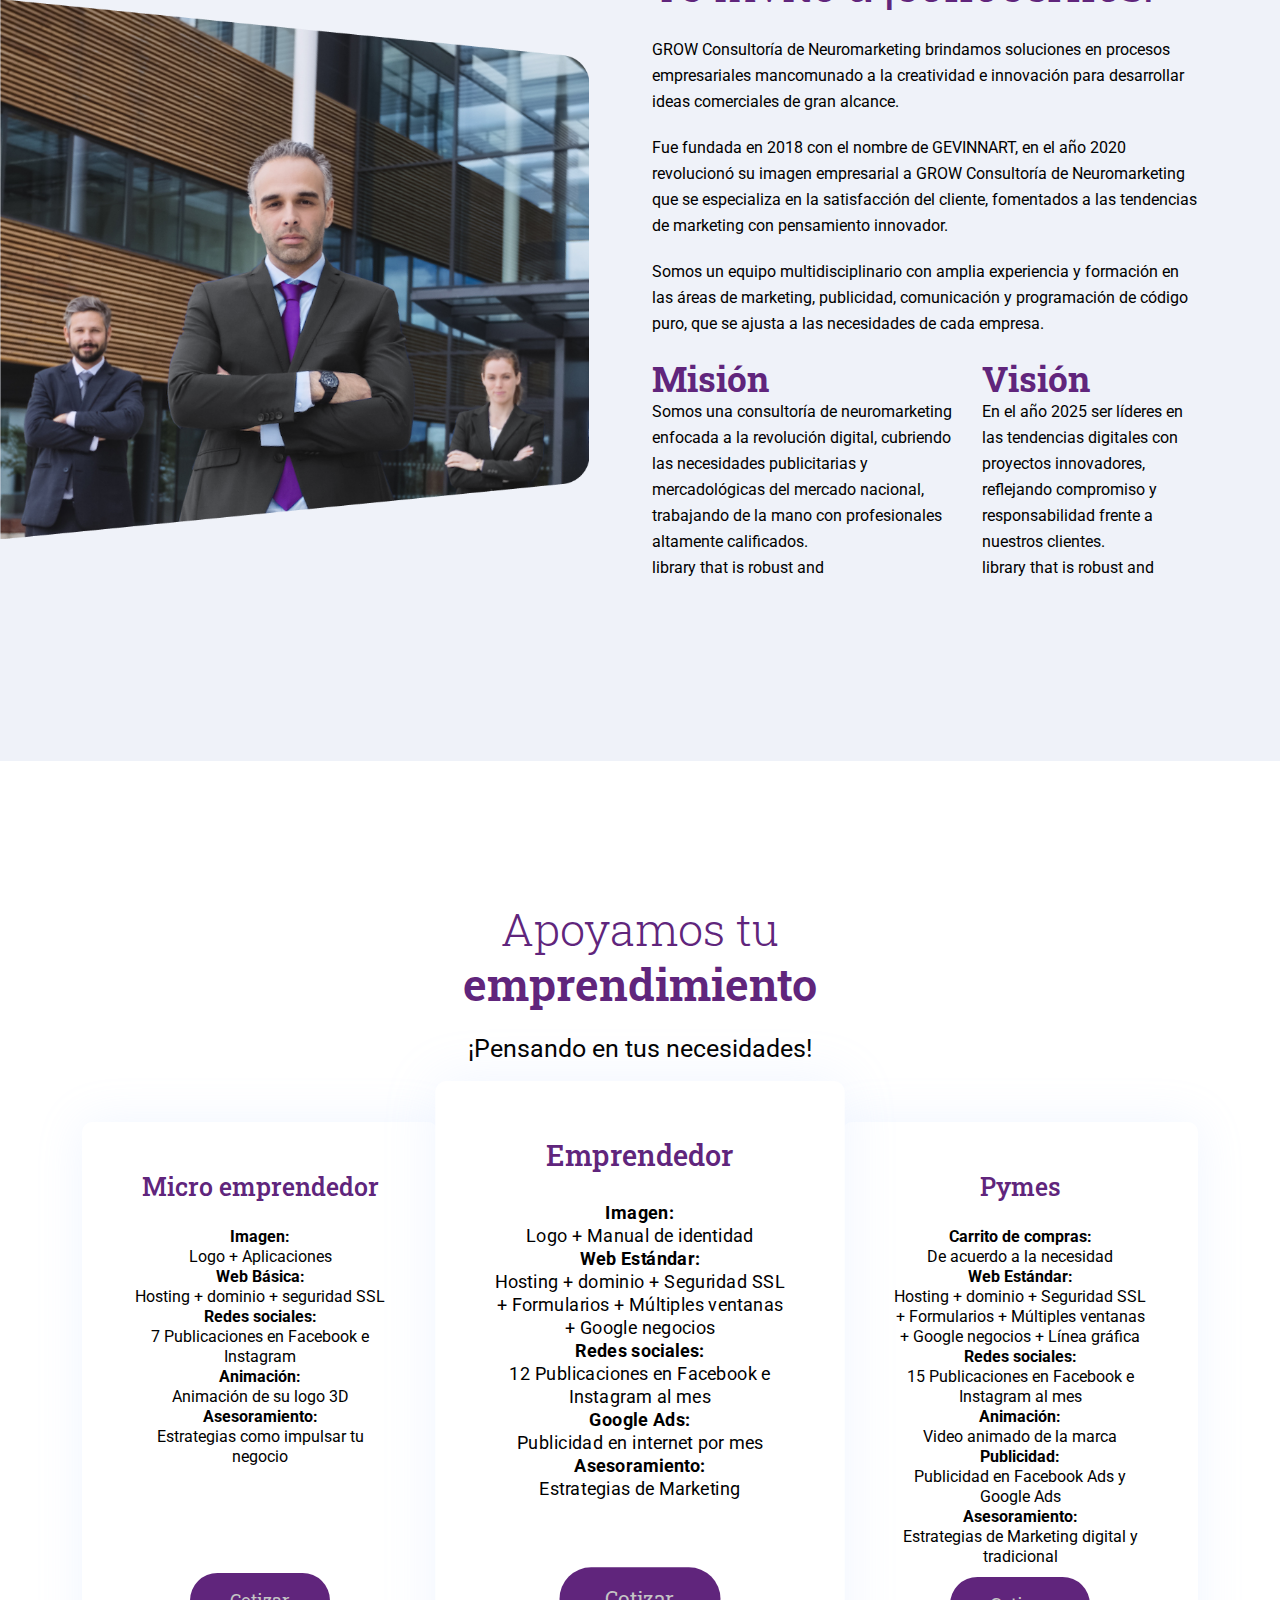
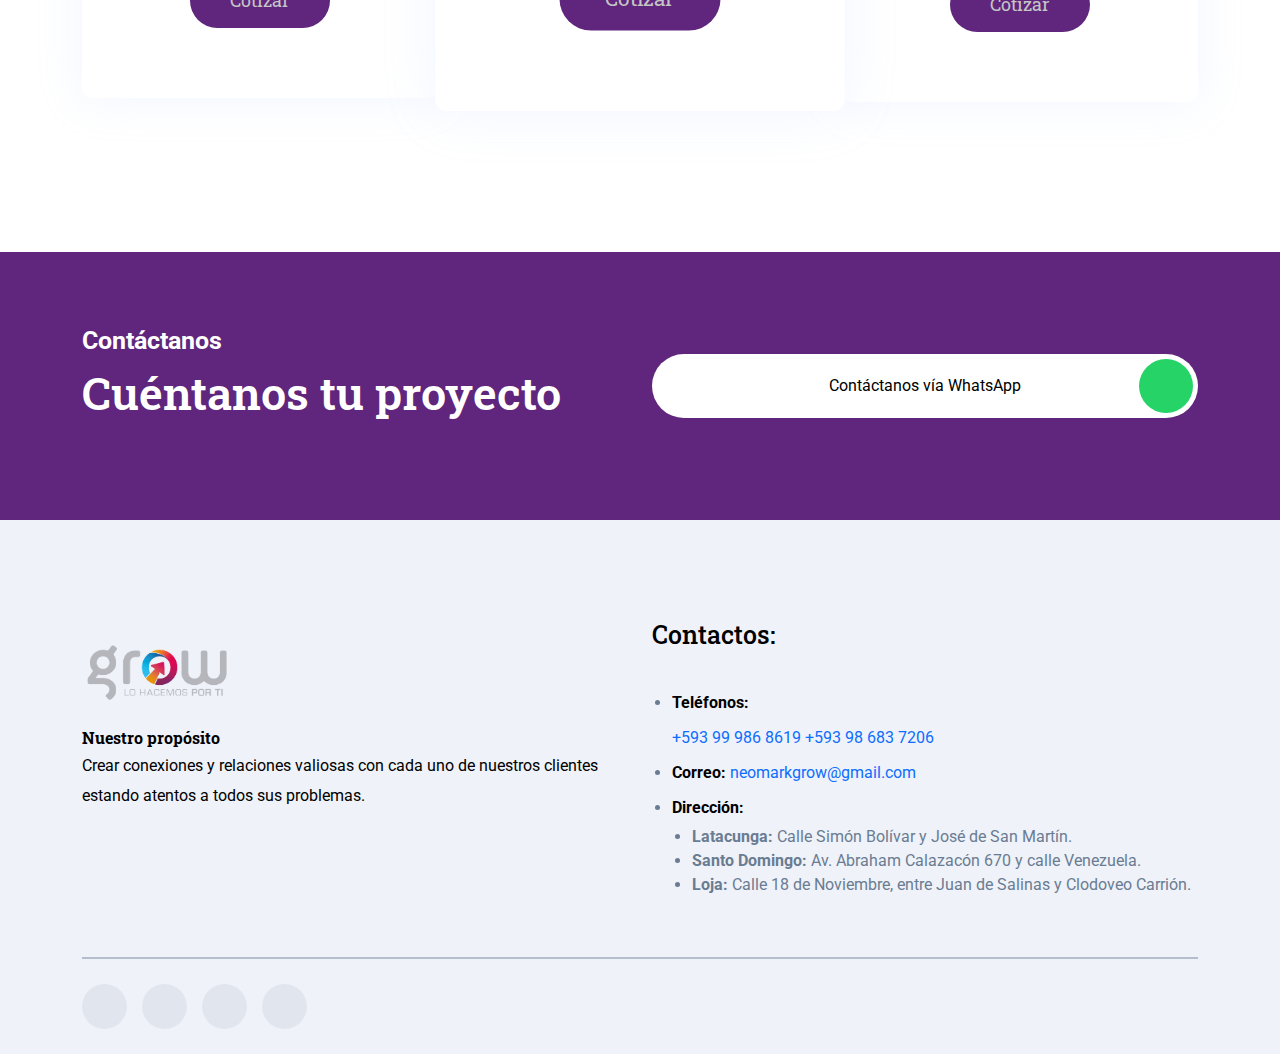
==== commit fa037fd6: "Elimando dirección de Macas y cambios en el Footer" ====
--- a/index.html
+++ b/index.html
@@ -359,26 +359,7 @@
                                 atentos a todos sus problemas.</p>
                         </div>
                     </div>
-                    <div class="col-xl-3 col-lg-3 col-md-6">
-                        <div class="footer-widget mb-60 wow fadeInUp" data-wow-delay=".6s">
-                            <h4 class="title-h4-footer">Departamentos:</h4>
-                            <ul class="footer-links">
-                                <li>
-                                    <a href="#services-2">Neuromarketing</a>
-                                </li>
-                                <li>
-                                    <a href="#services-2">Animación 3D</a>
-                                </li>
-                                <li>
-                                    <a href="#services-2">I.A. Software</a>
-                                </li>
-                                <li>
-                                    <a href="#services-2">Publicidad Sensorial</a>
-                                </li> 
-                            </ul>
-                        </div>
-                    </div>
-                    <div class="col-xl-3 col-lg-3 col-md-6">
+                    <div class="col-xl-6 col-lg-6 col-md-6">
                         <div class="footer-widget mb-60 wow fadeInRight" data-wow-delay=".8s">
                             <h4 class="title-h4-footer">Contactos:</h4>
                             <ul class="footer-contact">
@@ -402,9 +383,6 @@
                                                 <strong>Santo Domingo:</strong> Av. Abraham Calazacón 670 y calle Venezuela.
                                             </li>
                                             <li>
-                                                <strong>Macas:</strong> Av. 13 de abril, vía a Proaño.
-                                            </li>
-                                            <li>
                                                 <strong>Loja:</strong> Calle 18 de Noviembre, entre Juan de Salinas y Clodoveo Carrión.
                                             </li>
                                         </ul>
@@ -413,6 +391,7 @@
                             </ul>
                         </div>
                     </div>
+                    
                 </div>
 
                 <div class="copyright-area">
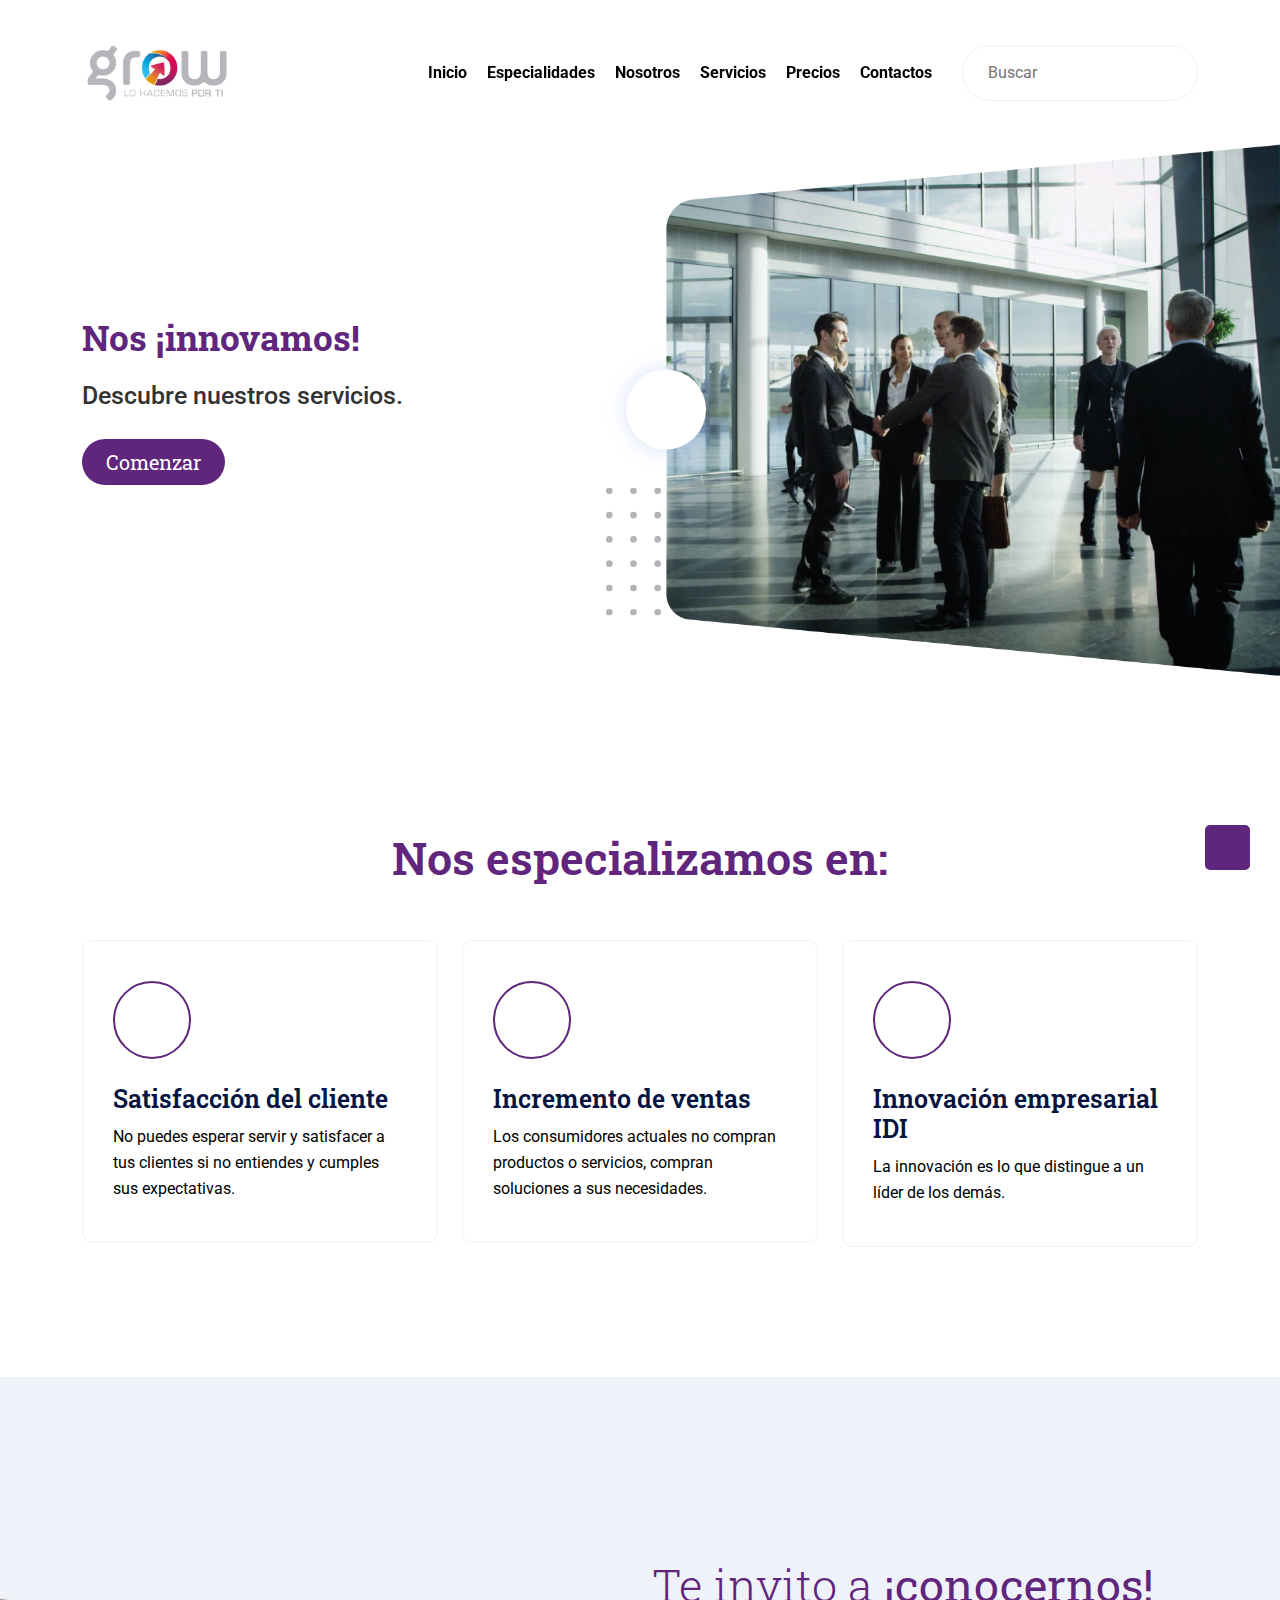
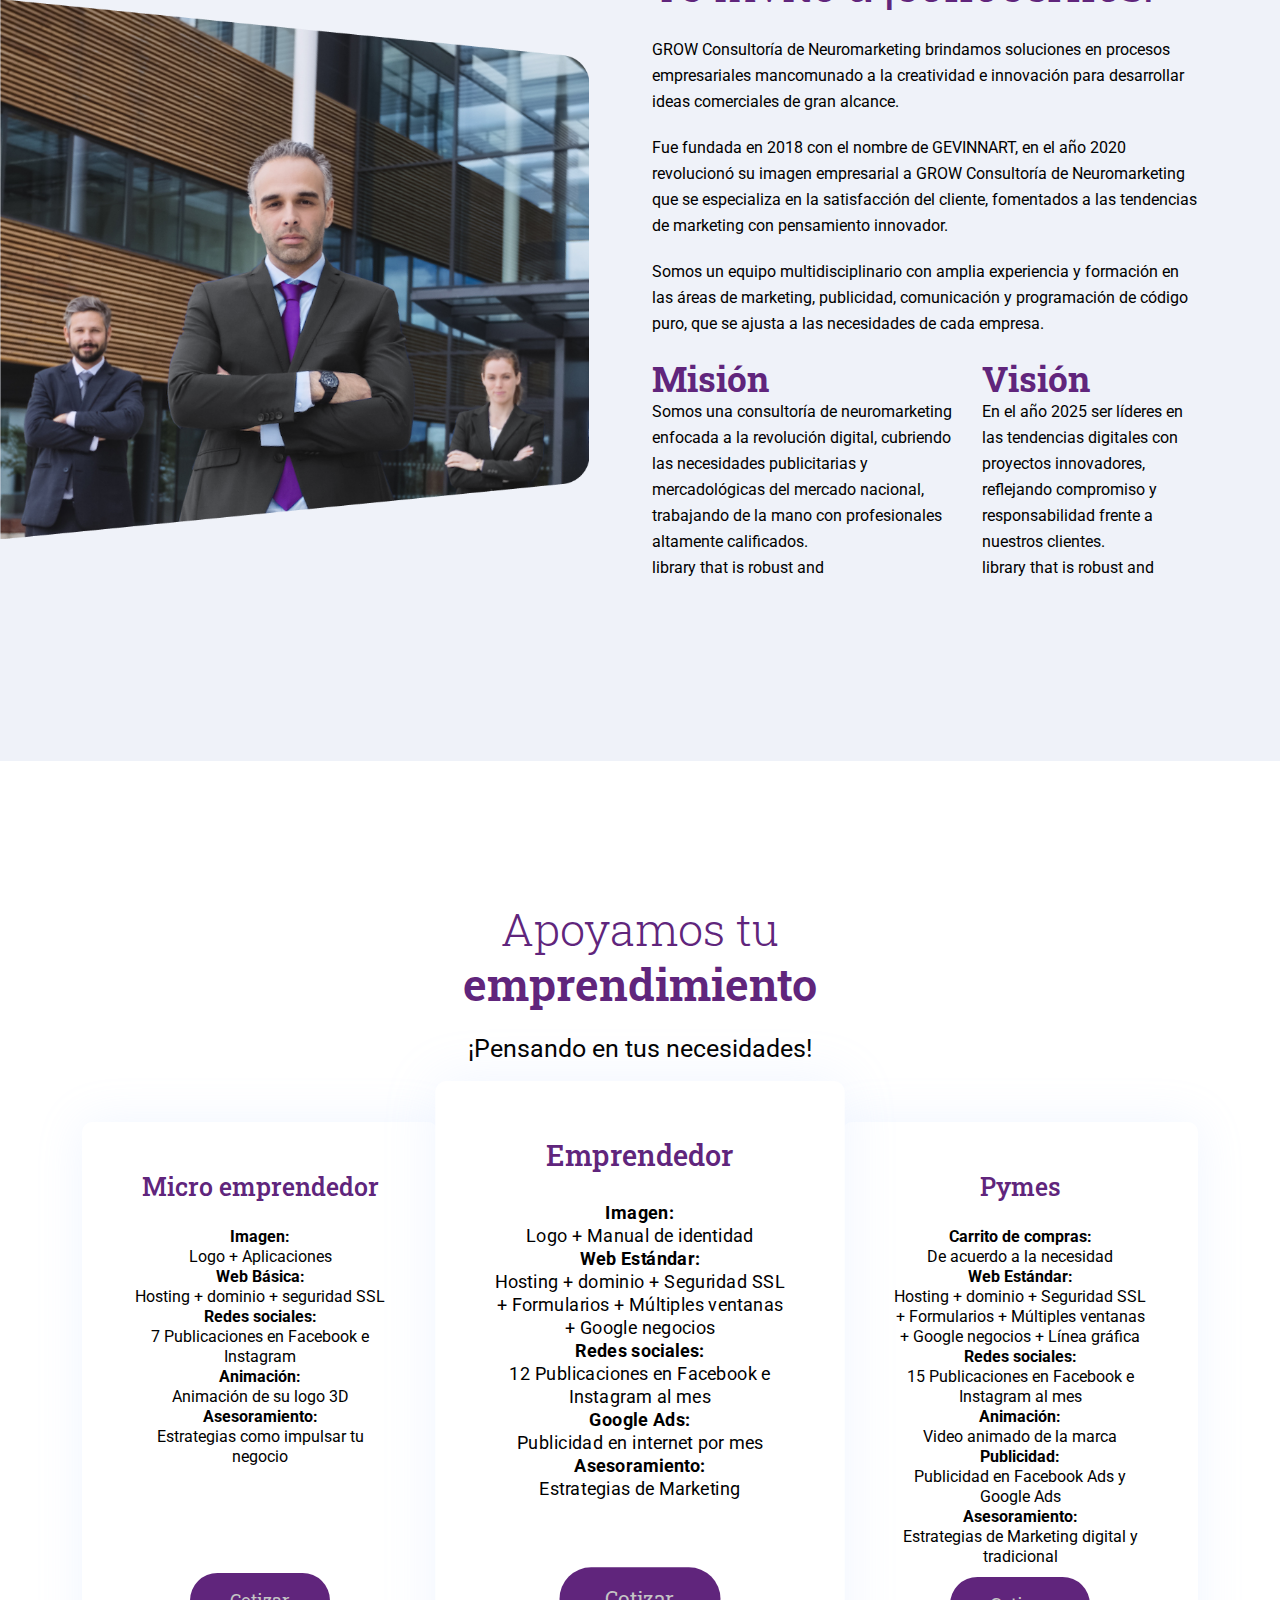
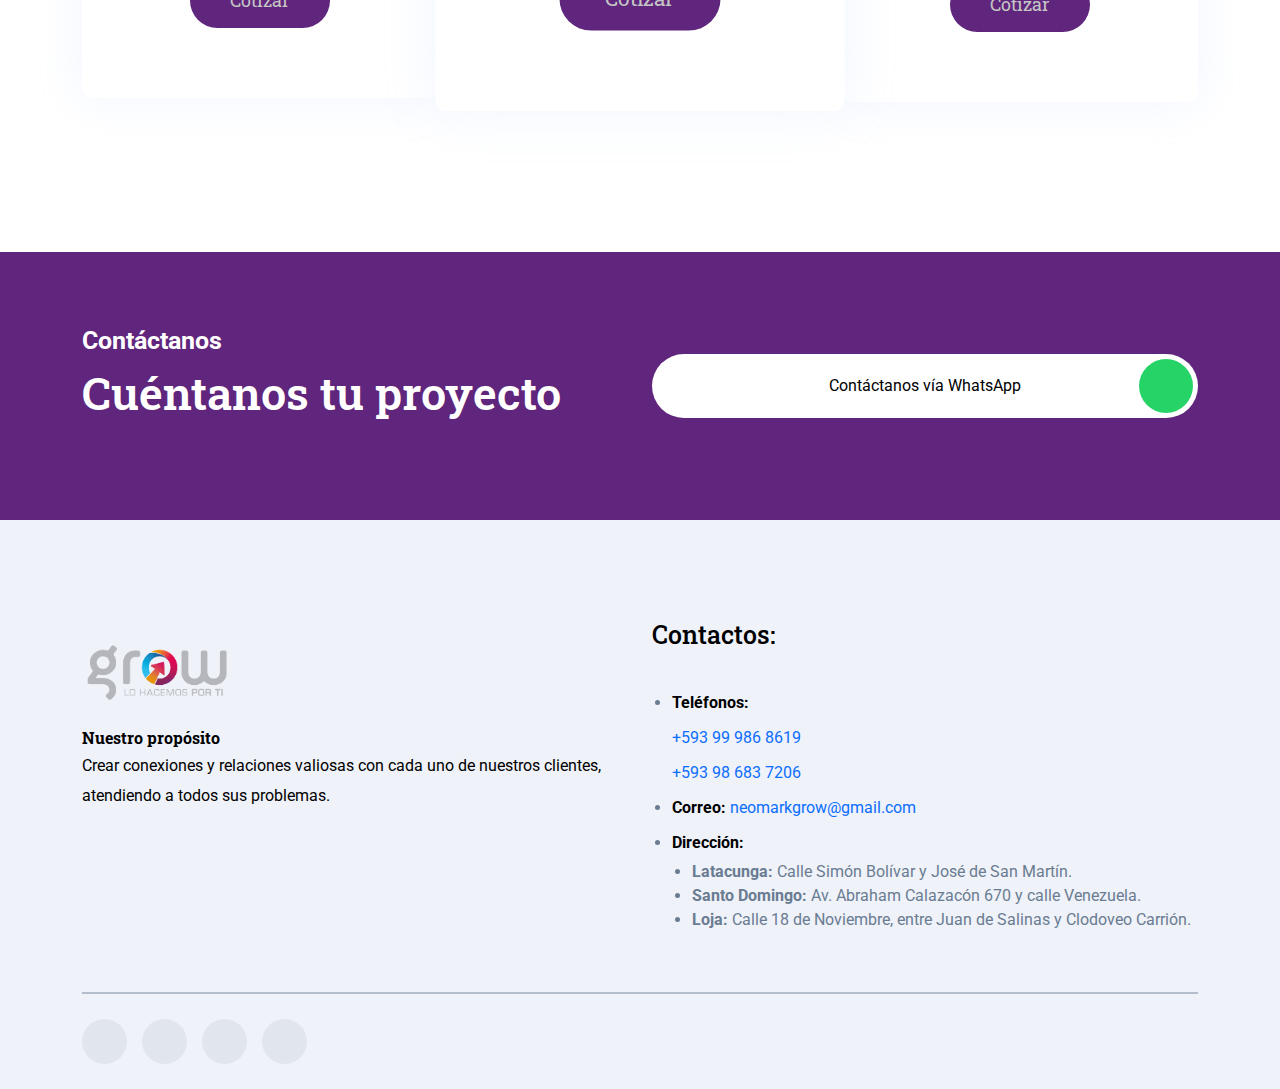
==== commit e836696f: "Cambios en ej main hero y en el footer" ====
--- a/index.html
+++ b/index.html
@@ -105,7 +105,7 @@
                     <div class="col-xl-5 col-lg-6">
                         <div class="hero-content-wrapper">
                             <h1 class="mb-25 wow fadeInDown title2" data-wow-delay=".2s">Nos ¡innovamos!</h1>
-                            <p class="mb-35 wow fadeInLeft subtitle" data-wow-delay=".4s">Descubre nuestra cartera de servicios.</p>
+                            <p class="mb-35 wow fadeInLeft subtitle" data-wow-delay=".4s">Descubre nuestros servicios.</p>
                             <a href="javascript:void(0)" class="theme-btn">Comenzar</a>
                         </div>
                     </div>
@@ -355,8 +355,7 @@
                             <a href="index.html"><img width= 150 src="assets/img/logo/logo.png" alt="logo"></a>
                             <p class="title-p-footer"><strong>Nuestro propósito</strong></p>
                             <p class="mb-30 footer-desc">Crear conexiones y relaciones valiosas con 
-                                cada uno de nuestros clientes estando 
-                                atentos a todos sus problemas.</p>
+                                cada uno de nuestros clientes, atendiendo a todos sus problemas.</p>
                         </div>
                     </div>
                     <div class="col-xl-6 col-lg-6 col-md-6">
@@ -367,6 +366,7 @@
                                     <p><strong>Teléfonos: </strong> 
                                         <br>
                                         <a href="tel:+593999868619">+593 99 986 8619</a>
+                                        <br>
                                         <a href="tel:+593986837206">+593 98 683 7206</a>
                                     </p>
                                 </li>
